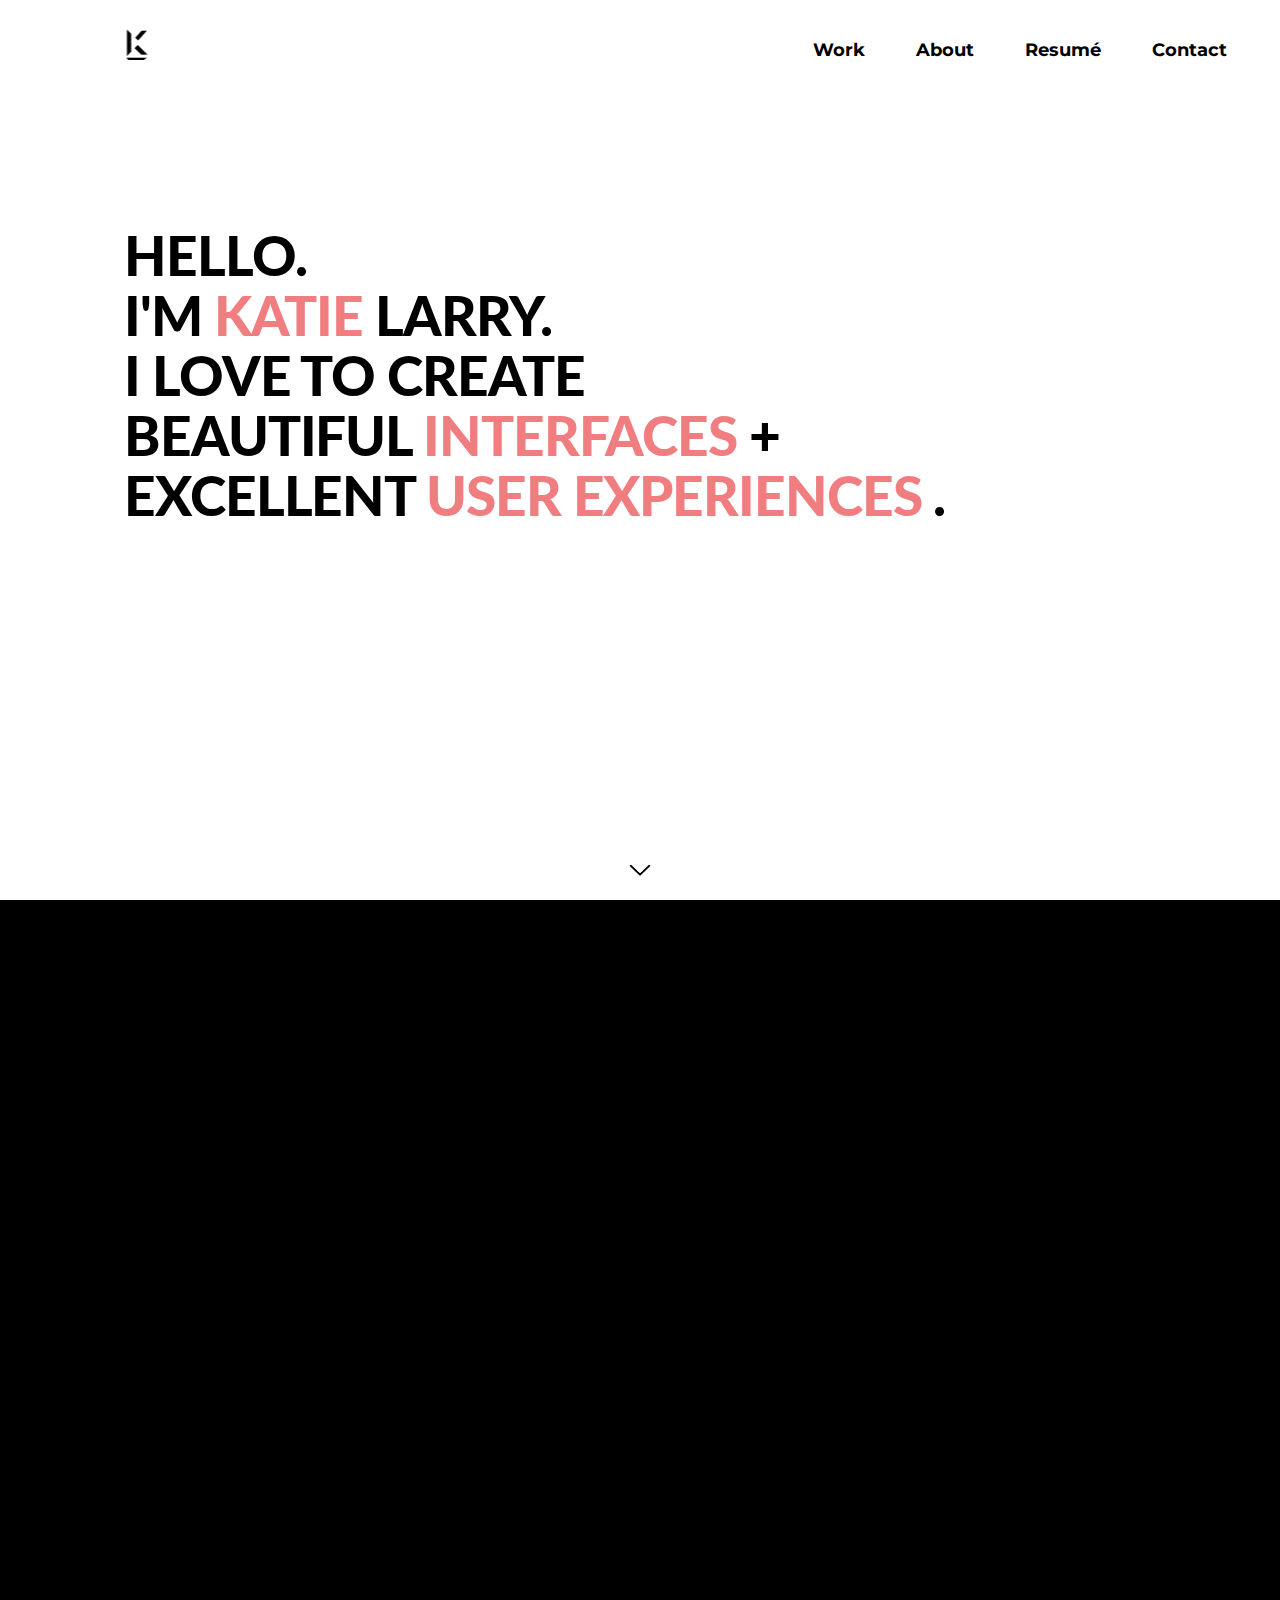
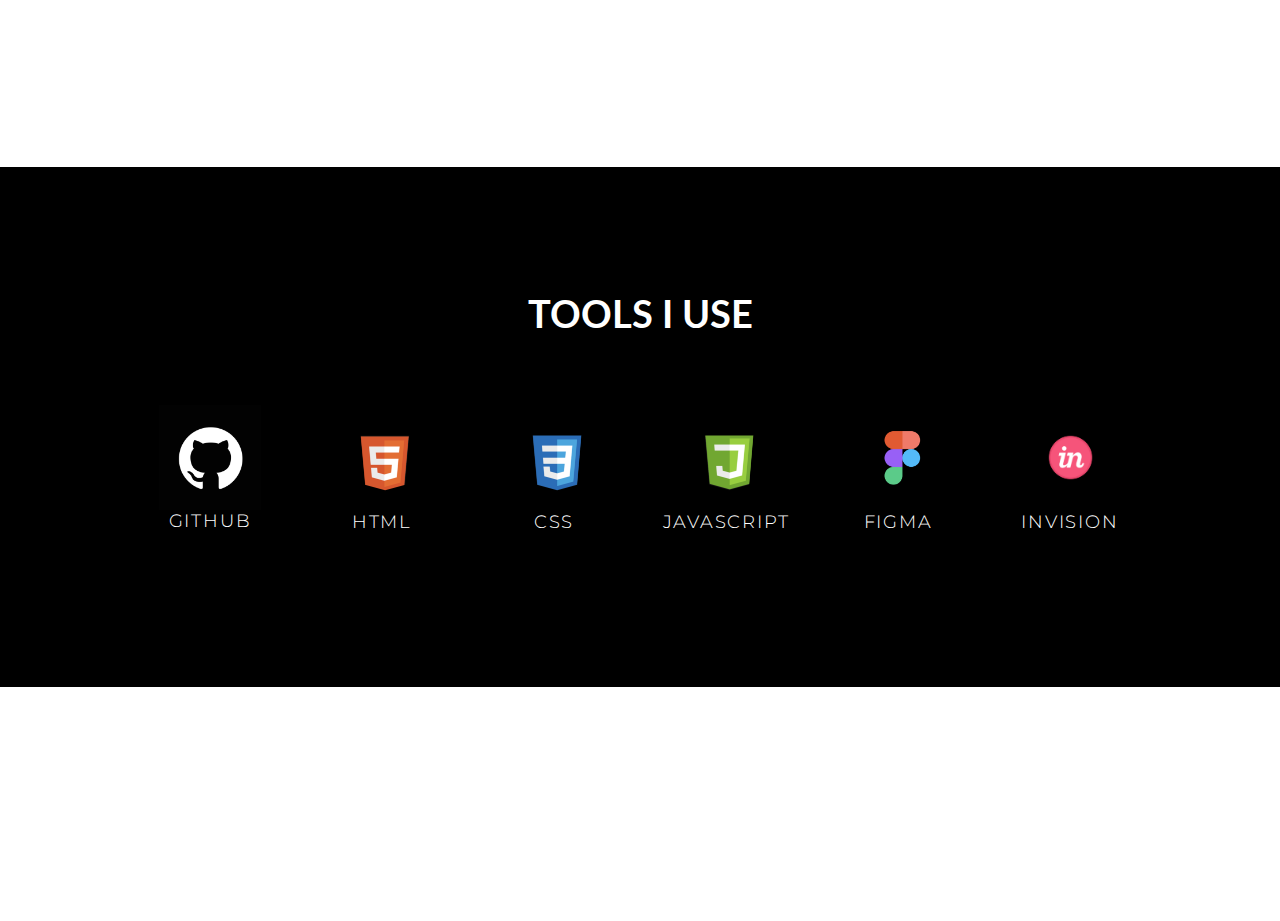
==== index.html @ 3fbde0ec "Fix navbar on project.html" ====
<!DOCTYPE html>
<html lang="en">
  <head>
    <meta http-equiv="X-UA-Compatible" content="IE=Edge" />
    <meta charset="utf-8" />
    <meta
      id="viewport"
      name="viewport"
      content="width=1024, initial-scale=1.0"
    />
    <title>Katie Larry's Portfolio</title>
    <link rel="stylesheet" href="css/reset.css" />
    <link rel="stylesheet" href="css/index.css" />
    <link
      href="https://fonts.googleapis.com/css?family=Lato:500|Montserrat:300"
      rel="stylesheet"
    />
    <script src="https://ajax.googleapis.com/ajax/libs/jquery/1.12.4/jquery.min.js"></script>
    <script src="jquery.js"></script>
    <script src="js/test.js"></script>
    <script src="js/functions.js"></script>
    <script>
      if (screen.width <= 767) {
        var mvp = document.getElementById("viewport");
        mvp.setAttribute(
          "content",
          "width=device-width, initial-scale=1, maximum-scale=1, minimum-scale=1, user-scalable=no"
        );
      }
    </script>
  </head>
  <body>
    <div class="wrapper">
      <header class="header">
        <div class="shell">
          <a href="index.html" class="logo animated">Katie Larry</a>
          <a href="#" class="burger-menu animated">
            <span></span> <span></span> <span></span>
          </a>
          <!-- Nav -->
          <nav class="nav header__nav">
            <ul>
              <li class="animated"><a href="#section-next">Work</a></li>
              <li class="animated"><a href="#">About</a></li>
              <li class="animated"><a href="#">Resumé</a></li>
              <li class="animated"><a href="#">Contact</a></li>
            </ul>
          </nav>
        </div>
      </header>
      <!-- Intro -->
      <div class="intro animated">
        <!-- <div class="shell"> -->
        <div class="intro__content">
          <p class="animated">
            <strong
              >HELLO.<br />I'M<span style="color: #F07E81"> KATIE </span
              >LARRY.<br />I LOVE TO CREATE<br />
              BEAUTIFUL <span style="color: #F07E81"> INTERFACES </span> +<br />
              EXCELLENT
              <span style="color: #F07E81"> USER EXPERIENCES </span>.<br
            /></strong>
          </p>
        </div>
        <a href="#section-next" class="intro__link">
          <i class="ico-chevron"></i>
        </a>
        <!-- </div> -->
      </div>
      <div class="projects-container">
        <!-- Section Bags with a Purpose -->
        <section class="section section--black" id="section-next">
          <div class="shell">
            <div class="section__inner">
              <div class="section__content animated">
                <a>bagswithapurpose</a>
                <h4 class="white-text">
                  BAGS WITH A<br />
                  PURPOSE.
                </h4>
                <p class="white-text">
                  Give joy, save the environment,<br />
                  and look good while shopping,<br />
                  just by using one simple bag.
                </p>
                <div class="section__actions">
                  <a
                    href="project.html"
                    class="btn btn--pink section__btn white-text"
                    >View case study</a
                  >
                  <!-- <a href="project.html" class="btn btn--blue section__btn" -->
                  <!-- <a>View case study</a> -->
                </div>
              </div>
              <div class="section__aside animated">
                <img
                  class="projects_pic"
                  src="css/images/bagswithapurpose.png"
                  alt="Picture of a Bag."
                />
              </div>
            </div>
          </div>
        </section>
        <!-- Section OnePlace -->
        <section
          class="section section--reverse section--white section--primary animated"
        >
          <div class="shell">
            <div class="section__inner">
              <div class="section__content animated">
                <a href="#" class="logo-OnePlace logo-nakedbox">
                  One<strong>Place</strong>
                </a>
                <h3>
                  GO TO ONEPLACE<span class="visible-xs-block"></span> FOR
                  EVERYTHING.
                </h3>
                <p>
                  The OnePlace application is a <br />
                  one-stop shop for all of your <br />
                  productivity needs.
                </p>
                <div class="section__actions">
                  <a
                    href="project.html"
                    class="btn btn--pink section__btn white-text"
                    >View case study</a
                  >
                </div>
              </div>
              <div class="section__aside animated">
                <img
                  class="projects_pic"
                  src="css/images/oneplace.png"
                  alt="Picture of the OnePlace application."
                  id="oneplaceimage"
                />
              </div>
            </div>
          </div>
        </section>
        <!-- Section User Experience Process -->
        <section class="section section--black section--secondary">
          <div class="shell">
            <div class="section__inner">
              <div class="section__content animated">
                <h3 class="white-text">UX PROCESS</h3>
                <p>
                  <strong class="white-text"
                    >USER RESEARCH | IA | WIREFRAME | PROTOTYPES</strong
                  >
                  <br />
                </p>
                <p class="white-text">
                  I start a project by defining and scoping the problem at hand.
                  Then, I figure out the goal of the final product. After
                  conducting user research, interviews and surveys, I begin to
                  devise strategic solutions in the form of sitemaps, wireframes
                  and prototypes. I test the usability of my design and iterate
                  upon them to ensure an excellent user experience.
                </p>
              </div>
              <div class="section__aside animated" id="uxprocessimage">
                <img
                  class="projects_pic"
                  src="css/images/uxprocess.png"
                  alt="Picture of wireframes."
                />
              </div>
            </div>
          </div>
        </section>
      </div>
      <!-- Section User Interface Process -->
      <section
        class="section section--reverse section--white section--primary animated"
      >
        <div class="shell">
          <div class="section__inner">
            <div class="section__content animated">
              <h3>USER INTERFACE PROCESS</h3>
              <p>
                <strong>UI ELEMENTS | INTERACTIONS | BRANDING</strong><br />
              </p>
              <p>
                I find the right brand language that forms the unique UI
                elements for each product. I make creative design decisions in
                order to best translate any given UX wireframe into a smooth and
                intuitive interaction. I often communicate my design through
                animated and interactive prototypes. Then, create the necessary
                files to develop the product.
              </p>
            </div>
            <div class="section__aside animated" id="uiprocessimage">
              <img
                class="projects_pic"
                src="css/images/uiprocess.png"
                alt="Picture of design on a desktop."
              />
            </div>
          </div>
        </div>
      </section>
      <!-- Section Tools I Use -->

      <section class="tool-section" data-ix="tool-section">
        <div class="tool-container animated">
          <h1 class="about-text smaller tools-text animated">TOOLS I USE</h1>
          <div class="tool-item-block">
            <img
              src="css/images/github.png"
              alt="Picture of the GitHub logo."
              width="102"
            />
            <div class="text-block-7">GITHUB</div>
          </div>

          <div class="tool-item-block">
            <img
              src="css/images/html.png"
              alt="Picture of the HTML logo."
              width="143.25"
            />
            <div class="text-block-7">HTML</div>
          </div>
          <div class="tool-item-block">
            <img
              src="css/images/css.png"
              alt="Picture of the CSS logo."
              width="143.25"
            />
            <div class="text-block-7">CSS</div>
          </div>
          <div class="tool-item-block">
            <img
              src="css/images/javascript.png"
              alt="Picture of the JavaScript logo."
              width="143.25"
            />
            <div class="text-block-7">JAVASCRIPT</div>
          </div>

          <div class="tool-item-block">
            <img
              src="css/images/figma.png"
              alt="Picture of the Figma logo."
              width="95.75"
            />
            <div class="text-block-7">FIGMA</div>
          </div>
          <div class="tool-item-block">
            <img
              src="css/images/invision.png"
              alt="Picture of the Invision logo."
              width="107"
            />
            <div class="text-block-7">INVISION</div>
          </div>
        </div>
        <!-- </div> -->
      </section>
      <!-- Footer -->
      <footer class="footer">
        <div class="shell">
          <div class="footer__inner">
            <a href="#" class="footer__link"> <h4>CONTACT</h4> </a>
            <p>
              Thank you for stopping by!<br />
              Feel free to contact me anytime.
            </p>
            <!-- Social icons -->
            <div class="socials">
              <ul>
                <li>
                  <a href="contact.html"> <i class="ico-mail"></i> </a>
                </li>
                <li>
                  <a href="https://www.linkedin.com/in/edlim0384/">
                    <i class="ico-linkedin"></i>
                  </a>
                </li>
                <li>
                  <a href="https://github.com/EdLim84">
                    <i class="ico-cat"></i>
                  </a>
                </li>
                <li>
                  <a href="https://dribbble.com/el8403">
                    <i class="ico-globe"></i>
                  </a>
                </li>
              </ul>
            </div>
          </div>
        </div>
      </footer>
    </div>
  </body>
</html>
---- css/index.css ----
*,
*:before,
*:after {
  padding: 0;
  margin: 0;
  outline: 0;
  box-sizing: border-box;
}

/* ----- Nav -----*/

.nav.animated-in {
  opacity: 1;
  visibility: visible;
}

.nav a {
  font-family: "Montserrat", sans-serif;
  font-size: 18px;
}

.nav li {
  display: inline-block;
  opacity: 0.2;
  visibility: hidden;
  -webkit-transform: translateY(-25px);
  -ms-transform: translateY(-25px);
  transform: translateY(-25px);
  transition: opacity 0.7s, visibility 0.7s, transform 0.7s,
    -webkit-transform 0.7s;
}

.nav li.animated-in {
  opacity: 1;
  visibility: visible;
  -webkit-transform: translateY(0);
  -ms-transform: translateY(0);
  transform: translateY(0);
}

.nav li:last-child {
  transition-delay: 0.4s;
}

.nav li:nth-last-child(1) {
  transition-delay: 0.45s;
}

.nav li:nth-last-child(2) {
  transition-delay: 0.55s;
}

.nav li:nth-last-child(3) {
  transition-delay: 0.65s;
}

.nav li:nth-last-child(4) {
  transition-delay: 0.75s;
}

.nav li + li {
  margin-left: 46px;
}

@media (max-width: 767px) {
  .nav {
    position: absolute;
    right: 0;
    left: 0;
    top: 100%;
    opacity: 0;
    visibility: hidden;
    pointer-events: none;
    transition: opacity 0.1s, visibility 0.1s;
  }
  .nav.open {
    opacity: 1;
    visibility: visible;
    pointer-events: auto;
  }
  .nav ul {
    display: block;
    margin: 0 15px;
  }
  .nav li {
    display: block;
    margin-bottom: 15px;
    margin-top: 5px;
  }
  .nav li + li {
    margin-left: 0;
    margin-top: 11px;
  }
}

/* ----- Section -----*/

.section {
  padding: 100px 0;
  /* padding: 200px 0 61px; */
  min-height: 100vh;
}

.section .section__inner {
  display: -webkit-flex;
  display: -ms-flexbox;
  display: flex;
  -webkit-align-items: center;
  -ms-flex-align: center;
  align-items: center;
}

/* ----- Body ------*/

body {
  min-width: 320px;
  background: #fff;
  font-family: "Lato", sans-serif;
  font-size: 20px;
  line-height: 1.3;
  color: #000;
}

@media (max-width: 767px) {
  body {
    font-size: 16px;
  }
}

a {
  color: inherit;
  text-decoration: none;
  font-weight: bold;
  opacity: 1;
  transition: opacity 0.3s;
}

a:hover {
  text-decoration: none;
  opacity: 0.8;
}

h3 {
  font-size: 36px;
  letter-spacing: -0.032em;
  line-height: 50px;
}

h4 {
  font-size: 36px;
  letter-spacing: -0.055em;
}

@media (max-width: 767px) {
  h3 {
    font-size: 36px;
  }
  h4 {
    font-size: 36px;
  }
}

blockquote:last-child {
  margin-bottom: 0;
}

.visible-xs-block {
  display: none;
}

@media (max-width: 767px) {
  .hidden-xs {
    display: none !important;
  }
  .visible-xs-block {
    display: block !important;
  }
}

/* ----- Header -----*/

.header {
  /* background: rgba(0, 0, 0, 0.85); */
  position: absolute;
  /* top: 0; */
  left: 0;
  right: 0;
  z-index: 10;
  /* visibility: hidden; */
}

.header .header__nav {
  padding: 60px 53px 45px 0;
  text-align: right;
  transition: padding-top 0.3s, padding-bottom 0.3s, opacity 0.5s,
    visibility 0.5s, margin-top 0.3s;
}

.header .header__nav {
  padding-top: 35px;
  padding-bottom: 25px;
}

.header .logo {
  margin-top: 0;
}

@media (max-width: 767px) {
  .header .header__nav {
    padding: 0 20px 0;
    margin-top: 0x;
  }
  .header .logo {
    margin-top: 0;
    position: static;
    margin: 0 auto;
    -webkit-transform: none;
    -ms-transform: none;
    transform: none;
  }
  .header {
    padding: 18px 0;
    transition: padding 0.3s;
  }
  .header.fixed {
    padding: 1px 0;
  }
  .header .header__nav {
    padding-top: 0;
    margin-top: 0;
  }
}

@media (max-width: 414px) {
  .header .header__nav {
    padding: 0 20px 0;
    margin-top: 0x;
    visibility: hidden;
  }
  .header .logo {
    margin-top: 0;
    position: static;
    margin: 0 auto;
    -webkit-transform: none;
    -ms-transform: none;
    transform: none;
  }
  .header {
    padding: 20px 0;
    transition: padding 0.3s;
  }
  .header.fixed {
    padding: 13px 0;
  }
  .header .header__nav {
    padding-top: 0;
    margin-top: 0;
  }
  .nav a {
    color: #000;
    font-weight: lighter;
    font-size: 18px;
    letter-spacing: 0px;
    font-weight: 400;
  }

  a {
    color: inherit;
    text-decoration: none;
    font-weight: lighter;
    opacity: 1;
    transition: opacity 0.3s;
  }
}

/* ------------------------------------------------------------ *\
	Keyframes
\* ------------------------------------------------------------ */

@-webkit-keyframes bounce {
  0% {
    top: 0px;
  }
  50% {
    top: -10px;
  }
  100% {
    top: 0px;
  }
}

/* Standard syntax */

@keyframes bounce {
  0% {
    top: 0px;
  }
  50% {
    top: -10px;
  }
  100% {
    top: 0px;
  }
}

/* .shell {
  max-width: 1190px;
  padding-left: 20px;
  padding-right: 20px;
  margin: auto;
} */

/* .shell-fluid {
  max-width: none;
} */

.wrapper {
  /* min-height: 100vh; */
  /* position: relative; */
  overflow: hidden;
}

/* ------------------------------------------------
-------------------------------------------------
-------------------------- Button -----------
------------------------------------------------------
----------------------------------------------------*/

.btn {
  display: inline-block;
  vertical-align: middle;
  text-align: center;
  cursor: pointer;
  font-weight: 600;
  font-size: 16px;
  color: #000;
  display: inline-block;
  text-transform: uppercase;
  border-radius: 3px;
  padding: 15px 40px;
  margin-top: 20px;
  transition: background 0.3s;
  -webkit-appearance: none;
  -moz-appearance: none;
  appearance: none;
}

.btn:hover {
  background-color: transparent;
}

.btn--blk {
  background: #000;
}

.btn--blk:hover {
  background: #4e3eb1;
}

.btn--blue {
  background: #fff;
  box-shadow: 0 8px 16px 0 rgba(0, 0, 0, 0.05), 0 6px 20px 0 rgba(0, 0, 0, 0.1);
}

.btn--blue:hover {
  background: #f5f5f5;
}

.btn--blue2 {
  background: white;
  color: black;
}

.btn--blue2:hover {
  background: #4e3eb1;
  color: white;
}

.btn--pink2 {
  background: black;
  box-shadow: 0 8px 16px 0 rgba(0, 0, 0, 0.05), 0 6px 20px 0 rgba(0, 0, 0, 0.1);
  color: white;
}

.btn--pink2:hover {
  background: #f5f5f5;
}

.btn--pink {
  background: #f07e81;
  box-shadow: 0 8px 16px 0 rgba(0, 0, 0, 0.05), 0 6px 20px 0 rgba(0, 0, 0, 0.1);
}

.btn--pink:hover {
  background: #333333;
}

.btn--white {
  color: #4dd6fe;
  background: #fff;
  box-shadow: 0 8px 16px 0 rgba(0, 0, 0, 0.05), 0 6px 20px 0 rgba(0, 0, 0, 0.1);
}

.btn--black {
  color: #000;
  background: #000000;
}

.btn--white:hover {
  background: #eee;
}

@media (max-width: 67px) {
  .btn {
    font-size: 16px;
    padding: 8px 27px 7px;
  }
}

/* ----- Button -----*/

.burger-menu {
  display: none;
  width: 20px;
  position: absolute;
  top: 50%;
  -webkit-transform: translateY(-50%);
  -ms-transform: translateY(-50%);
  transform: translateY(-50%);
  right: 31px;
  opacity: 0;
  visibility: hidden;
  transition: opacity 1s, visibility 1s;
  transition-delay: 0.25s;
}

.burger-menu.animated-in {
  opacity: 1;
  visibility: visible;
}

.burger-menu.active span:nth-child(1) {
  top: 7px;
  -webkit-transform: rotate(45deg);
  -ms-transform: rotate(45deg);
  transform: rotate(45deg);
  transition: top 0.3s, -webkit-transform 0.3s 0.3s;
  transition: top 0.3s, transform 0.3s 0.3s;
  transition: top 0.3s, transform 0.3s 0.3s, -webkit-transform 0.3s 0.3s;
}

.burger-menu.active span:nth-child(2) {
  opacity: 0;
}

.burger-menu.active span:nth-child(3) {
  top: -7px;
  -webkit-transform: rotate(-45deg);
  -ms-transform: rotate(-45deg);
  transform: rotate(-45deg);
  transition: top 0.3s, -webkit-transform 0.3s 0.3s;
  transition: top 0.3s, transform 0.3s 0.3s;
  transition: top 0.3s, transform 0.3s 0.3s, -webkit-transform 0.3s 0.3s;
}

.burger-menu span {
  position: relative;
  display: block;
  height: 3px;
  top: 0;
  background: #000;
  transition: 0.3s;
}

.burger-menu span + span {
  margin-top: 4px;
}

@media (max-width: 767px) {
  .burger-menu {
    display: block;
  }
}

/* ----- Intro -----*/

@-webkit-keyframes Gradient {
  0% {
    background-position: 0% 50%;
  }
  50% {
    background-position: 100% 50%;
  }
  100% {
    background-position: 0% 50%;
  }
}

@-moz-keyframes Gradient {
  0% {
    background-position: 0% 50%;
  }
  50% {
    background-position: 100% 50%;
  }
  100% {
    background-position: 0% 50%;
  }
}

@keyframes Gradient {
  0% {
    background-position: 0% 50%;
  }
  50% {
    background-position: 100% 50%;
  }
  100% {
    background-position: 0% 50%;
  }
}

.intro {
  height: 100vh;
  min-height: 480px;
  font-size: 40px;
  position: relative;
  color: #fff;
  background: #fff;
  background-size: 400% 400%;
  -webkit-animation: Gradient 10s ease infinite;
  -moz-animation: Gradient 10s ease infinite;
  -ms-animation: Gradient 10s ease infinite;
  animation: Gradient 10s ease infinite;
}

h1,
h6 {
  font-family: "Lato", sans-serif;
  font-size: 36px;
  /* font-weight:; */
  text-align: center;
  top: 45%;
  right: 0;
  left: 0;
}

.intro .intro__content {
  position: absolute;
  left: 50%;
  font-size: 18px;
  width: 1000px;
  top: 400px;
}
.intro .intro__content p {
  position: absolute;
  text-align: left;
  letter-spacing: -0.02em;
  font-size: 55px;
  margin-top: -30px;
  margin-left: -356px;
  width: 1000px;
  line-height: 60px;
  top: -55px;
  color: #000000;
  padding-left: 5px;
}

.intro .intro__link {
  position: absolute;
  bottom: 10px;
  left: 50%;
  -webkit-transform: translateX(-50%);
  -ms-transform: translateX(-50%);
  transform: translateX(-50%);
  opacity: 0;
  visibility: hidden;
  transition: opacity 0.5s, visibility 0.5s;
  transition-delay: 3s;
}
.intro__link img {
  width: 25px;
  height: 14px;
}
.intro .intro__link i {
  position: relative;
  -webkit-animation: bounce 1s infinite;
  animation: bounce 2s infinite;
}
.intro .animated {
  opacity: 0;
  visibility: hidden;
  -webkit-transform: translateY(25px);
  -ms-transform: translateY(25px);
  transform: translateY(25px);
  transition: opacity 0.5s, visibility 0.5s, -webkit-transform 0.5s;
  transition: opacity 0.5s, visibility 0.5s, transform 0.5s;
  transition: opacity 0.5s, visibility 0.5s, transform 0.5s,
    -webkit-transform 0.5s;
}
.intro.animated-in .intro__link {
  opacity: 1;
  visibility: visible;
}

strong,
b {
  font-weight: 900;
}

.intro p.animated-in {
  opacity: 1;
  visibility: visible;
  -webkit-transform: translateY(0);
  -ms-transform: translateY(0);
  transform: translateY(0);
}
.intro p.animated {
  transition-delay: 1.2s !important;
  transition: opacity 1s, visibility 1s, -webkit-transform 1s;
  transition: opacity 1s, visibility 1s, transform 1s;
  transition: opacity 1s, visibility 1s, transform 1s, -webkit-transform 1s;
}
.intro h2.animated-in {
  opacity: 1;
  visibility: visible;
  -webkit-transform: translateY(50);
  -ms-transform: translateY(0);
  transform: translateY(50);
  transition-delay: 0.6s;
  transition-duration: 2s;
}
.intro h4.animated-in {
  opacity: 1;
  visibility: visible;
  -webkit-transform: translateY(50);
  -ms-transform: translateY(0);
  transform: translateY(50);
  transition-delay: 0.6s;
  transition-duration: 2s;
}
@media (max-width: 767px) {
  .intro .intro__content {
    padding-left: 60px;
    padding-right: 60px;
    margin-top: 0;
    max-width: 400px;
  }

  .intro .animated {
    transition-delay: 0.3s;
  }

  .intro p.animated {
    transition-delay: 0.3s;
  }

  .intro .intro__link {
    transition-delay: 2.5s;
  }
}
@media only screen and (min-width: 320px) and (max-width: 767px) {
  .intro .intro__content {
    max-width: 300px;
    margin-left: auto;
    margin-right: auto;
    padding-left: 0;
    padding-right: 0;
    font-size: 18px;
    color: #fff;
  }

  .intro__link img {
    margin-bottom: 10px;
  }

  .intro .intro__content p {
    position: absolute;
    text-align: left;
    width: 100%;
    -webkit-transform: none;
    -ms-transform: none;
    transform: none;
    letter-spacing: -0.02em;
    font-family: "Lato", sans-serif;
    font-size: 40px;
    margin-top: -80px;
    margin-left: 0px;
    width: 340px;
    line-height: 48px;
    font-weight: 300;
    top: -55px;
    color: #000000;
  }
}
.intro .intro__content {
  /* position: absolute; */
  /* top: 50%; */
  /* left: 50%; */
  -webkit-transform: translate(-50%, -50%);
  -ms-transform: translate(-50%, -50%);
  transform: translate(-50%, -50%);
  /* text-align: center; */
  /* width: 100%; */
  /* letter-spacing: -0.001em; */
  font-family: "Lato", sans-serif;
  /* font-size: 18px; */
  /* margin-top: 0px; */
  max-width: 330px;
  /* line-height: 30px; */
  top: 310px;
}
.tool-section {
  display: -webkit-box;
  display: -ms-flexbox;
  display: flex;
  -webkit-box-pack: center;
  -ms-flex-pack: center;
  justify-content: center;
  text-align: left;
  background-color: #000000;
}
.tool-container {
  display: -webkit-box;
  display: -ms-flexbox;
  display: flex;
  margin-top: 122px;
  margin-bottom: 122px;
  -webkit-box-pack: center;
  -ms-flex-pack: center;
  justify-content: center;
  -ms-flex-wrap: wrap;
  flex-wrap: wrap;
}
.tool-item-block {
  display: -webkit-box;
  display: -ms-flexbox;
  display: flex;
  margin-right: 11px;
  margin-bottom: 22px;
  margin-left: 11px;
  padding: 15px 0px 8px;
  -webkit-box-orient: vertical;
  -webkit-box-direction: normal;
  -ms-flex-direction: column;
  flex-direction: column;
  -webkit-box-pack: center;
  -ms-flex-pack: center;
  justify-content: center;
  -webkit-box-align: center;
  -ms-flex-align: center;
  align-items: center;
  -webkit-box-flex: 1;
  -ms-flex: 1;
  flex: 1;
  background-color: #000;
  box-shadow: 0 2px 18px 0 rgba(0, 0, 0, 0.12);
  opacity: 1;
}
.about-text {
  margin-top: 127px;
  margin-bottom: 127px;
  font-size: 38px;
}
.about-text.tools-text {
  margin-top: 94px;
}
.about-text.tools-text.smaller {
  margin-top: 0px;
  margin-bottom: 73px;
}
.about-text.smaller {
  width: 100%;
  margin-bottom: 96px;
}
.about-text.smaller.portfolio.dribbble {
  margin-top: 0px;
  margin-bottom: 48px;
}
.about-text-flex {
  margin-top: 60px;
  margin-bottom: 60px;
}
.about-text-flex.contact {
  margin-top: 65px;
  margin-bottom: 65px;
}
.about-text.tools-text {
  margin-top: 126px;
  margin-bottom: 79px;
  -webkit-box-flex: 0;
  -ms-flex: 0 100%;
  flex: 0 100%;
}
.about-text.tools-text.smaller {
  margin-top: 0px;
  margin-bottom: 91px;
  color: #fff;
}
.about-text.tools-text.smaller {
  margin-top: 0px;
  margin-bottom: 50px;
}
.text-block-7 {
  font-family: Montserrat, sans-serif;
  color: #fff;
  font-size: 18px;
  font-weight: 300;
  letter-spacing: 1.8px;
  text-transform: uppercase;
}
.tool-item-block {
  min-width: 150px;
  -webkit-box-flex: 0;
  -ms-flex: 0 0 auto;
  flex: 0 0 auto;
}

/* ------------------------------------------------
-------------------------------------------------
-------------------------- Videos -----------
------------------------------------------------------
----------------------------------------------------*/
.video__media {
  height: 400px;
  width: 550px;
  margin-left: 600px;
  margin-bottom: 100px;
}

/* ------------------------------------------------
-------------------------------------------------
-------------------------- Logo -----------
------------------------------------------------------
----------------------------------------------------*/
.logo {
  background-image: url(../css/images/logo.png);

  background-size: 100% 100%;
  background-repeat: no-repeat;
  width: 21px;
  height: 32px;
  display: block;
  font-size: 0;
  line-height: 0;
  position: absolute;
  left: 50%;
  -webkit-transform: translate(-50%, -50%);
  -ms-transform: translate(-50%, -50%);
  transform: translate(-50%, -50%);
  top: 50%;
  margin-top: 2px;
  opacity: 0;
  visibility: hidden;
  transition: margin-top 0.3s, opacity 1s, visibility 1s;
  transition-delay: 0.5s;
  margin-left: -503px;
  margin-top: 10px;
}

.logo.animated-in {
  opacity: 1;
  visibility: visible;
}

.logo-appd2 {
  /* background-image: url(../css/images2/logo_black_appd.png); */

  background-size: 100%;
  background-repeat: no-repeat;
  width: 200px;
  height: 20px;
  font-size: 0;
  line-height: 0;
  display: block;
}
.appd {
  color: white;
}
.appd3 {
  color: black;
  line-height: 20px;
}
.appd_4 {
  color: black;
}
.logo-appd {
  /* background-image: url(../css/images2/appd_white_logo.png); */

  background-size: 100%;
  background-repeat: no-repeat;
  width: 200px;
  height: 20px;
  font-size: 0;
  line-height: 0;
  display: block;
}
.logo-bagswithapurpose {
  /* background-image: url(../css/images/bagswithapurpose.png); */

  background-size: 100% 100%;
  background-repeat: no-repeat;
  width: 113px;
  height: 31px;
  font-size: 0;
  line-height: 0;
  display: block;
}
.logo-OnePlace {
  /* background-image: url(../css/images/logo-OnePlace@2x.png); */

  width: 102px;
  height: 19px;
  background-repeat: no-repeat;
  background-size: 100% 100%;
  font-size: 0;
  line-height: 0;
  display: block;
}

@media (max-width: 767px) {
  .bagswithapurpose {
    width: 88px;
    height: 23px;
  }

  .logo-OnePlace {
    width: 82px;
    height: 16px;
  }
  /* .logo-grabbem {
        width: 97px;
        height: 20px;
    } */
}

/* ------------------------------------------------
-------------------------------------------------
--------------------------AppD Redeisgn -----------
------------------------------------------------------
----------------------------------------------------*/
.section__aside__appdredesign {
  min-width: 1100px;
  margin-left: -150px;
}

/* ------------------------------------------------
-------------------------------------------------
--------------------------bagswithapurpose -----------
------------------------------------------------------
----------------------------------------------------*/
.white-text {
  color: #ffffff;
}

.section .section__content {
  -webkit-flex: 0 0 500px;
  -ms-flex: 0 0 500px;
  flex: 0 0 500px;
  max-width: 500px;
  margin-top: -22px;
  margin: 250px;
}
.section .section__btn {
  margin-left: -4px;
}
.section .section__aside {
  opacity: 0;
  visibility: hidden;
  -webkit-transform: translateY(150px);
  -ms-transform: translateY(150px);
  transform: translateY(150px);
  transition: visibility 1s, opacity 1s, -webkit-transform 1s;
  transition: transform 1s, visibility 1s, opacity 1s;
  transition: transform 1s, visibility 1s, opacity 1s, -webkit-transform 1s;
}
.section .section__content > * {
  opacity: 0;
  visibility: hidden;
  -webkit-transform: translateY(40px);
  -ms-transform: translateY(40px);
  transform: translateY(40px);
  transition: visibility 1.2s, opacity 1.2s, -webkit-transform 1.2s;
  transition: transform 1.2s, visibility 1.2s, opacity 1.2s;
  transition: transform 1.2s, visibility 1.2s, opacity 1.2s,
    -webkit-transform 1.2s;
}
.section .section__content.animated-in > *,
.section .section__aside.animated-in {
  -webkit-transform: translate(0);
  -ms-transform: translate(0);
  transform: translate(0);
  opacity: 1;
  visibility: visible;
}
.section .section__content.animated-in > h3 {
  transition-delay: 0.3s;
}
.section .section__content > p {
  transition-delay: 0.6s;
}
.section .section__content.animated-in .section__actions {
  transition-delay: 0.9s;
}
.section .section__aside {
  -webkit-flex: 0 1 100%;
  -ms-flex: 0 1 100%;
  flex: 0 1 100%;
  position: relative;
  /* left: 38px; */
  padding-top: 8px;
  /* margin-left: 200px; */
  margin-right: 150px;
  /* margin:0 auto; */
}
.section img {
  width: 100%;
  height: auto;
  /* margin-top: 50px; */
}
.section h3 {
  margin-left: -4px;
  margin-top: 10px;
  margin-bottom: 10px;
  line-height: 1;
}
.section p {
  font-family: "Montserrat", sans-serif;
  font-size: 20px;
  margin-left: -3px;
  letter-spacing: -0.01\8em;
  max-width: 345px;
  margin-bottom: 24px;
}

/* ------------------------------------------------
-------------------------------------------------
--------------------------OnePlace -----------
------------------------------------------------------
----------------------------------------------------*/
.section--reverse .section__inner {
  -webkit-flex-direction: row-reverse;
  -ms-flex-direction: row-reverse;
  flex-direction: row-reverse;
}
.section--reverse .section__aside {
  margin-right: 50px;
  margin-left: -90px;
  left: 0;
}
.section--primary {
  padding-top: 102px;
  padding-bottom: 40px;
}
.section--primary img {
  margin-bottom: -123px;
}
.section--primary .section__content {
  margin-right: -151px;
  padding-left: 4px;
  margin-top: -73px;
  padding-top: 0;
}
.section--primary .section__aside {
  margin-left: -56px;
  margin-right: 117px;
}
.section--primary h3 {
  /* line-height: 0.8; */

  font-size: 36px;
  /* padding: 50; */
  /* margin-top: 18px; */
  /* margin-bottom: 15px; */
}
.section--primary h4 {
  line-height: 0.8;
  margin-top: 18px;
  margin-bottom: 15px;
  color: black;
  font-size: 50px;
}
.section--primary p {
  max-width: 395px;
  margin-left: -4px;
}

/* ------------------------------------------------
-------------------------------------------------
--------------------------INTRO 2 -----------
------------------------------------------------------
----------------------------------------------------*/

/* ------------------------------------------------
-------------------------------------------------
--------------------------User Experience Process -----------
------------------------------------------------------
----------------------------------------------------*/
.section--secondary {
  position: relative;
  padding: 200px 0 51px;
}
.section--secondary .section__content {
  -webkit-flex: 0 0 550px;
  -ms-flex: 0 0 550px;
  flex: 0 0 550px;
  max-width: 550px;
  margin-top: -47px;
}
.section--secondary h3 {
  margin-top: 12px;
}

.section--secondary p {
  max-width: 400px;
}
.section--secondary .section__aside {
  margin-right: -230px;
  margin-left: 26px;
}

/* ------------------------------------------------
-------------------------------------------------
--------------------------Section Backgrounds -----------
------------------------------------------------------
----------------------------------------------------*/
.section section--about {
  color: whit;
}

.section--black {
  background-color: #000000;
}

.section--white {
  background-color: #fff;
}

.section--about {
  background-image: white;
}

@media (max-width: 1340px) {
  .section .section__content {
    margin-right: 0;
    margin-left: 0;
  }
  .section--secondary .section__aside {
    margin-left: -80px;
    margin-right: -120px;
  }
}
@media (max-width: 1200px) {
  /* .section .section__aside {
    margin-right: 0;
  } */
  .section--primary .section__aside {
    margin-left: 0;
    margin-right: 40px;
  }
  .section--primary img {
    margin-bottom: -60px;
  }
  .section--secondary {
    padding-top: 70px;
    padding-bottom: 70px;
  }
  .section--secondary .section__content {
    margin-top: 0;
  }
  .section--secondary .section__aside {
    margin-right: -130px;
  }
}
@media (max-width: 767px) {
  .section {
    padding-top: 44px;
    padding-bottom: 41px;
    font-size: 14px;
    text-align: center;
  }
  .section [class*="logo"] {
    margin: 0 auto;
  }
  .section img {
    display: block;
  }
  .section h3 {
    margin-top: 17px;
    margin-bottom: 12px;
  }
  .section p {
    max-width: 100%;
    margin-bottom: 26px;
    margin-left: 0;
  }
  .section .section__inner {
    display: block;
    -webkit-flex-wrap: wrap;
    -ms-flex-wrap: wrap;
    flex-wrap: wrap;
  }
  .section .section__aside {
    opacity: 0;
    visibility: hidden;
    -webkit-transform: translateY(75px);
    -ms-transform: translateY(75px);
    transform: translateY(75px);
    transition: visibility 0.7s, opacity 0.7s, -webkit-transform 0.7s;
    transition: transform 0.7s, visibility 0.7s, opacity 0.7s;
    transition: transform 0.7s, visibility 0.7s, opacity 0.7s,
      -webkit-transform 0.7s;
    padding: 59px 10px 0;
    position: relative;
    left: 9px;
    transition-delay: 0;
  }
  .section .section__content,
  .section .section__aside {
    -webkit-flex: 0 0 100%;
    -ms-flex: 0 0 100%;
    flex: 0 0 100%;
    max-width: 100%;
    margin: 0;
    padding: 0;
    position: static;
  }
  .section .section__content {
    padding: 0 50px 0;
    font-size: 16px;
  }
  /* .section .section__aside {

  } */
  .section--primary {
    padding-top: 55px;
    padding-bottom: 0px;
  }
  .section--primary .section__content {
    padding: 0 29px 42px;
  }
  .section--primary .section__aside {
    padding-top: 25px;
    width: auto;
    max-width: none;
    margin-right: 9px;
    margin-left: -5px;
  }
  .section--primary h3 {
    margin-bottom: 16px;
  }
  .section--primary img {
    margin-bottom: -22px;
  }
  .section--secondary {
    padding-top: 55px;
    padding-bottom: 62px;
  }
  .section--secondary h3 {
    margin-top: 13px;
    line-height: 0.9;
    letter-spacing: -0.055em;
  }
  .section--secondary .section__content {
    padding-left: 0;
    padding-right: 0;
    padding-bottom: 35px;
  }
  .section--secondary p {
    padding-left: 20px;
    padding-right: 20px;
  }
  .section--secondary .section__aside {
    padding-top: 30px;
    padding-left: 11px;
    padding-right: 11px;
    position: static;
  }
}
@media (max-width: 400px) {
  .section .section__content {
    padding-left: 0;
    padding-right: 0;
    margin-top: 40px;
  }
  .section p {
    padding-left: 0;
    padding-right: 0;
  }
}
/* .section__aside { */
/* height: auto; */
/* overflow: auto; */
/* background-size: 20px; */
/* margin-top: -15px; */
/* } */

.projects_pic {
  position: initial;
  float: right;
  height: auto;
}

/* .clearfix::after {
  content: "";
  clear: both;
  display: table;
} */

#uxprocessimage {
  /* width: 750px; */
  height: auto;
  margin-bottom: 90px;
  margin-right: auto;
}

#uiprocessimage {
  /* width: 567.52px; */
  height: auto;
  margin-bottom: 200px;
  /* margin: 0 auto; */
}

#oneplaceimage {
  width: 88%;
}
.section--about h3 {
  color: black;
  font-size: 45px;
  margin-top: 90px;
  margin-right: -230px;
  margin-left: -46px;
}
.section--about p {
  color: black;
  margin-right: -230px;
  margin-left: -46px;
  /* padding-right: ; */
}
.section--about img {
  margin-top: -160px;
  margin-right: -380px;
  margin-left: 26px;
  padding-right: 300px;
}
.section--about img {
  margin-top: -160px;
  margin-right: -380px;
  margin-left: 26px;
  padding-right: 300px;
}

/* ------------------------------------------------
-------------------------------------------------
-------------------------- Socials -----------
------------------------------------------------------
----------------------------------------------------*/
.socials {
  margin-top: 12px;
  margin-bottom: 49px;
}
.socials li {
  display: inline-block;
  position: relative;
  -webkit-transform: translateY(25px);
  -ms-transform: translateY(25px);
  transform: translateY(25px);
  opacity: 0;
  visibility: hidden;
  transition: opacity 0.5s, visibility 0.5s, -webkit-transform 0.5s;
  transition: opacity 0.5s, visibility 0.5s, transform 0.5s;
  transition: opacity 0.5s, visibility 0.5s, transform 0.5s,
    -webkit-transform 0.5s;
}
.socials i {
  -webkit-transform: scale(0.85);
  -ms-transform: scale(0.85);
  transform: scale(0.85);
}
.socials li + li {
  margin-left: 18px;
}
.socials li:nth-last-child(1) {
  transition-delay: 1s;
}
.socials li:nth-last-child(2) {
  transition-delay: 1.2s;
}
.socials li:nth-last-child(3) {
  transition-delay: 1.4s;
}
.socials li:nth-last-child(4) {
  transition-delay: 1.6s;
}
.socials li:nth-last-child(5) {
  transition-delay: 1.8;
}
.socials li:nth-last-child(6) {
  transition-delay: 2s;
}
@media (max-width: 767px) {
  .socials {
    margin-top: 20px;
    margin-bottom: 30px;
    margin-top: 15px;
  }
  .socials i {
    -webkit-transform: scale(0.9);
    -ms-transform: scale(0.9);
    transform: scale(0.9);
  }
  .copyright {
    font-size: 11px !important;
  }
}

/* ------------------------------------------------
-------------------------------------------------
--------------------------Footer -----------
------------------------------------------------------
----------------------------------------------------*/
.footer {
  /* background: url(images2/blackpoly.jpg); */
  background: #ffffff;
  color: #fff;
  text-align: center;
  padding: 18px 0 20px;
}
.footer .footer__link i,
.footer h4 {
  opacity: 0;
  visibility: hidden;
  transition: opacity 0.5s, visibility 0.5s;
  transition-delay: 0.3s;
}
.footer h4 {
  margin-top: 15px;
  margin-bottom: -4px;
  color: #000;
}
.footer p {
  font-size: 18px;
  line-height: 1.4;
  margin-bottom: 1px;
  color: #000;
  letter-spacing: -0.025em;
  opacity: 0;
  visibility: hidden;
  -webkit-transform: translateY(25px);
  -ms-transform: translateY(25px);
  transform: translateY(25px);
  transition: opacity 0.5s, visibility 0.5s, -webkit-transform 0.5s;
  transition: opacity 0.5s, visibility 0.5s, transform 0.5s;
  transition: opacity 0.5s, visibility 0.5s, transform 0.5s,
    -webkit-transform 0.5s;
}
.footer p:nth-of-type(1) {
  transition-delay: 0.7s;
}
.footer p:nth-of-type(2) {
  transition-delay: 0.9s;
}
.footer a {
  color: #000;
  font-weight: 400;
}
.footer p a {
  text-decoration: underline;
}
.footer .copyright {
  transition-delay: 1.2s;
}
.footer.animated-in .footer__link i,
.footer.animated-in .copyright,
.footer.animated-in h4,
.footer.animated-in p,
.footer.animated-in .socials li {
  -webkit-transform: translateY(0);
  -ms-transform: translateY(0);
  transform: translateY(0);
  opacity: 1;
  visibility: visible;
}
@media (max-width: 767px) {
  .footer {
    padding: 23px 44px 30px;
  }
  .footer h4 {
    margin-bottom: 5px;
  }
  .footer p {
    font-size: 17px;
    display: inline;
    line-height: 1.3;
  }
  .footer p:nth-of-type(1),
  .footer p:nth-of-type(2) {
    transition-delay: 0.5s;
  }
}
@media (max-width: 400px) {
  .footer {
    padding-left: 10px;
    padding-right: 10px;
  }
}

/* ------------------------------------------------
-------------------------------------------------
--------------------------Social icons -----------
------------------------------------------------------
----------------------------------------------------*/
.ico-cat {
  /* background-image: url(images2/sprite.png); */
  background-position: 95% 42.10526315789473%;
  background-size: 372.7272727272727% 359.09090909090907%;
  width: 22px;
  height: 22px;
  display: inline-block;
  vertical-align: middle;
  font-size: 0;
}
.ico-chevron {
  background-image: url(images/chevrondown.png);
  background-size: cover;
  width: 26px;
  height: 20px;
  display: inline-block;
  vertical-align: middle;
  font-size: 0;
}
.ico-globe {
  /* background-image: url(images2/sprite.png); */
  background-position: 0% 100%;
  background-size: 372.7272727272727% 359.09090909090907%;
  width: 22px;
  height: 22px;
  display: inline-block;
  vertical-align: middle;
  font-size: 0;
}
.ico-linkedin {
  /* background-image: url(images2/sprite.png); */
  background-position: 43.333333333333336% 98.27586206896551%;
  background-size: 372.7272727272727% 376.1904761904762%;
  width: 22px;
  height: 21px;
  display: inline-block;
  vertical-align: middle;
  font-size: 0;
}
.ico-mail {
  /* background-image: url(images2/sprite.png); */
  background-position: 100% 0%;
  background-size: 328% 395%;
  width: 25px;
  height: 20px;
  display: inline-block;
  vertical-align: middle;
  font-size: 0;
}
@media (-webkit-min-device-pixel-ratio: 2), (min-resolution: 192dpi) {
  .ico-cat {
    /* background-image: url(images2/sprite.@2x.png); */

    background-position: 95% 42.10526315789473%;
    background-size: 372.7272727272727% 359.09090909090907%;
    width: 22px;
    height: 22px;
    display: inline-block;
    vertical-align: middle;
    font-size: 0;
  }
  .fa-angle-down {
    /* background-image: url(images2/sprite.@2x.png); */

    background-position: 88.13559322033898% 87.6923076923077%;
    background-size: 356.52173913043475% 564.2857142857143%;
    width: 23px;
    height: 14px;
    display: inline-block;
    vertical-align: middle;
  }
  .ico-globe {
    /* background-image: url(images2/sprite.@2x.png); */

    background-position: 0% 100%;
    background-size: 372.7272727272727% 359.09090909090907%;
    width: 22px;
    height: 22px;
    display: inline-block;
    vertical-align: middle;
    font-size: 0;
  }
  .ico-linkedin {
    /* background-image: url(images2/sprite.@2x.png); */

    background-position: 43.333333333333336% 98.27586206896551%;
    background-size: 372.7272727272727% 376.1904761904762%;
    width: 22px;
    height: 21px;
    display: inline-block;
    vertical-align: middle;
    font-size: 0;
  }
  .ico-mail {
    /* background-image: url(images2/sprite.@2x.png); */

    background-position: 100% 0%;
    background-size: 328% 395%;
    width: 25px;
    height: 20px;
    display: inline-block;
    vertical-align: middle;
    font-size: 0;
  }
}

/* ------------------------------------------------
-------------------------------------------------
--------------------------Copyright -----------
------------------------------------------------------
----------------------------------------------------*/
.copyright {
  font-size: 13px !important;
  letter-spacing: -0.005em !important;
  font-weight: 400;
  margin-top: 20px;
}
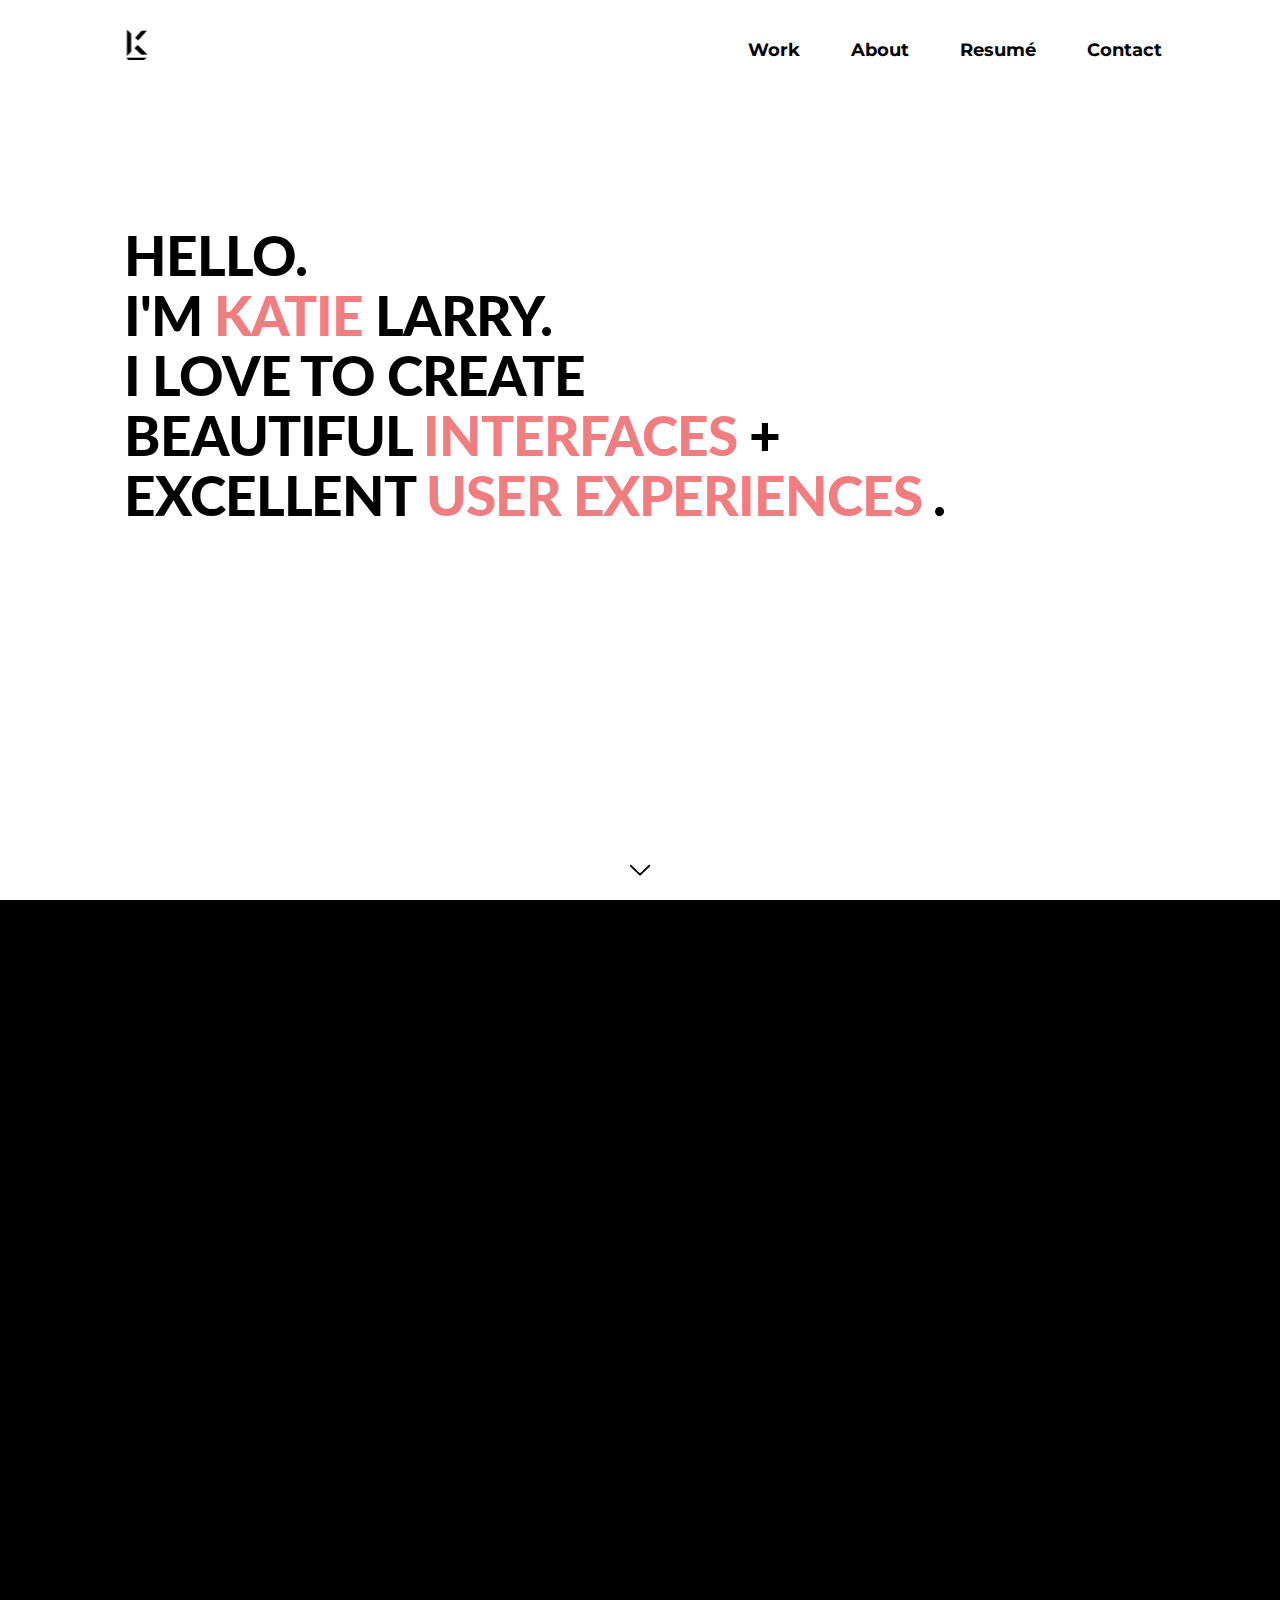
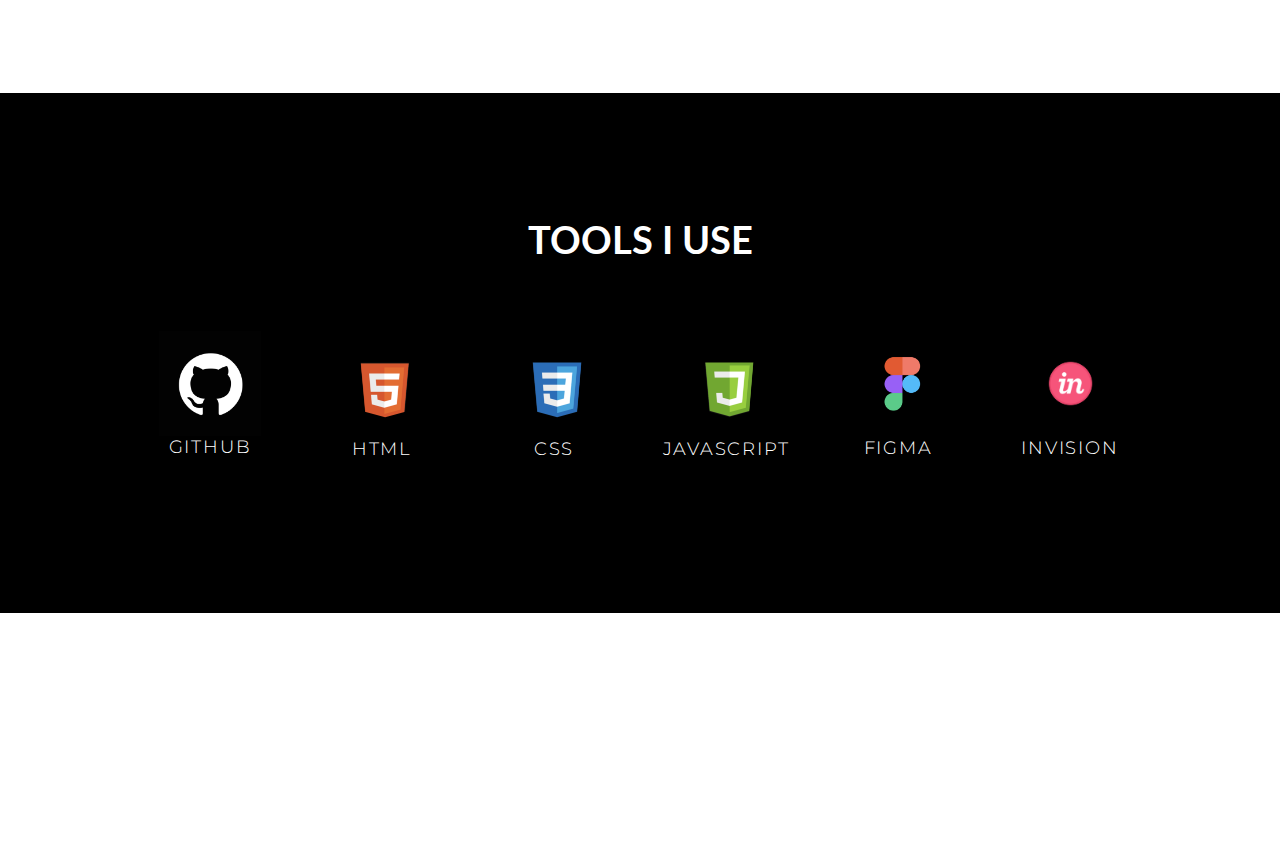
==== commit 2f6a2eb7: "WIP; Homepage and Case Study Edits" ====
--- a/index.html
+++ b/index.html
@@ -96,8 +96,7 @@
               <div class="section__aside animated">
                 <img
                   class="projects_pic"
-                  src="css/images/bagswithapurpose.png"
-                  alt="Picture of a Bag."
+                  src="css/images/bagswithapurpose.png" alt="Picture of a Bag." width="1576" height="1132"
                 />
               </div>
             </div>
@@ -132,7 +131,7 @@
               </div>
               <div class="section__aside animated">
                 <img
-                  class="projects_pic"
+                  class="projects_pic oneplace_image"
                   src="css/images/oneplace.png"
                   alt="Picture of the OnePlace application."
                   id="oneplaceimage"
@@ -148,9 +147,7 @@
               <div class="section__content animated">
                 <h3 class="white-text">UX PROCESS</h3>
                 <p>
-                  <strong class="white-text"
-                    >USER RESEARCH | IA | WIREFRAME | PROTOTYPES</strong
-                  >
+                  <strong class="white-text">USER RESEARCH | IA | WIREFRAME | PROTOTYPES</strong>
                   <br />
                 </p>
                 <p class="white-text">
@@ -180,7 +177,7 @@
         <div class="shell">
           <div class="section__inner">
             <div class="section__content animated">
-              <h3>USER INTERFACE PROCESS</h3>
+              <h3>UI PROCESS</h3>
               <p>
                 <strong>UI ELEMENTS | INTERACTIONS | BRANDING</strong><br />
               </p>
@@ -265,7 +262,7 @@
       <footer class="footer">
         <div class="shell">
           <div class="footer__inner">
-            <a href="#" class="footer__link"> <h4>CONTACT</h4> </a>
+            <a href="#" class="footer__link"> <h4>CONTACT</h4></a>
             <p>
               Thank you for stopping by!<br />
               Feel free to contact me anytime.
@@ -274,21 +271,22 @@
             <div class="socials">
               <ul>
                 <li>
-                  <a href="contact.html"> <i class="ico-mail"></i> </a>
+                  <a href="mailto:katielarry2012@gmail.com">
+                  <img src="css/images/ico-mail.png" class="ico-mail"/> </a>
                 </li>
                 <li>
-                  <a href="https://www.linkedin.com/in/edlim0384/">
-                    <i class="ico-linkedin"></i>
+                  <a href="https://www.linkedin.com/in/katielarry/">
+                    <img src="css/images/ico-linkedin.png" class="ico-linkedin"></i>
                   </a>
                 </li>
                 <li>
-                  <a href="https://github.com/EdLim84">
-                    <i class="ico-cat"></i>
+                  <a href="https://github.com/">
+                    <!-- <i class="ico-cat"></i> -->
+                    <img src="css/images/github.png" class="ico-cat"/>
                   </a>
                 </li>
-                <li>
-                  <a href="https://dribbble.com/el8403">
-                    <i class="ico-globe"></i>
+                 <li>
+                  <a href="mailto:katielarry2012@gmail.com">
                   </a>
                 </li>
               </ul>
--- a/css/index.css
+++ b/css/index.css
@@ -303,20 +303,20 @@
   }
 }
 
-/* .shell {
+.shell {
   max-width: 1190px;
   padding-left: 20px;
   padding-right: 20px;
   margin: auto;
-} */
-
-/* .shell-fluid {
+}
+
+ .shell-fluid {
   max-width: none;
-} */
+}
 
 .wrapper {
-  /* min-height: 100vh; */
-  /* position: relative; */
+  min-height: 100vh;
+  position: relative;
   overflow: hidden;
 }
 
@@ -959,7 +959,6 @@
   flex: 0 0 500px;
   max-width: 500px;
   margin-top: -22px;
-  margin: 250px;
 }
 .section .section__btn {
   margin-left: -4px;
@@ -1007,11 +1006,10 @@
   -ms-flex: 0 1 100%;
   flex: 0 1 100%;
   position: relative;
-  /* left: 38px; */
+  left: 38px;
   padding-top: 8px;
-  /* margin-left: 200px; */
-  margin-right: 150px;
-  /* margin:0 auto; */
+  margin-left: -47px;
+  margin-right: 25px;
 }
 .section img {
   width: 100%;
@@ -1066,15 +1064,15 @@
   margin-right: 117px;
 }
 .section--primary h3 {
-  /* line-height: 0.8; */
+  line-height: 1.2;
 
   font-size: 36px;
-  /* padding: 50; */
-  /* margin-top: 18px; */
-  /* margin-bottom: 15px; */
+  padding: 50;
+  margin-top: 18px;
+  margin-bottom: 15px;
 }
 .section--primary h4 {
-  line-height: 0.8;
+  line-height: 1.2;
   margin-top: 18px;
   margin-bottom: 15px;
   color: black;
@@ -1151,9 +1149,9 @@
   }
 }
 @media (max-width: 1200px) {
-  /* .section .section__aside {
+  .section .section__aside {
     margin-right: 0;
-  } */
+  }
   .section--primary .section__aside {
     margin-left: 0;
     margin-right: 40px;
@@ -1229,9 +1227,10 @@
     padding: 0 50px 0;
     font-size: 16px;
   }
-  /* .section .section__aside {
-
-  } */
+  .section .section__aside img {
+  width: 100%;
+  margin-top: 15px;
+  }
   .section--primary {
     padding-top: 55px;
     padding-bottom: 0px;
@@ -1277,6 +1276,14 @@
     position: static;
   }
 }
+
+#oneplaceimage {
+  width: 88%;
+  float: right;
+  margin-right: 75px;
+  margin-top: 35px;
+}
+
 @media (max-width: 400px) {
   .section .section__content {
     padding-left: 0;
@@ -1287,28 +1294,32 @@
     padding-left: 0;
     padding-right: 0;
   }
-}
-/* .section__aside { */
-/* height: auto; */
-/* overflow: auto; */
-/* background-size: 20px; */
-/* margin-top: -15px; */
-/* } */
+  #oneplaceimage {
+    margin-right: 0;
+  }
+}
+
+.section__aside img {
+height: auto;
+overflow: auto;
+background-size: 20px;
+margin-top: -15px;
+ }
 
 .projects_pic {
   position: initial;
-  float: right;
+  /* float: right; */
   height: auto;
 }
 
-/* .clearfix::after {
+.clearfix::after {
   content: "";
   clear: both;
   display: table;
-} */
+}
 
 #uxprocessimage {
-  /* width: 750px; */
+  width: 750px;
   height: auto;
   margin-bottom: 90px;
   margin-right: auto;
@@ -1316,14 +1327,12 @@
 
 #uiprocessimage {
   /* width: 567.52px; */
-  height: auto;
+  height: 50%;
   margin-bottom: 200px;
   /* margin: 0 auto; */
 }
 
-#oneplaceimage {
-  width: 88%;
-}
+
 .section--about h3 {
   color: black;
   font-size: 45px;
@@ -1335,7 +1344,7 @@
   color: black;
   margin-right: -230px;
   margin-left: -46px;
-  /* padding-right: ; */
+  padding-right: ;
 }
 .section--about img {
   margin-top: -160px;
@@ -1422,7 +1431,7 @@
 .footer {
   /* background: url(images2/blackpoly.jpg); */
   background: #ffffff;
-  color: #fff;
+  color: #000;
   text-align: center;
   padding: 18px 0 20px;
 }
@@ -1511,7 +1520,7 @@
 ------------------------------------------------------
 ----------------------------------------------------*/
 .ico-cat {
-  /* background-image: url(images2/sprite.png); */
+  background-image: url(images/ico-cat.png);
   background-position: 95% 42.10526315789473%;
   background-size: 372.7272727272727% 359.09090909090907%;
   width: 22px;
@@ -1529,8 +1538,8 @@
   vertical-align: middle;
   font-size: 0;
 }
-.ico-globe {
-  /* background-image: url(images2/sprite.png); */
+/* .ico-globe {
+  background-image: url(images2/sprite.png);
   background-position: 0% 100%;
   background-size: 372.7272727272727% 359.09090909090907%;
   width: 22px;
@@ -1538,19 +1547,19 @@
   display: inline-block;
   vertical-align: middle;
   font-size: 0;
-}
+} */
 .ico-linkedin {
-  /* background-image: url(images2/sprite.png); */
+  background-image: url(images/ico-linkedin.png);
   background-position: 43.333333333333336% 98.27586206896551%;
   background-size: 372.7272727272727% 376.1904761904762%;
   width: 22px;
   height: 21px;
   display: inline-block;
   vertical-align: middle;
-  font-size: 0;
+font-size: 0;
 }
 .ico-mail {
-  /* background-image: url(images2/sprite.png); */
+  background-image: url(css/images/ico-mail.png);
   background-position: 100% 0%;
   background-size: 328% 395%;
   width: 25px;
@@ -1561,7 +1570,7 @@
 }
 @media (-webkit-min-device-pixel-ratio: 2), (min-resolution: 192dpi) {
   .ico-cat {
-    /* background-image: url(images2/sprite.@2x.png); */
+    background-image: url(css/images/ico-cat.png);
 
     background-position: 95% 42.10526315789473%;
     background-size: 372.7272727272727% 359.09090909090907%;
@@ -1581,8 +1590,8 @@
     display: inline-block;
     vertical-align: middle;
   }
-  .ico-globe {
-    /* background-image: url(images2/sprite.@2x.png); */
+  /* .ico-globe {
+    background-image: url(images2/sprite.@2x.png);
 
     background-position: 0% 100%;
     background-size: 372.7272727272727% 359.09090909090907%;
@@ -1591,9 +1600,9 @@
     display: inline-block;
     vertical-align: middle;
     font-size: 0;
-  }
+  } */
   .ico-linkedin {
-    /* background-image: url(images2/sprite.@2x.png); */
+    background-image: url(css/images/ico-linkedin.png);
 
     background-position: 43.333333333333336% 98.27586206896551%;
     background-size: 372.7272727272727% 376.1904761904762%;
@@ -1604,8 +1613,7 @@
     font-size: 0;
   }
   .ico-mail {
-    /* background-image: url(images2/sprite.@2x.png); */
-
+    background-image: url(css/images/ico-mail.png);
     background-position: 100% 0%;
     background-size: 328% 395%;
     width: 25px;
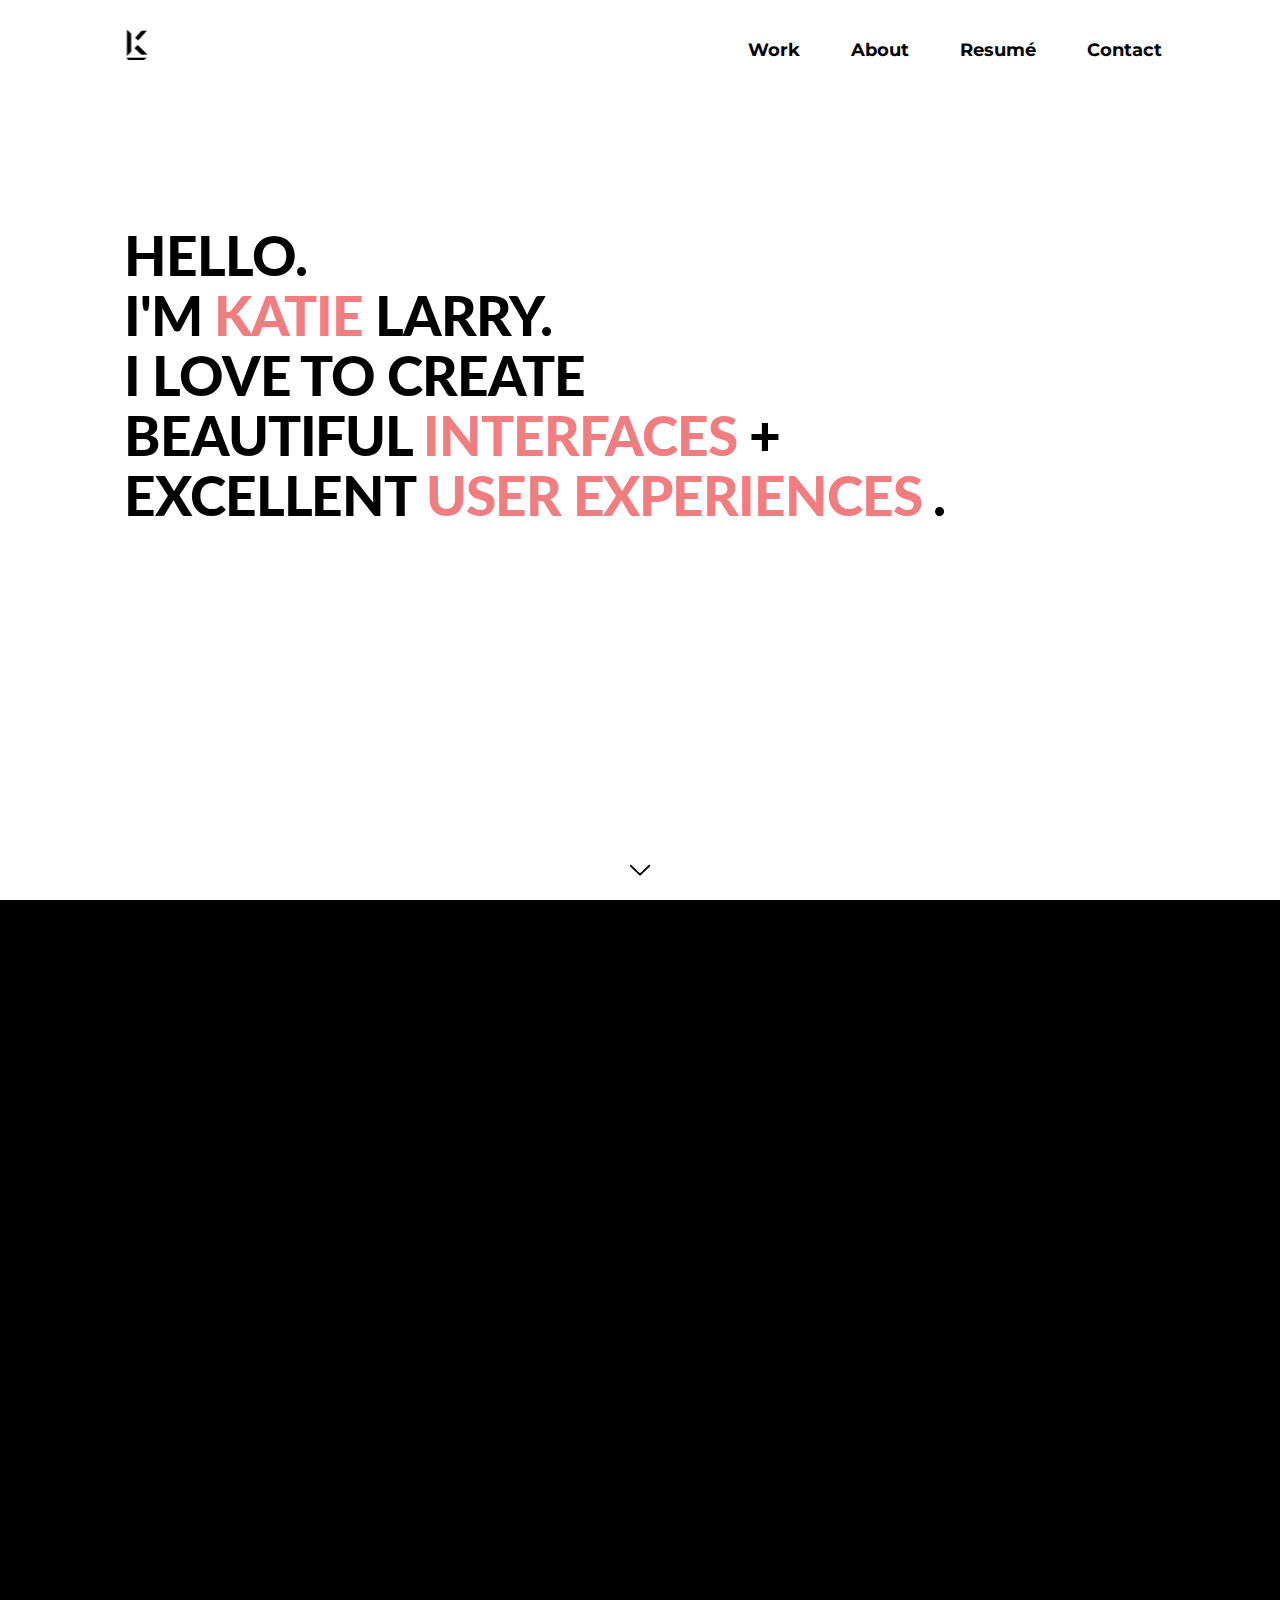
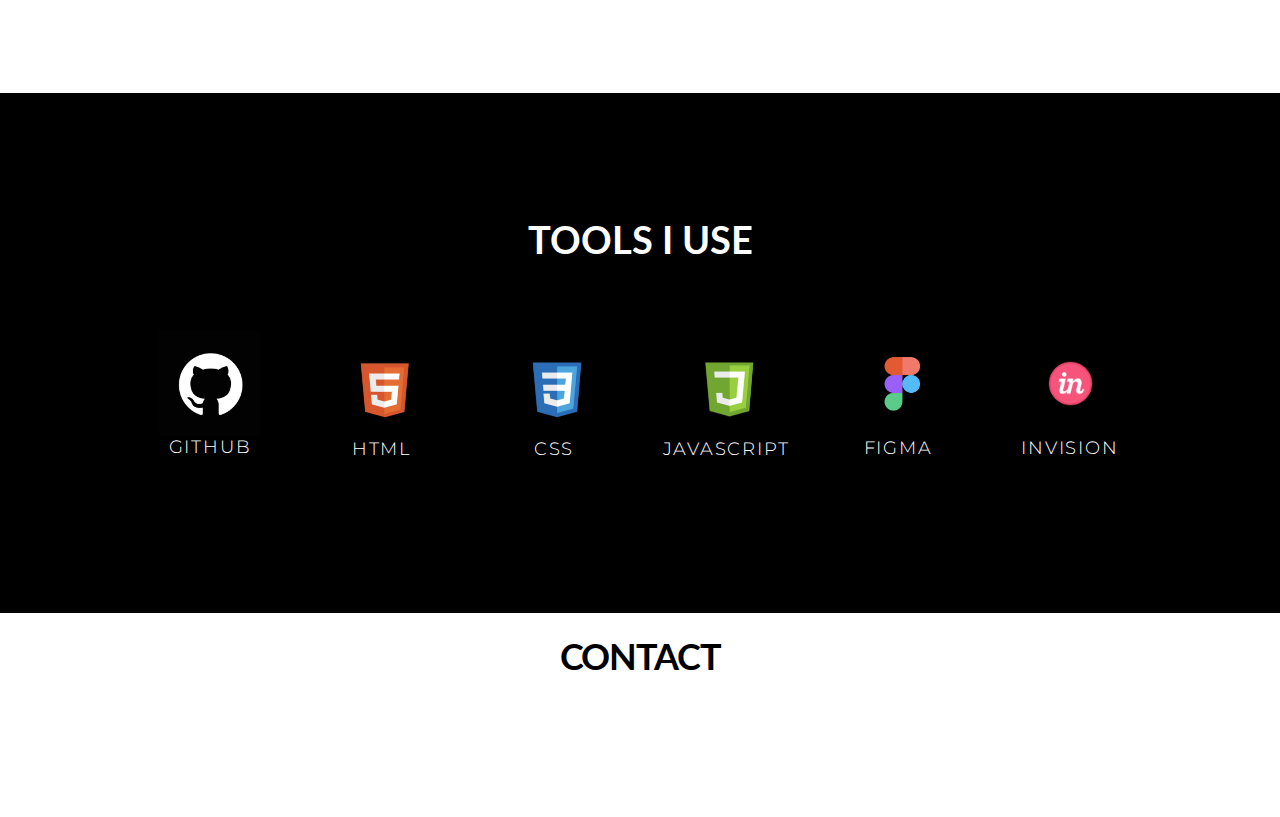
==== commit 3e53d560: "needs about me, contact, resume, and fixed nav bar on case study, and font fixed on case study" ====
--- a/index.html
+++ b/index.html
@@ -33,7 +33,7 @@
     <div class="wrapper">
       <header class="header">
         <div class="shell">
-          <a href="index.html" class="logo animated">Katie Larry</a>
+          <a href="index.html" class="logo animated"></a>
           <a href="#" class="burger-menu animated">
             <span></span> <span></span> <span></span>
           </a>
@@ -84,11 +84,7 @@
                   just by using one simple bag.
                 </p>
                 <div class="section__actions">
-                  <a
-                    href="project.html"
-                    class="btn btn--pink section__btn white-text"
-                    >View case study</a
-                  >
+                  <a href="project.html" class="btn btn--pink section__btn white-text">View case study</a>
                   <!-- <a href="project.html" class="btn btn--blue section__btn" -->
                   <!-- <a>View case study</a> -->
                 </div>
@@ -262,9 +258,9 @@
       <footer class="footer">
         <div class="shell">
           <div class="footer__inner">
-            <a href="#" class="footer__link"> <h4>CONTACT</h4></a>
+            <a href="#" class="footer__link"><h3>CONTACT</h3></a>
             <p>
-              Thank you for stopping by!<br />
+              Thank you for stopping by!
               Feel free to contact me anytime.
             </p>
             <!-- Social icons -->
@@ -276,12 +272,11 @@
                 </li>
                 <li>
                   <a href="https://www.linkedin.com/in/katielarry/">
-                    <img src="css/images/ico-linkedin.png" class="ico-linkedin"></i>
+                    <img src="css/images/ico-linkedin.png" class="ico-linkedin"/>
                   </a>
                 </li>
                 <li>
                   <a href="https://github.com/">
-                    <!-- <i class="ico-cat"></i> -->
                     <img src="css/images/github.png" class="ico-cat"/>
                   </a>
                 </li>
--- a/css/index.css
+++ b/css/index.css
@@ -238,6 +238,7 @@
     visibility: hidden;
   }
   .header .logo {
+    float: left;
     margin-top: 0;
     position: static;
     margin: 0 auto;
@@ -1280,7 +1281,7 @@
 #oneplaceimage {
   width: 88%;
   float: right;
-  margin-right: 75px;
+  /* margin-right: 75px; */
   margin-top: 35px;
 }
 
@@ -1520,11 +1521,11 @@
 ------------------------------------------------------
 ----------------------------------------------------*/
 .ico-cat {
-  background-image: url(images/ico-cat.png);
+  background-image: url(css/images/ico-cat.png);
   background-position: 95% 42.10526315789473%;
   background-size: 372.7272727272727% 359.09090909090907%;
-  width: 22px;
-  height: 22px;
+  width: 24px;
+  height: 24px;
   display: inline-block;
   vertical-align: middle;
   font-size: 0;
@@ -1549,11 +1550,11 @@
   font-size: 0;
 } */
 .ico-linkedin {
-  background-image: url(images/ico-linkedin.png);
+  background-image: url(css/images/ico-linkedin.png);
   background-position: 43.333333333333336% 98.27586206896551%;
   background-size: 372.7272727272727% 376.1904761904762%;
-  width: 22px;
-  height: 21px;
+  width: 28px;
+  height: 28px;
   display: inline-block;
   vertical-align: middle;
 font-size: 0;
@@ -1562,8 +1563,8 @@
   background-image: url(css/images/ico-mail.png);
   background-position: 100% 0%;
   background-size: 328% 395%;
-  width: 25px;
-  height: 20px;
+  width: 28px;
+  height: 28px;
   display: inline-block;
   vertical-align: middle;
   font-size: 0;
@@ -1574,8 +1575,8 @@
 
     background-position: 95% 42.10526315789473%;
     background-size: 372.7272727272727% 359.09090909090907%;
-    width: 22px;
-    height: 22px;
+    width: 24px;
+    height: 24px;
     display: inline-block;
     vertical-align: middle;
     font-size: 0;
@@ -1603,11 +1604,10 @@
   } */
   .ico-linkedin {
     background-image: url(css/images/ico-linkedin.png);
-
     background-position: 43.333333333333336% 98.27586206896551%;
     background-size: 372.7272727272727% 376.1904761904762%;
-    width: 22px;
-    height: 21px;
+    width: 28px;
+    height: 28px;
     display: inline-block;
     vertical-align: middle;
     font-size: 0;
@@ -1616,8 +1616,8 @@
     background-image: url(css/images/ico-mail.png);
     background-position: 100% 0%;
     background-size: 328% 395%;
-    width: 25px;
-    height: 20px;
+    width: 26px;
+    height: 26px;
     display: inline-block;
     vertical-align: middle;
     font-size: 0;
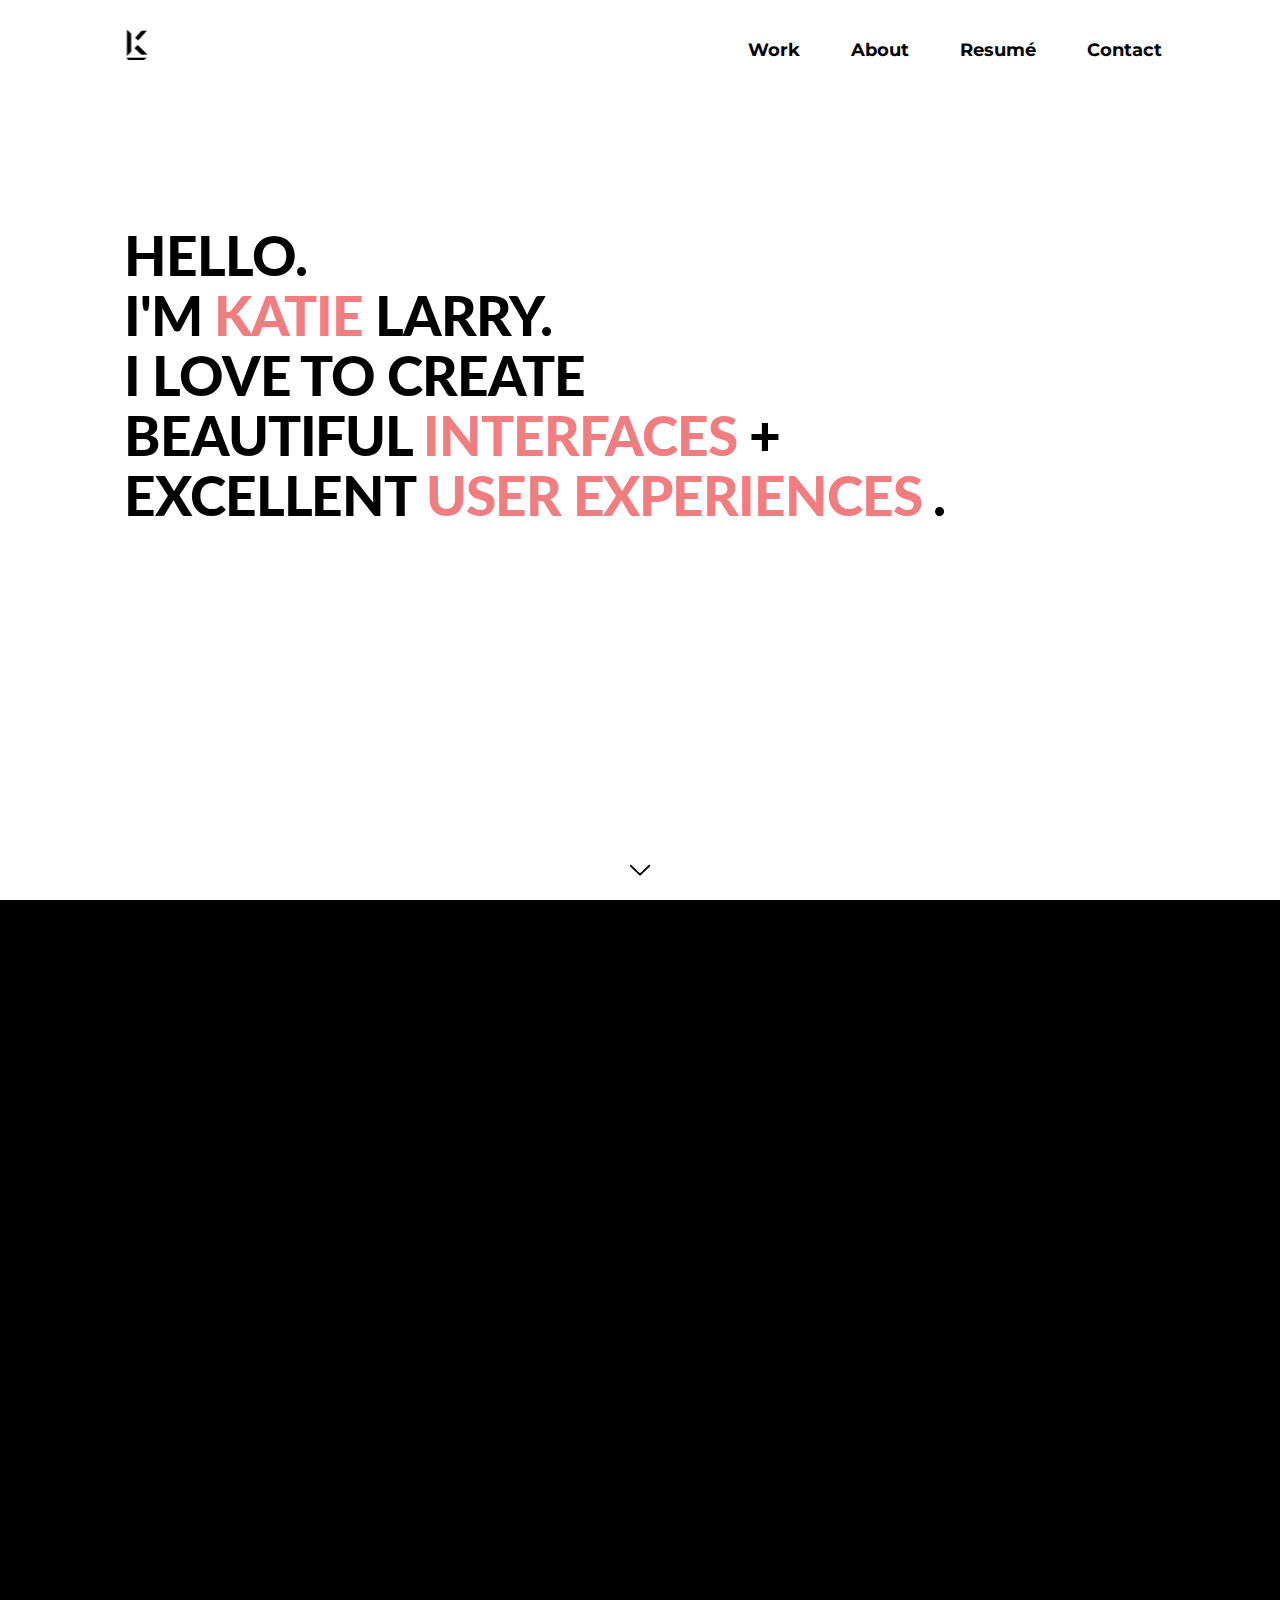
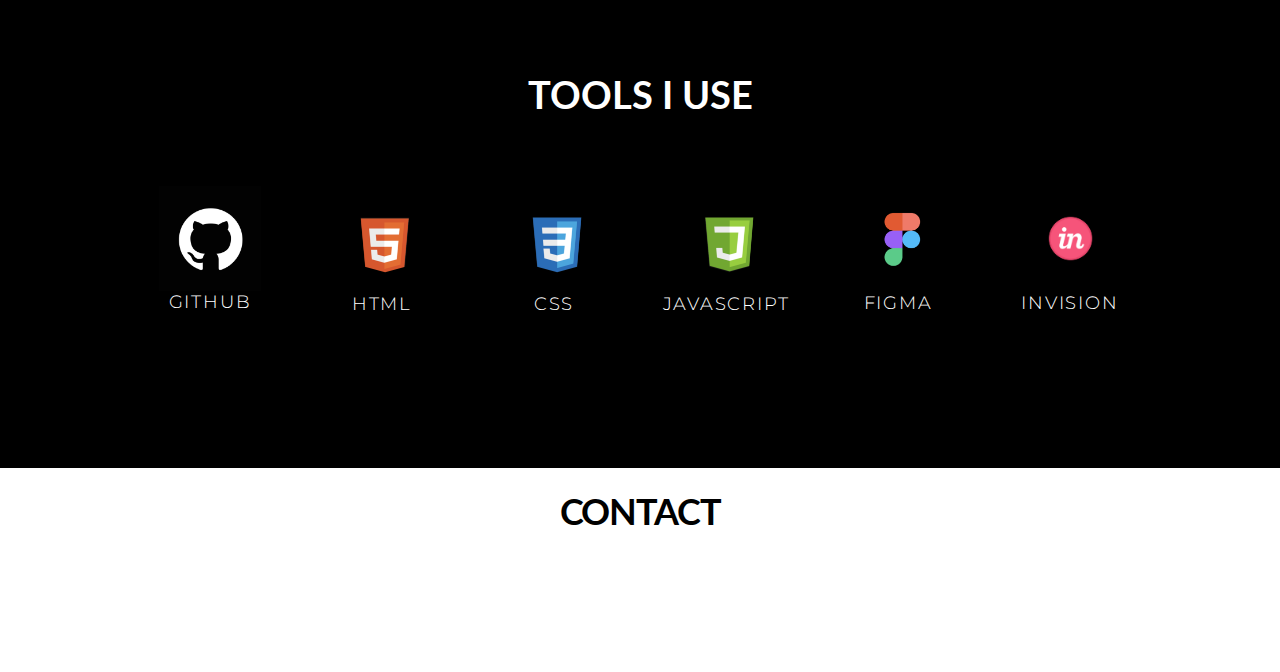
==== commit 7b85627f: "Remove commented code. Remove unused css" ====
--- a/index.html
+++ b/index.html
@@ -40,9 +40,17 @@
           <!-- Nav -->
           <nav class="nav header__nav">
             <ul>
-              <li class="animated"><a href="#section-next">Work</a></li>
-              <li class="animated"><a href="#">About</a></li>
-              <li class="animated"><a href="#">Resumé</a></li>
+              <li class="animated">
+                <a href="#section-next">Work</a>
+              </li>
+              <li class="animated"><a href="about.html">About</a></li>
+              <li class="animated">
+                <a
+                  href="https://drive.google.com/file/d/1LXg_pyK1b4u6ph6Zq-J2Juapqb-iaRLB/view?usp=sharing"
+                  target="_blank"
+                  >Resumé</a
+                >
+              </li>
               <li class="animated"><a href="#">Contact</a></li>
             </ul>
           </nav>
@@ -84,15 +92,20 @@
                   just by using one simple bag.
                 </p>
                 <div class="section__actions">
-                  <a href="project.html" class="btn btn--pink section__btn white-text">View case study</a>
-                  <!-- <a href="project.html" class="btn btn--blue section__btn" -->
-                  <!-- <a>View case study</a> -->
+                  <a
+                    href="project.html"
+                    class="btn btn--pink section__btn white-text"
+                    >View case study</a
+                  >
                 </div>
               </div>
               <div class="section__aside animated">
                 <img
                   class="projects_pic"
-                  src="css/images/bagswithapurpose.png" alt="Picture of a Bag." width="1576" height="1132"
+                  src="css/images/bagswithapurpose.png"
+                  alt="Picture of a Bag."
+                  width="1576"
+                  height="1132"
                 />
               </div>
             </div>
@@ -143,7 +156,9 @@
               <div class="section__content animated">
                 <h3 class="white-text">UX PROCESS</h3>
                 <p>
-                  <strong class="white-text">USER RESEARCH | IA | WIREFRAME | PROTOTYPES</strong>
+                  <strong class="white-text"
+                    >USER RESEARCH | IA | WIREFRAME | PROTOTYPES</strong
+                  >
                   <br />
                 </p>
                 <p class="white-text">
@@ -197,7 +212,6 @@
         </div>
       </section>
       <!-- Section Tools I Use -->
-
       <section class="tool-section" data-ix="tool-section">
         <div class="tool-container animated">
           <h1 class="about-text smaller tools-text animated">TOOLS I USE</h1>
@@ -260,29 +274,31 @@
           <div class="footer__inner">
             <a href="#" class="footer__link"><h3>CONTACT</h3></a>
             <p>
-              Thank you for stopping by!
-              Feel free to contact me anytime.
+              Thank you for stopping by! Feel free to contact me anytime.
             </p>
             <!-- Social icons -->
             <div class="socials">
               <ul>
                 <li>
                   <a href="mailto:katielarry2012@gmail.com">
-                  <img src="css/images/ico-mail.png" class="ico-mail"/> </a>
+                    <img src="css/images/ico-mail.png" class="ico-mail" />
+                  </a>
                 </li>
                 <li>
                   <a href="https://www.linkedin.com/in/katielarry/">
-                    <img src="css/images/ico-linkedin.png" class="ico-linkedin"/>
+                    <img
+                      src="css/images/ico-linkedin.png"
+                      class="ico-linkedin"
+                    />
                   </a>
                 </li>
                 <li>
                   <a href="https://github.com/">
-                    <img src="css/images/github.png" class="ico-cat"/>
+                    <img src="css/images/github.png" class="ico-cat" />
                   </a>
                 </li>
-                 <li>
-                  <a href="mailto:katielarry2012@gmail.com">
-                  </a>
+                <li>
+                  <a href="mailto:katielarry2012@gmail.com"> </a>
                 </li>
               </ul>
             </div>
--- a/css/index.css
+++ b/css/index.css
@@ -62,37 +62,6 @@
   margin-left: 46px;
 }
 
-@media (max-width: 767px) {
-  .nav {
-    position: absolute;
-    right: 0;
-    left: 0;
-    top: 100%;
-    opacity: 0;
-    visibility: hidden;
-    pointer-events: none;
-    transition: opacity 0.1s, visibility 0.1s;
-  }
-  .nav.open {
-    opacity: 1;
-    visibility: visible;
-    pointer-events: auto;
-  }
-  .nav ul {
-    display: block;
-    margin: 0 15px;
-  }
-  .nav li {
-    display: block;
-    margin-bottom: 15px;
-    margin-top: 5px;
-  }
-  .nav li + li {
-    margin-left: 0;
-    margin-top: 11px;
-  }
-}
-
 /* ----- Section -----*/
 
 .section {
@@ -121,12 +90,6 @@
   color: #000;
 }
 
-@media (max-width: 767px) {
-  body {
-    font-size: 16px;
-  }
-}
-
 a {
   color: inherit;
   text-decoration: none;
@@ -151,90 +114,35 @@
   letter-spacing: -0.055em;
 }
 
-@media (max-width: 767px) {
-  h3 {
-    font-size: 36px;
-  }
-  h4 {
-    font-size: 36px;
-  }
-}
-
-blockquote:last-child {
-  margin-bottom: 0;
-}
-
 .visible-xs-block {
   display: none;
 }
 
-@media (max-width: 767px) {
-  .hidden-xs {
-    display: none !important;
-  }
-  .visible-xs-block {
-    display: block !important;
-  }
-}
-
 /* ----- Header -----*/
 
 .header {
-  /* background: rgba(0, 0, 0, 0.85); */
   position: absolute;
-  /* top: 0; */
   left: 0;
   right: 0;
   z-index: 10;
-  /* visibility: hidden; */
-}
-
-.header .header__nav {
-  padding: 60px 53px 45px 0;
+}
+
+.header__nav {
+  padding: 35px 53px 25px 0;
   text-align: right;
   transition: padding-top 0.3s, padding-bottom 0.3s, opacity 0.5s,
     visibility 0.5s, margin-top 0.3s;
-}
-
-.header .header__nav {
   padding-top: 35px;
-  padding-bottom: 25px;
 }
 
 .header .logo {
   margin-top: 0;
-}
-
-@media (max-width: 767px) {
-  .header .header__nav {
-    padding: 0 20px 0;
-    margin-top: 0x;
-  }
-  .header .logo {
-    margin-top: 0;
-    position: static;
-    margin: 0 auto;
-    -webkit-transform: none;
-    -ms-transform: none;
-    transform: none;
-  }
-  .header {
-    padding: 18px 0;
-    transition: padding 0.3s;
-  }
-  .header.fixed {
-    padding: 1px 0;
-  }
-  .header .header__nav {
-    padding-top: 0;
-    margin-top: 0;
-  }
 }
 
 @media (max-width: 414px) {
   .header .header__nav {
     padding: 0 20px 0;
-    margin-top: 0x;
+    margin-top: 0;
     visibility: hidden;
   }
   .header .logo {
@@ -253,10 +161,6 @@
   .header.fixed {
     padding: 13px 0;
   }
-  .header .header__nav {
-    padding-top: 0;
-    margin-top: 0;
-  }
   .nav a {
     color: #000;
     font-weight: lighter;
@@ -309,10 +213,6 @@
   padding-left: 20px;
   padding-right: 20px;
   margin: auto;
-}
-
- .shell-fluid {
-  max-width: none;
 }
 
 .wrapper {
@@ -350,43 +250,6 @@
   background-color: transparent;
 }
 
-.btn--blk {
-  background: #000;
-}
-
-.btn--blk:hover {
-  background: #4e3eb1;
-}
-
-.btn--blue {
-  background: #fff;
-  box-shadow: 0 8px 16px 0 rgba(0, 0, 0, 0.05), 0 6px 20px 0 rgba(0, 0, 0, 0.1);
-}
-
-.btn--blue:hover {
-  background: #f5f5f5;
-}
-
-.btn--blue2 {
-  background: white;
-  color: black;
-}
-
-.btn--blue2:hover {
-  background: #4e3eb1;
-  color: white;
-}
-
-.btn--pink2 {
-  background: black;
-  box-shadow: 0 8px 16px 0 rgba(0, 0, 0, 0.05), 0 6px 20px 0 rgba(0, 0, 0, 0.1);
-  color: white;
-}
-
-.btn--pink2:hover {
-  background: #f5f5f5;
-}
-
 .btn--pink {
   background: #f07e81;
   box-shadow: 0 8px 16px 0 rgba(0, 0, 0, 0.05), 0 6px 20px 0 rgba(0, 0, 0, 0.1);
@@ -394,21 +257,6 @@
 
 .btn--pink:hover {
   background: #333333;
-}
-
-.btn--white {
-  color: #4dd6fe;
-  background: #fff;
-  box-shadow: 0 8px 16px 0 rgba(0, 0, 0, 0.05), 0 6px 20px 0 rgba(0, 0, 0, 0.1);
-}
-
-.btn--black {
-  color: #000;
-  background: #000000;
-}
-
-.btn--white:hover {
-  background: #eee;
 }
 
 @media (max-width: 67px) {
@@ -477,12 +325,6 @@
   margin-top: 4px;
 }
 
-@media (max-width: 767px) {
-  .burger-menu {
-    display: block;
-  }
-}
-
 /* ----- Intro -----*/
 
 @-webkit-keyframes Gradient {
@@ -539,7 +381,6 @@
 h6 {
   font-family: "Lato", sans-serif;
   font-size: 36px;
-  /* font-weight:; */
   text-align: center;
   top: 45%;
   right: 0;
@@ -640,26 +481,7 @@
   transition-delay: 0.6s;
   transition-duration: 2s;
 }
-@media (max-width: 767px) {
-  .intro .intro__content {
-    padding-left: 60px;
-    padding-right: 60px;
-    margin-top: 0;
-    max-width: 400px;
-  }
-
-  .intro .animated {
-    transition-delay: 0.3s;
-  }
-
-  .intro p.animated {
-    transition-delay: 0.3s;
-  }
-
-  .intro .intro__link {
-    transition-delay: 2.5s;
-  }
-}
+
 @media only screen and (min-width: 320px) and (max-width: 767px) {
   .intro .intro__content {
     max-width: 300px;
@@ -695,20 +517,11 @@
   }
 }
 .intro .intro__content {
-  /* position: absolute; */
-  /* top: 50%; */
-  /* left: 50%; */
   -webkit-transform: translate(-50%, -50%);
   -ms-transform: translate(-50%, -50%);
   transform: translate(-50%, -50%);
-  /* text-align: center; */
-  /* width: 100%; */
-  /* letter-spacing: -0.001em; */
   font-family: "Lato", sans-serif;
-  /* font-size: 18px; */
-  /* margin-top: 0px; */
   max-width: 330px;
-  /* line-height: 30px; */
   top: 310px;
 }
 .tool-section {
@@ -763,42 +576,21 @@
   margin-bottom: 127px;
   font-size: 38px;
 }
-.about-text.tools-text {
-  margin-top: 94px;
-}
-.about-text.tools-text.smaller {
+
+.smaller {
   margin-top: 0px;
-  margin-bottom: 73px;
-}
-.about-text.smaller {
   width: 100%;
   margin-bottom: 96px;
 }
-.about-text.smaller.portfolio.dribbble {
-  margin-top: 0px;
-  margin-bottom: 48px;
-}
-.about-text-flex {
-  margin-top: 60px;
-  margin-bottom: 60px;
-}
-.about-text-flex.contact {
-  margin-top: 65px;
-  margin-bottom: 65px;
-}
-.about-text.tools-text {
+.tools-text {
   margin-top: 126px;
   margin-bottom: 79px;
   -webkit-box-flex: 0;
   -ms-flex: 0 100%;
   flex: 0 100%;
 }
-.about-text.tools-text.smaller {
-  margin-top: 0px;
-  margin-bottom: 91px;
+.smaller {
   color: #fff;
-}
-.about-text.tools-text.smaller {
   margin-top: 0px;
   margin-bottom: 50px;
 }
@@ -819,24 +611,11 @@
 
 /* ------------------------------------------------
 -------------------------------------------------
--------------------------- Videos -----------
-------------------------------------------------------
-----------------------------------------------------*/
-.video__media {
-  height: 400px;
-  width: 550px;
-  margin-left: 600px;
-  margin-bottom: 100px;
-}
-
-/* ------------------------------------------------
--------------------------------------------------
 -------------------------- Logo -----------
 ------------------------------------------------------
 ----------------------------------------------------*/
 .logo {
   background-image: url(../css/images/logo.png);
-
   background-size: 100% 100%;
   background-repeat: no-repeat;
   width: 21px;
@@ -864,52 +643,7 @@
   visibility: visible;
 }
 
-.logo-appd2 {
-  /* background-image: url(../css/images2/logo_black_appd.png); */
-
-  background-size: 100%;
-  background-repeat: no-repeat;
-  width: 200px;
-  height: 20px;
-  font-size: 0;
-  line-height: 0;
-  display: block;
-}
-.appd {
-  color: white;
-}
-.appd3 {
-  color: black;
-  line-height: 20px;
-}
-.appd_4 {
-  color: black;
-}
-.logo-appd {
-  /* background-image: url(../css/images2/appd_white_logo.png); */
-
-  background-size: 100%;
-  background-repeat: no-repeat;
-  width: 200px;
-  height: 20px;
-  font-size: 0;
-  line-height: 0;
-  display: block;
-}
-.logo-bagswithapurpose {
-  /* background-image: url(../css/images/bagswithapurpose.png); */
-
-  background-size: 100% 100%;
-  background-repeat: no-repeat;
-  width: 113px;
-  height: 31px;
-  font-size: 0;
-  line-height: 0;
-  display: block;
-}
 .logo-OnePlace {
-  /* background-image: url(../css/images/logo-OnePlace@2x.png); */
-
   width: 102px;
   height: 19px;
   background-repeat: no-repeat;
@@ -917,32 +651,6 @@
   font-size: 0;
   line-height: 0;
   display: block;
-}
-
-@media (max-width: 767px) {
-  .bagswithapurpose {
-    width: 88px;
-    height: 23px;
-  }
-
-  .logo-OnePlace {
-    width: 82px;
-    height: 16px;
-  }
-  /* .logo-grabbem {
-        width: 97px;
-        height: 20px;
-    } */
-}
-
-/* ------------------------------------------------
--------------------------------------------------
---------------------------AppD Redeisgn -----------
-------------------------------------------------------
-----------------------------------------------------*/
-.section__aside__appdredesign {
-  min-width: 1100px;
-  margin-left: -150px;
 }
 
 /* ------------------------------------------------
@@ -1015,7 +723,6 @@
 .section img {
   width: 100%;
   height: auto;
-  /* margin-top: 50px; */
 }
 .section h3 {
   margin-left: -4px;
@@ -1086,12 +793,6 @@
 
 /* ------------------------------------------------
 -------------------------------------------------
---------------------------INTRO 2 -----------
-------------------------------------------------------
-----------------------------------------------------*/
-
-/* ------------------------------------------------
--------------------------------------------------
 --------------------------User Experience Process -----------
 ------------------------------------------------------
 ----------------------------------------------------*/
@@ -1113,30 +814,18 @@
 .section--secondary p {
   max-width: 400px;
 }
-.section--secondary .section__aside {
-  margin-right: -230px;
-  margin-left: 26px;
-}
 
 /* ------------------------------------------------
 -------------------------------------------------
 --------------------------Section Backgrounds -----------
 ------------------------------------------------------
 ----------------------------------------------------*/
-.section section--about {
-  color: whit;
-}
-
 .section--black {
   background-color: #000000;
 }
 
 .section--white {
   background-color: #fff;
-}
-
-.section--about {
-  background-image: white;
 }
 
 @media (max-width: 1340px) {
@@ -1169,112 +858,6 @@
   }
   .section--secondary .section__aside {
     margin-right: -130px;
-  }
-}
-@media (max-width: 767px) {
-  .section {
-    padding-top: 44px;
-    padding-bottom: 41px;
-    font-size: 14px;
-    text-align: center;
-  }
-  .section [class*="logo"] {
-    margin: 0 auto;
-  }
-  .section img {
-    display: block;
-  }
-  .section h3 {
-    margin-top: 17px;
-    margin-bottom: 12px;
-  }
-  .section p {
-    max-width: 100%;
-    margin-bottom: 26px;
-    margin-left: 0;
-  }
-  .section .section__inner {
-    display: block;
-    -webkit-flex-wrap: wrap;
-    -ms-flex-wrap: wrap;
-    flex-wrap: wrap;
-  }
-  .section .section__aside {
-    opacity: 0;
-    visibility: hidden;
-    -webkit-transform: translateY(75px);
-    -ms-transform: translateY(75px);
-    transform: translateY(75px);
-    transition: visibility 0.7s, opacity 0.7s, -webkit-transform 0.7s;
-    transition: transform 0.7s, visibility 0.7s, opacity 0.7s;
-    transition: transform 0.7s, visibility 0.7s, opacity 0.7s,
-      -webkit-transform 0.7s;
-    padding: 59px 10px 0;
-    position: relative;
-    left: 9px;
-    transition-delay: 0;
-  }
-  .section .section__content,
-  .section .section__aside {
-    -webkit-flex: 0 0 100%;
-    -ms-flex: 0 0 100%;
-    flex: 0 0 100%;
-    max-width: 100%;
-    margin: 0;
-    padding: 0;
-    position: static;
-  }
-  .section .section__content {
-    padding: 0 50px 0;
-    font-size: 16px;
-  }
-  .section .section__aside img {
-  width: 100%;
-  margin-top: 15px;
-  }
-  .section--primary {
-    padding-top: 55px;
-    padding-bottom: 0px;
-  }
-  .section--primary .section__content {
-    padding: 0 29px 42px;
-  }
-  .section--primary .section__aside {
-    padding-top: 25px;
-    width: auto;
-    max-width: none;
-    margin-right: 9px;
-    margin-left: -5px;
-  }
-  .section--primary h3 {
-    margin-bottom: 16px;
-  }
-  .section--primary img {
-    margin-bottom: -22px;
-  }
-  .section--secondary {
-    padding-top: 55px;
-    padding-bottom: 62px;
-  }
-  .section--secondary h3 {
-    margin-top: 13px;
-    line-height: 0.9;
-    letter-spacing: -0.055em;
-  }
-  .section--secondary .section__content {
-    padding-left: 0;
-    padding-right: 0;
-    padding-bottom: 35px;
-  }
-  .section--secondary p {
-    padding-left: 20px;
-    padding-right: 20px;
-  }
-  .section--secondary .section__aside {
-    padding-top: 30px;
-    padding-left: 11px;
-    padding-right: 11px;
-    position: static;
   }
 }
 
@@ -1285,38 +868,17 @@
   margin-top: 35px;
 }
 
-@media (max-width: 400px) {
-  .section .section__content {
-    padding-left: 0;
-    padding-right: 0;
-    margin-top: 40px;
-  }
-  .section p {
-    padding-left: 0;
-    padding-right: 0;
-  }
-  #oneplaceimage {
-    margin-right: 0;
-  }
-}
-
 .section__aside img {
-height: auto;
-overflow: auto;
-background-size: 20px;
-margin-top: -15px;
- }
+  height: auto;
+  overflow: auto;
+  background-size: 20px;
+  margin-top: -15px;
+}
 
 .projects_pic {
   position: initial;
   /* float: right; */
   height: auto;
-}
-
-.clearfix::after {
-  content: "";
-  clear: both;
-  display: table;
 }
 
 #uxprocessimage {
@@ -1324,40 +886,12 @@
   height: auto;
   margin-bottom: 90px;
   margin-right: auto;
+  margin-left: 26px;
 }
 
 #uiprocessimage {
-  /* width: 567.52px; */
   height: 50%;
   margin-bottom: 200px;
-  /* margin: 0 auto; */
-}
-
-
-.section--about h3 {
-  color: black;
-  font-size: 45px;
-  margin-top: 90px;
-  margin-right: -230px;
-  margin-left: -46px;
-}
-.section--about p {
-  color: black;
-  margin-right: -230px;
-  margin-left: -46px;
-  padding-right: ;
-}
-.section--about img {
-  margin-top: -160px;
-  margin-right: -380px;
-  margin-left: 26px;
-  padding-right: 300px;
-}
-.section--about img {
-  margin-top: -160px;
-  margin-right: -380px;
-  margin-left: 26px;
-  padding-right: 300px;
 }
 
 /* ------------------------------------------------
@@ -1408,21 +942,6 @@
 .socials li:nth-last-child(6) {
   transition-delay: 2s;
 }
-@media (max-width: 767px) {
-  .socials {
-    margin-top: 20px;
-    margin-bottom: 30px;
-    margin-top: 15px;
-  }
-  .socials i {
-    -webkit-transform: scale(0.9);
-    -ms-transform: scale(0.9);
-    transform: scale(0.9);
-  }
-  .copyright {
-    font-size: 11px !important;
-  }
-}
 
 /* ------------------------------------------------
 -------------------------------------------------
@@ -1430,7 +949,6 @@
 ------------------------------------------------------
 ----------------------------------------------------*/
 .footer {
-  /* background: url(images2/blackpoly.jpg); */
   background: #ffffff;
   color: #000;
   text-align: center;
@@ -1442,8 +960,6 @@
   visibility: hidden;
   transition: opacity 0.5s, visibility 0.5s;
   transition-delay: 0.3s;
-}
-.footer h4 {
   margin-top: 15px;
   margin-bottom: -4px;
   color: #000;
@@ -1477,11 +993,7 @@
 .footer p a {
   text-decoration: underline;
 }
-.footer .copyright {
-  transition-delay: 1.2s;
-}
 .footer.animated-in .footer__link i,
-.footer.animated-in .copyright,
 .footer.animated-in h4,
 .footer.animated-in p,
 .footer.animated-in .socials li {
@@ -1492,6 +1004,223 @@
   visibility: visible;
 }
 @media (max-width: 767px) {
+  .nav {
+    position: absolute;
+    right: 0;
+    left: 0;
+    top: 100%;
+    opacity: 0;
+    visibility: hidden;
+    pointer-events: none;
+    transition: opacity 0.1s, visibility 0.1s;
+  }
+  .nav.open {
+    opacity: 1;
+    visibility: visible;
+    pointer-events: auto;
+  }
+  .nav ul {
+    display: block;
+    margin: 0 15px;
+  }
+  .nav li {
+    display: block;
+    margin-bottom: 15px;
+    margin-top: 5px;
+  }
+  .nav li + li {
+    margin-left: 0;
+    margin-top: 11px;
+  }
+
+  body {
+    font-size: 16px;
+  }
+
+  h3 {
+    font-size: 36px;
+  }
+  h4 {
+    font-size: 36px;
+  }
+
+  .visible-xs-block {
+    display: block !important;
+  }
+
+  .header .header__nav {
+    padding: 0 20px 0;
+    margin-top: 0x;
+  }
+  .header .logo {
+    margin-top: 0;
+    position: static;
+    margin: 0 auto;
+    -webkit-transform: none;
+    -ms-transform: none;
+    transform: none;
+  }
+  .header {
+    padding: 18px 0;
+    transition: padding 0.3s;
+  }
+  .header.fixed {
+    padding: 1px 0;
+  }
+  .header .header__nav {
+    padding-top: 0;
+    margin-top: 0;
+  }
+
+  .burger-menu {
+    display: block;
+  }
+
+  .intro .intro__content {
+    padding-left: 60px;
+    padding-right: 60px;
+    margin-top: 0;
+    max-width: 400px;
+  }
+
+  .intro .animated {
+    transition-delay: 0.3s;
+  }
+
+  .intro p.animated {
+    transition-delay: 0.3s;
+  }
+
+  .intro .intro__link {
+    transition-delay: 2.5s;
+  }
+
+  .bagswithapurpose {
+    width: 88px;
+    height: 23px;
+  }
+
+  .logo-OnePlace {
+    width: 82px;
+    height: 16px;
+  }
+
+  .section {
+    padding-top: 44px;
+    padding-bottom: 41px;
+    font-size: 14px;
+    text-align: center;
+  }
+  .section [class*="logo"] {
+    margin: 0 auto;
+  }
+  .section img {
+    display: block;
+  }
+  .section h3 {
+    margin-top: 17px;
+    margin-bottom: 12px;
+  }
+  .section p {
+    max-width: 100%;
+    margin-bottom: 26px;
+    margin-left: 0;
+  }
+  .section .section__inner {
+    display: block;
+    -webkit-flex-wrap: wrap;
+    -ms-flex-wrap: wrap;
+    flex-wrap: wrap;
+  }
+  .section .section__aside {
+    opacity: 0;
+    visibility: hidden;
+    -webkit-transform: translateY(75px);
+    -ms-transform: translateY(75px);
+    transform: translateY(75px);
+    transition: visibility 0.7s, opacity 0.7s, -webkit-transform 0.7s;
+    transition: transform 0.7s, visibility 0.7s, opacity 0.7s;
+    transition: transform 0.7s, visibility 0.7s, opacity 0.7s,
+      -webkit-transform 0.7s;
+    padding: 59px 10px 0;
+    position: relative;
+    left: 9px;
+    transition-delay: 0;
+  }
+  .section .section__content,
+  .section .section__aside {
+    -webkit-flex: 0 0 100%;
+    -ms-flex: 0 0 100%;
+    flex: 0 0 100%;
+    max-width: 100%;
+    margin: 0;
+    padding: 0;
+    position: static;
+  }
+  .section .section__content {
+    padding: 0 50px 0;
+    font-size: 16px;
+  }
+  .section .section__aside img {
+    width: 100%;
+    margin-top: 15px;
+  }
+  .section--primary {
+    padding-top: 55px;
+    padding-bottom: 0px;
+  }
+  .section--primary .section__content {
+    padding: 0 29px 42px;
+  }
+  .section--primary .section__aside {
+    padding-top: 25px;
+    width: auto;
+    max-width: none;
+    margin-right: 9px;
+    margin-left: -5px;
+  }
+  .section--primary h3 {
+    margin-bottom: 16px;
+  }
+  .section--primary img {
+    margin-bottom: -22px;
+  }
+  .section--secondary {
+    padding-top: 55px;
+    padding-bottom: 62px;
+  }
+  .section--secondary h3 {
+    margin-top: 13px;
+    line-height: 0.9;
+    letter-spacing: -0.055em;
+  }
+  .section--secondary .section__content {
+    padding-left: 0;
+    padding-right: 0;
+    padding-bottom: 35px;
+  }
+  .section--secondary p {
+    padding-left: 20px;
+    padding-right: 20px;
+  }
+  #uxprocessimage {
+    padding-top: 30px;
+    padding-left: 11px;
+    padding-right: 11px;
+    position: static;
+  }
+
+  .socials {
+    margin-top: 20px;
+    margin-bottom: 30px;
+    margin-top: 15px;
+  }
+  .socials i {
+    -webkit-transform: scale(0.9);
+    -ms-transform: scale(0.9);
+    transform: scale(0.9);
+  }
+
   .footer {
     padding: 23px 44px 30px;
   }
@@ -1509,6 +1238,19 @@
   }
 }
 @media (max-width: 400px) {
+  .section .section__content {
+    padding-left: 0;
+    padding-right: 0;
+    margin-top: 40px;
+  }
+  .section p {
+    padding-left: 0;
+    padding-right: 0;
+  }
+  #oneplaceimage {
+    margin-right: 0;
+  }
+
   .footer {
     padding-left: 10px;
     padding-right: 10px;
@@ -1539,16 +1281,6 @@
   vertical-align: middle;
   font-size: 0;
 }
-/* .ico-globe {
-  background-image: url(images2/sprite.png);
-  background-position: 0% 100%;
-  background-size: 372.7272727272727% 359.09090909090907%;
-  width: 22px;
-  height: 22px;
-  display: inline-block;
-  vertical-align: middle;
-  font-size: 0;
-} */
 .ico-linkedin {
   background-image: url(css/images/ico-linkedin.png);
   background-position: 43.333333333333336% 98.27586206896551%;
@@ -1557,7 +1289,7 @@
   height: 28px;
   display: inline-block;
   vertical-align: middle;
-font-size: 0;
+  font-size: 0;
 }
 .ico-mail {
   background-image: url(css/images/ico-mail.png);
@@ -1569,69 +1301,3 @@
   vertical-align: middle;
   font-size: 0;
 }
-@media (-webkit-min-device-pixel-ratio: 2), (min-resolution: 192dpi) {
-  .ico-cat {
-    background-image: url(css/images/ico-cat.png);
-
-    background-position: 95% 42.10526315789473%;
-    background-size: 372.7272727272727% 359.09090909090907%;
-    width: 24px;
-    height: 24px;
-    display: inline-block;
-    vertical-align: middle;
-    font-size: 0;
-  }
-  .fa-angle-down {
-    /* background-image: url(images2/sprite.@2x.png); */
-
-    background-position: 88.13559322033898% 87.6923076923077%;
-    background-size: 356.52173913043475% 564.2857142857143%;
-    width: 23px;
-    height: 14px;
-    display: inline-block;
-    vertical-align: middle;
-  }
-  /* .ico-globe {
-    background-image: url(images2/sprite.@2x.png);
-
-    background-position: 0% 100%;
-    background-size: 372.7272727272727% 359.09090909090907%;
-    width: 22px;
-    height: 22px;
-    display: inline-block;
-    vertical-align: middle;
-    font-size: 0;
-  } */
-  .ico-linkedin {
-    background-image: url(css/images/ico-linkedin.png);
-    background-position: 43.333333333333336% 98.27586206896551%;
-    background-size: 372.7272727272727% 376.1904761904762%;
-    width: 28px;
-    height: 28px;
-    display: inline-block;
-    vertical-align: middle;
-    font-size: 0;
-  }
-  .ico-mail {
-    background-image: url(css/images/ico-mail.png);
-    background-position: 100% 0%;
-    background-size: 328% 395%;
-    width: 26px;
-    height: 26px;
-    display: inline-block;
-    vertical-align: middle;
-    font-size: 0;
-  }
-}
-
-/* ------------------------------------------------
--------------------------------------------------
---------------------------Copyright -----------
-------------------------------------------------------
-----------------------------------------------------*/
-.copyright {
-  font-size: 13px !important;
-  letter-spacing: -0.005em !important;
-  font-weight: 400;
-  margin-top: 20px;
-}
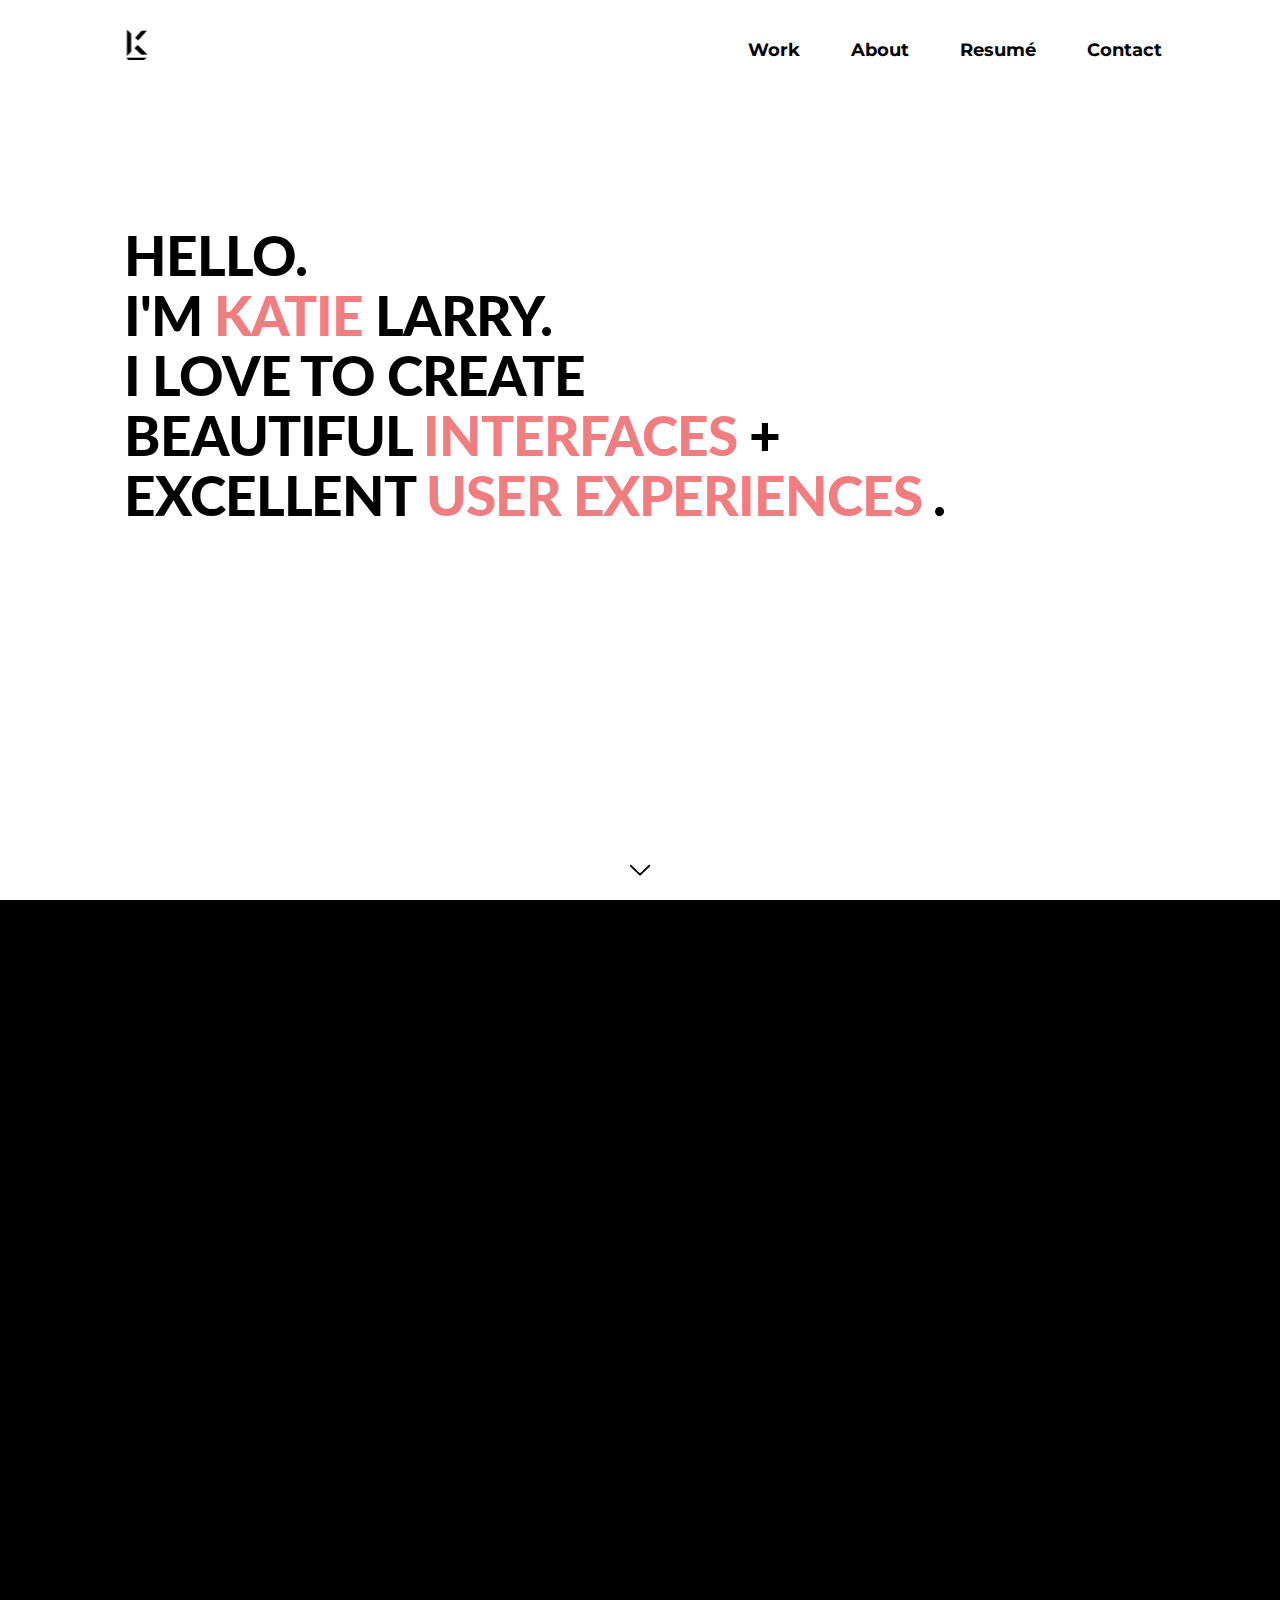
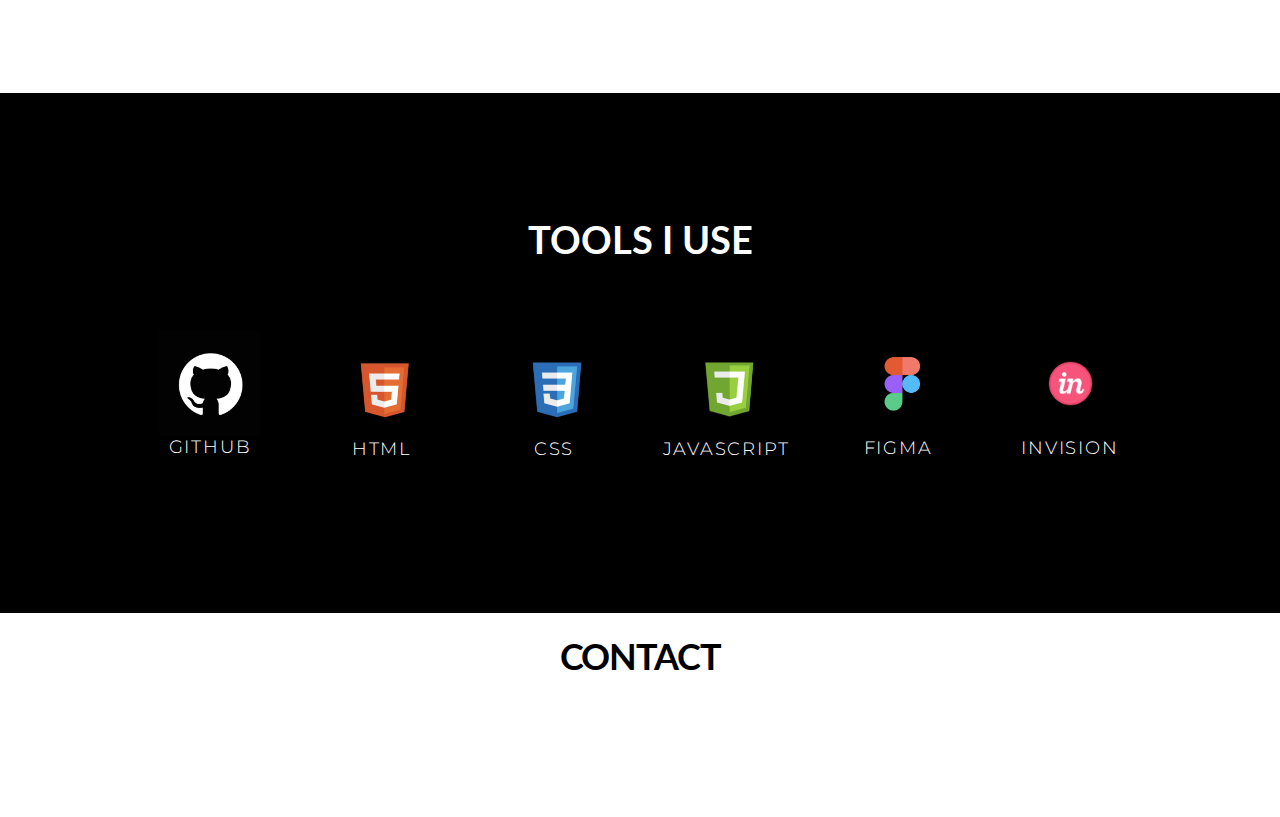
==== commit fdf41126: "Clean up code" ====
--- a/index.html
+++ b/index.html
@@ -138,7 +138,7 @@
                   >
                 </div>
               </div>
-              <div class="section__aside animated">
+              <div class="section__aside animated oneplace_image-container">
                 <img
                   class="projects_pic oneplace_image"
                   src="css/images/oneplace.png"
--- a/css/index.css
+++ b/css/index.css
@@ -886,7 +886,7 @@
   height: auto;
   margin-bottom: 90px;
   margin-right: auto;
-  margin-left: 26px;
+  /* margin-left: 26px; */
 }
 
 #uiprocessimage {
@@ -1105,6 +1105,9 @@
     height: 16px;
   }
 
+  .oneplace_image-container {
+    height: 600px;
+  }
   .section {
     padding-top: 44px;
     padding-bottom: 41px;
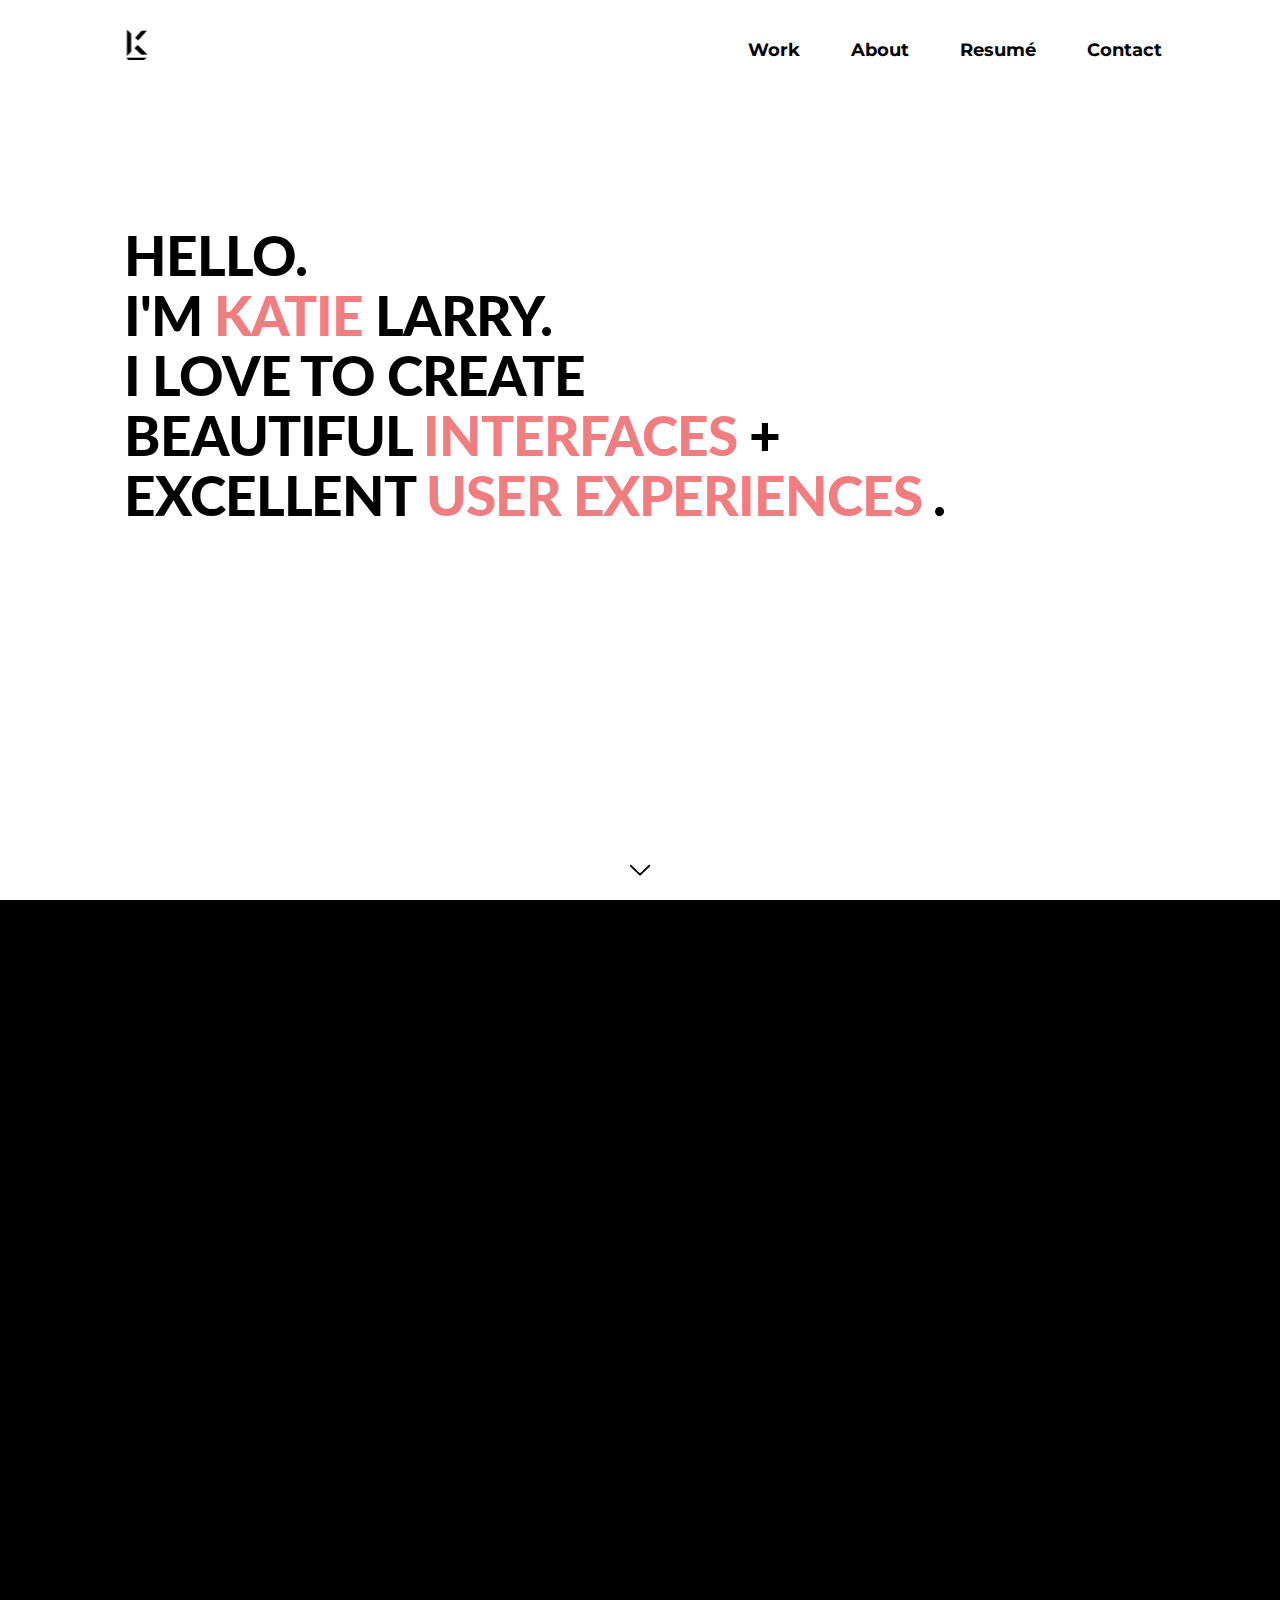
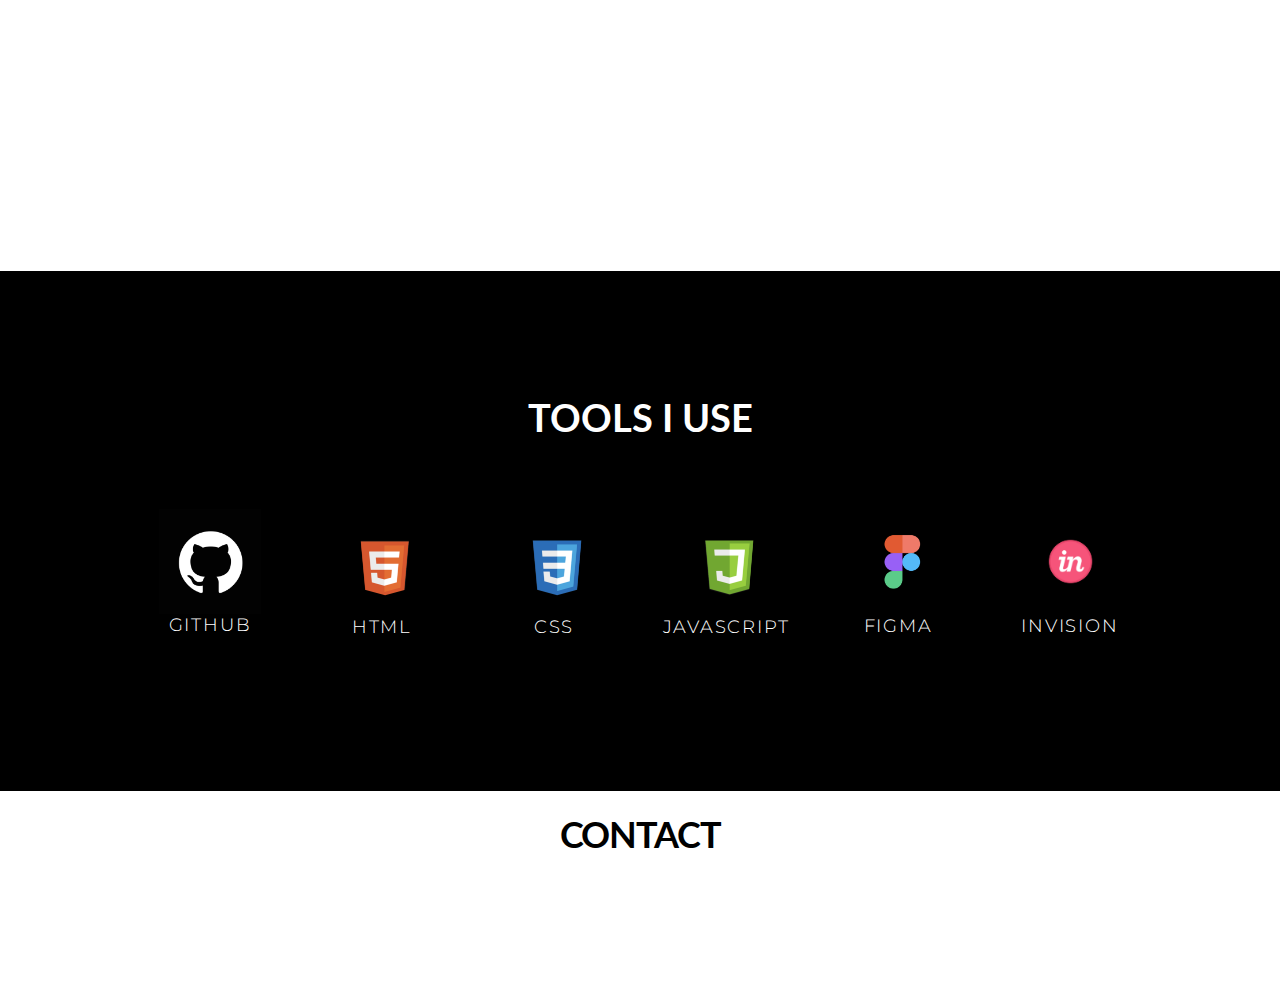
==== commit 7bdc8dfb: "Split index.css into smaller files" ====
--- a/index.html
+++ b/index.html
@@ -10,7 +10,12 @@
     />
     <title>Katie Larry's Portfolio</title>
     <link rel="stylesheet" href="css/reset.css" />
-    <link rel="stylesheet" href="css/index.css" />
+    <link rel="stylesheet" href="css/index/header.css" />
+    <link rel="stylesheet" href="css/index/footer.css" />
+    <link rel="stylesheet" href="css/index/button.css" />
+    <link rel="stylesheet" href="css/index/section.css" />
+    <link rel="stylesheet" href="css/index/intro.css" />
+    <link rel="stylesheet" href="css/index/base.css" />
     <link
       href="https://fonts.googleapis.com/css?family=Lato:500|Montserrat:300"
       rel="stylesheet"
--- a/css/index/header.css
+++ b/css/index/header.css
@@ -0,0 +1,255 @@
+.nav.animated-in {
+  opacity: 1;
+  visibility: visible;
+}
+
+.nav a {
+  font-family: "Montserrat", sans-serif;
+  font-size: 18px;
+}
+
+.nav li {
+  display: inline-block;
+  opacity: 0.2;
+  visibility: hidden;
+  -webkit-transform: translateY(-25px);
+  -ms-transform: translateY(-25px);
+  transform: translateY(-25px);
+  transition: opacity 0.7s, visibility 0.7s, transform 0.7s,
+    -webkit-transform 0.7s;
+}
+
+.nav li.animated-in {
+  opacity: 1;
+  visibility: visible;
+  -webkit-transform: translateY(0);
+  -ms-transform: translateY(0);
+  transform: translateY(0);
+}
+
+.nav li:last-child {
+  transition-delay: 0.4s;
+}
+
+.nav li:nth-last-child(1) {
+  transition-delay: 0.45s;
+}
+
+.nav li:nth-last-child(2) {
+  transition-delay: 0.55s;
+}
+
+.nav li:nth-last-child(3) {
+  transition-delay: 0.65s;
+}
+
+.nav li:nth-last-child(4) {
+  transition-delay: 0.75s;
+}
+
+.nav li + li {
+  margin-left: 46px;
+}
+
+.header {
+  position: absolute;
+  left: 0;
+  right: 0;
+  z-index: 10;
+}
+
+.header__nav {
+  padding: 35px 53px 25px 0;
+  text-align: right;
+  transition: padding-top 0.3s, padding-bottom 0.3s, opacity 0.5s,
+    visibility 0.5s, margin-top 0.3s;
+  padding-top: 35px;
+}
+
+.header .logo {
+  margin-top: 0;
+}
+
+.logo {
+  background-image: url(../../css/images/logo.png);
+  background-size: 100% 100%;
+  background-repeat: no-repeat;
+  width: 21px;
+  height: 32px;
+  display: block;
+  font-size: 0;
+  line-height: 0;
+  position: absolute;
+  left: 50%;
+  -webkit-transform: translate(-50%, -50%);
+  -ms-transform: translate(-50%, -50%);
+  transform: translate(-50%, -50%);
+  top: 50%;
+  margin-top: 2px;
+  opacity: 0;
+  visibility: hidden;
+  transition: margin-top 0.3s, opacity 1s, visibility 1s;
+  transition-delay: 0.5s;
+  margin-left: -503px;
+  margin-top: 10px;
+}
+
+.logo.animated-in {
+  opacity: 1;
+  visibility: visible;
+}
+
+@media (max-width: 414px) {
+  .header .header__nav {
+    padding: 0 20px 0;
+    margin-top: 0;
+    visibility: hidden;
+  }
+  .header .logo {
+    float: left;
+    margin-top: 0;
+    position: static;
+    margin: 0 auto;
+    -webkit-transform: none;
+    -ms-transform: none;
+    transform: none;
+  }
+  .header {
+    padding: 20px 0;
+    transition: padding 0.3s;
+  }
+  .header.fixed {
+    padding: 13px 0;
+  }
+  .nav a {
+    color: #000;
+    font-weight: lighter;
+    font-size: 18px;
+    letter-spacing: 0px;
+    font-weight: 400;
+  }
+
+  a {
+    color: inherit;
+    text-decoration: none;
+    font-weight: lighter;
+    opacity: 1;
+    transition: opacity 0.3s;
+  }
+}
+
+.burger-menu {
+  display: none;
+  width: 20px;
+  position: absolute;
+  top: 50%;
+  -webkit-transform: translateY(-50%);
+  -ms-transform: translateY(-50%);
+  transform: translateY(-50%);
+  right: 31px;
+  opacity: 0;
+  visibility: hidden;
+  transition: opacity 1s, visibility 1s;
+  transition-delay: 0.25s;
+}
+
+.burger-menu.animated-in {
+  opacity: 1;
+  visibility: visible;
+}
+
+.burger-menu.active span:nth-child(1) {
+  top: 7px;
+  -webkit-transform: rotate(45deg);
+  -ms-transform: rotate(45deg);
+  transform: rotate(45deg);
+  transition: top 0.3s, -webkit-transform 0.3s 0.3s;
+  transition: top 0.3s, transform 0.3s 0.3s;
+  transition: top 0.3s, transform 0.3s 0.3s, -webkit-transform 0.3s 0.3s;
+}
+
+.burger-menu.active span:nth-child(2) {
+  opacity: 0;
+}
+
+.burger-menu.active span:nth-child(3) {
+  top: -7px;
+  -webkit-transform: rotate(-45deg);
+  -ms-transform: rotate(-45deg);
+  transform: rotate(-45deg);
+  transition: top 0.3s, -webkit-transform 0.3s 0.3s;
+  transition: top 0.3s, transform 0.3s 0.3s;
+  transition: top 0.3s, transform 0.3s 0.3s, -webkit-transform 0.3s 0.3s;
+}
+
+.burger-menu span {
+  position: relative;
+  display: block;
+  height: 3px;
+  top: 0;
+  background: #000;
+  transition: 0.3s;
+}
+
+.burger-menu span + span {
+  margin-top: 4px;
+}
+
+@media (max-width: 767px) {
+  .nav {
+    position: absolute;
+    right: 0;
+    left: 0;
+    top: 100%;
+    opacity: 0;
+    visibility: hidden;
+    pointer-events: none;
+    transition: opacity 0.1s, visibility 0.1s;
+  }
+  .nav.open {
+    opacity: 1;
+    visibility: visible;
+    pointer-events: auto;
+  }
+  .nav ul {
+    display: block;
+    margin: 0 15px;
+  }
+  .nav li {
+    display: block;
+    margin-bottom: 15px;
+    margin-top: 5px;
+  }
+  .nav li + li {
+    margin-left: 0;
+    margin-top: 11px;
+  }
+
+  .header .header__nav {
+    padding: 0 20px 0;
+    margin-top: 0x;
+  }
+  .header .logo {
+    margin-top: 0;
+    position: static;
+    margin: 0 auto;
+    -webkit-transform: none;
+    -ms-transform: none;
+    transform: none;
+  }
+  .header {
+    padding: 18px 0;
+    transition: padding 0.3s;
+  }
+  .header.fixed {
+    padding: 1px 0;
+  }
+  .header .header__nav {
+    padding-top: 0;
+    margin-top: 0;
+  }
+
+  .burger-menu {
+    display: block;
+  }
+}
--- a/css/index/footer.css
+++ b/css/index/footer.css
@@ -0,0 +1,174 @@
+.socials {
+  margin-top: 12px;
+  margin-bottom: 49px;
+}
+.socials li {
+  display: inline-block;
+  position: relative;
+  -webkit-transform: translateY(25px);
+  -ms-transform: translateY(25px);
+  transform: translateY(25px);
+  opacity: 0;
+  visibility: hidden;
+  transition: opacity 0.5s, visibility 0.5s, -webkit-transform 0.5s;
+  transition: opacity 0.5s, visibility 0.5s, transform 0.5s;
+  transition: opacity 0.5s, visibility 0.5s, transform 0.5s,
+    -webkit-transform 0.5s;
+}
+.socials i {
+  -webkit-transform: scale(0.85);
+  -ms-transform: scale(0.85);
+  transform: scale(0.85);
+}
+.socials li + li {
+  margin-left: 18px;
+}
+.socials li:nth-last-child(1) {
+  transition-delay: 1s;
+}
+.socials li:nth-last-child(2) {
+  transition-delay: 1.2s;
+}
+.socials li:nth-last-child(3) {
+  transition-delay: 1.4s;
+}
+.socials li:nth-last-child(4) {
+  transition-delay: 1.6s;
+}
+.socials li:nth-last-child(5) {
+  transition-delay: 1.8;
+}
+.socials li:nth-last-child(6) {
+  transition-delay: 2s;
+}
+
+.footer {
+  background: #ffffff;
+  color: #000;
+  text-align: center;
+  padding: 18px 0 20px;
+}
+.footer .footer__link i,
+.footer h4 {
+  opacity: 0;
+  visibility: hidden;
+  transition: opacity 0.5s, visibility 0.5s;
+  transition-delay: 0.3s;
+  margin-top: 15px;
+  margin-bottom: -4px;
+  color: #000;
+}
+.footer p {
+  font-size: 18px;
+  line-height: 1.4;
+  margin-bottom: 1px;
+  color: #000;
+  letter-spacing: -0.025em;
+  opacity: 0;
+  visibility: hidden;
+  -webkit-transform: translateY(25px);
+  -ms-transform: translateY(25px);
+  transform: translateY(25px);
+  transition: opacity 0.5s, visibility 0.5s, -webkit-transform 0.5s;
+  transition: opacity 0.5s, visibility 0.5s, transform 0.5s;
+  transition: opacity 0.5s, visibility 0.5s, transform 0.5s,
+    -webkit-transform 0.5s;
+}
+.footer p:nth-of-type(1) {
+  transition-delay: 0.7s;
+}
+.footer p:nth-of-type(2) {
+  transition-delay: 0.9s;
+}
+.footer a {
+  color: #000;
+  font-weight: 400;
+}
+.footer p a {
+  text-decoration: underline;
+}
+.footer.animated-in .footer__link i,
+.footer.animated-in h4,
+.footer.animated-in p,
+.footer.animated-in .socials li {
+  -webkit-transform: translateY(0);
+  -ms-transform: translateY(0);
+  transform: translateY(0);
+  opacity: 1;
+  visibility: visible;
+}
+
+@media (max-width: 767px) {
+  .socials {
+    margin-top: 20px;
+    margin-bottom: 30px;
+    margin-top: 15px;
+  }
+  .socials i {
+    -webkit-transform: scale(0.9);
+    -ms-transform: scale(0.9);
+    transform: scale(0.9);
+  }
+
+  .footer {
+    padding: 23px 44px 30px;
+  }
+  .footer h4 {
+    margin-bottom: 5px;
+  }
+  .footer p {
+    font-size: 17px;
+    display: inline;
+    line-height: 1.3;
+  }
+  .footer p:nth-of-type(1),
+  .footer p:nth-of-type(2) {
+    transition-delay: 0.5s;
+  }
+}
+@media (max-width: 400px) {
+  .footer {
+    padding-left: 10px;
+    padding-right: 10px;
+  }
+}
+
+.ico-cat {
+  background-image: url(css/images/ico-cat.png);
+  background-position: 95% 42.10526315789473%;
+  background-size: 372.7272727272727% 359.09090909090907%;
+  width: 24px;
+  height: 24px;
+  display: inline-block;
+  vertical-align: middle;
+  font-size: 0;
+}
+.ico-chevron {
+  background-image: url(../images/chevrondown.png);
+  background-size: cover;
+  width: 26px;
+  height: 20px;
+  display: inline-block;
+  vertical-align: middle;
+  font-size: 0;
+}
+.ico-linkedin {
+  background-image: url(css/images/ico-linkedin.png);
+  background-position: 43.333333333333336% 98.27586206896551%;
+  background-size: 372.7272727272727% 376.1904761904762%;
+  width: 28px;
+  height: 28px;
+  display: inline-block;
+  vertical-align: middle;
+  font-size: 0;
+}
+.ico-mail {
+  background-image: url(css/images/ico-mail.png);
+  background-position: 100% 0%;
+  background-size: 328% 395%;
+  width: 28px;
+  height: 28px;
+  display: inline-block;
+  vertical-align: middle;
+  font-size: 0;
+}
--- a/css/index/button.css
+++ b/css/index/button.css
@@ -0,0 +1,42 @@
+.btn {
+  display: inline-block;
+  vertical-align: middle;
+  text-align: center;
+  cursor: pointer;
+  font-weight: 600;
+  font-size: 16px;
+  color: #000;
+  display: inline-block;
+  text-transform: uppercase;
+  border-radius: 3px;
+  padding: 15px 40px;
+  margin-top: 20px;
+  transition: background 0.3s;
+  -webkit-appearance: none;
+  -moz-appearance: none;
+  appearance: none;
+}
+
+.btn:hover {
+  background-color: transparent;
+}
+
+.btn--pink {
+  background: #f07e81;
+  box-shadow: 0 8px 16px 0 rgba(0, 0, 0, 0.05), 0 6px 20px 0 rgba(0, 0, 0, 0.1);
+}
+
+.btn--pink:hover {
+  background: #333333;
+}
+
+.section .section__btn {
+  margin-left: -4px;
+}
+
+@media (max-width: 67px) {
+  .btn {
+    font-size: 16px;
+    padding: 8px 27px 7px;
+  }
+}
--- a/css/index/section.css
+++ b/css/index/section.css
@@ -0,0 +1,289 @@
+.section {
+  padding: 100px 0;
+  min-height: 100vh;
+}
+
+.section .section__inner {
+  display: -webkit-flex;
+  display: -ms-flexbox;
+  display: flex;
+  -webkit-align-items: center;
+  -ms-flex-align: center;
+  align-items: center;
+}
+
+.section .section__content {
+  -webkit-flex: 0 0 500px;
+  -ms-flex: 0 0 500px;
+  flex: 0 0 500px;
+  max-width: 500px;
+  margin-top: -22px;
+}
+
+.section .section__aside {
+  opacity: 0;
+  visibility: hidden;
+  -webkit-transform: translateY(150px);
+  -ms-transform: translateY(150px);
+  transform: translateY(150px);
+  transition: visibility 1s, opacity 1s, -webkit-transform 1s;
+  transition: transform 1s, visibility 1s, opacity 1s;
+  transition: transform 1s, visibility 1s, opacity 1s, -webkit-transform 1s;
+  margin: 0 0 0 -47px;
+  -webkit-flex: 0 1 100%;
+  -ms-flex: 0 1 100%;
+  flex: 0 1 100%;
+  position: relative;
+  left: 38px;
+  padding-top: 8px;
+}
+.section .section__content > * {
+  opacity: 0;
+  visibility: hidden;
+  -webkit-transform: translateY(40px);
+  -ms-transform: translateY(40px);
+  transform: translateY(40px);
+  transition: visibility 1.2s, opacity 1.2s, -webkit-transform 1.2s;
+  transition: transform 1.2s, visibility 1.2s, opacity 1.2s;
+  transition: transform 1.2s, visibility 1.2s, opacity 1.2s,
+    -webkit-transform 1.2s;
+}
+.section .section__content.animated-in > *,
+.section .section__aside.animated-in {
+  -webkit-transform: translate(0);
+  -ms-transform: translate(0);
+  transform: translate(0);
+  opacity: 1;
+  visibility: visible;
+}
+.section .section__content.animated-in > h3 {
+  transition-delay: 0.3s;
+}
+.section .section__content > p {
+  transition-delay: 0.6s;
+}
+.section .section__content.animated-in .section__actions {
+  transition-delay: 0.9s;
+}
+
+.section img {
+  width: 100%;
+  height: auto;
+}
+.section h3 {
+  margin-left: -4px;
+  margin-top: 10px;
+  margin-bottom: 10px;
+  line-height: 1;
+}
+.section p {
+  font-family: "Montserrat", sans-serif;
+  font-size: 20px;
+  margin-left: -3px;
+  letter-spacing: -0.01\8em;
+  max-width: 345px;
+  margin-bottom: 24px;
+}
+
+.section--reverse .section__inner {
+  -webkit-flex-direction: row-reverse;
+  -ms-flex-direction: row-reverse;
+  flex-direction: row-reverse;
+}
+.section--reverse .section__aside {
+  margin-right: 50px;
+  margin-left: -90px;
+  left: 0;
+}
+.section--primary {
+  padding-top: 102px;
+  padding-bottom: 40px;
+}
+.section--primary img {
+  margin-bottom: -60px;
+}
+.section--primary .section__content {
+  margin-right: -151px;
+  padding-left: 4px;
+  margin-top: -73px;
+  padding-top: 0;
+}
+.section--primary .section__aside {
+  margin-left: 0;
+  margin-right: 40px;
+}
+.section--primary h3 {
+  line-height: 1.2;
+
+  font-size: 36px;
+  padding: 50;
+  margin-top: 18px;
+  margin-bottom: 15px;
+}
+.section--primary h4 {
+  line-height: 1.2;
+  margin-top: 18px;
+  margin-bottom: 15px;
+  color: black;
+  font-size: 50px;
+}
+.section--primary p {
+  max-width: 395px;
+  margin-left: -4px;
+}
+
+.section--secondary {
+  position: relative;
+  padding-top: 70px;
+  padding-bottom: 70px;
+}
+.section--secondary .section__content {
+  -webkit-flex: 0 0 550px;
+  -ms-flex: 0 0 550px;
+  flex: 0 0 550px;
+  max-width: 550px;
+  margin-top: -47px;
+}
+.section--secondary h3 {
+  margin-top: 12px;
+}
+
+.section--secondary p {
+  max-width: 400px;
+}
+
+.section--black {
+  background-color: #000000;
+}
+
+.section--white {
+  background-color: #fff;
+}
+
+.section--secondary .section__aside {
+  margin-left: -80px;
+  margin-right: -130px;
+}
+
+.section__aside img {
+  height: auto;
+  overflow: auto;
+  background-size: 20px;
+  margin-top: -15px;
+}
+
+.section--secondary .section__content {
+  margin-top: 0;
+}
+
+@media (max-width: 767px) {
+  .section {
+    padding-top: 44px;
+    padding-bottom: 41px;
+    font-size: 14px;
+    text-align: center;
+  }
+  .section [class*="logo"] {
+    margin: 0 auto;
+  }
+  .section img {
+    display: block;
+  }
+  .section h3 {
+    margin-top: 17px;
+    margin-bottom: 12px;
+  }
+  .section p {
+    max-width: 100%;
+    margin-bottom: 26px;
+    margin-left: 0;
+  }
+  .section .section__inner {
+    display: block;
+    -webkit-flex-wrap: wrap;
+    -ms-flex-wrap: wrap;
+    flex-wrap: wrap;
+  }
+  .section .section__aside {
+    opacity: 0;
+    visibility: hidden;
+    -webkit-transform: translateY(75px);
+    -ms-transform: translateY(75px);
+    transform: translateY(75px);
+    transition: visibility 0.7s, opacity 0.7s, -webkit-transform 0.7s;
+    transition: transform 0.7s, visibility 0.7s, opacity 0.7s;
+    transition: transform 0.7s, visibility 0.7s, opacity 0.7s,
+      -webkit-transform 0.7s;
+    padding: 59px 10px 0;
+    position: relative;
+    left: 9px;
+    transition-delay: 0;
+  }
+  .section .section__content,
+  .section .section__aside {
+    -webkit-flex: 0 0 100%;
+    -ms-flex: 0 0 100%;
+    flex: 0 0 100%;
+    max-width: 100%;
+    margin: 0;
+    padding: 0;
+    position: static;
+  }
+  .section .section__content {
+    padding: 0 50px 0;
+    font-size: 16px;
+  }
+  .section .section__aside img {
+    width: 100%;
+    margin-top: 15px;
+  }
+  .section--primary {
+    padding-top: 55px;
+    padding-bottom: 0px;
+  }
+  .section--primary .section__content {
+    padding: 0 29px 42px;
+  }
+  .section--primary .section__aside {
+    padding-top: 25px;
+    width: auto;
+    max-width: none;
+    margin-right: 9px;
+    margin-left: -5px;
+  }
+  .section--primary h3 {
+    margin-bottom: 16px;
+  }
+  .section--primary img {
+    margin-bottom: -22px;
+  }
+  .section--secondary {
+    padding-top: 55px;
+    padding-bottom: 62px;
+  }
+  .section--secondary h3 {
+    margin-top: 13px;
+    line-height: 0.9;
+    letter-spacing: -0.055em;
+  }
+  .section--secondary .section__content {
+    padding-left: 0;
+    padding-right: 0;
+    padding-bottom: 35px;
+  }
+  .section--secondary p {
+    padding-left: 20px;
+    padding-right: 20px;
+  }
+}
+@media (max-width: 400px) {
+  .section .section__content {
+    padding-left: 0;
+    padding-right: 0;
+    margin-top: 40px;
+  }
+  .section p {
+    padding-left: 0;
+    padding-right: 0;
+  }
+}
--- a/css/index/intro.css
+++ b/css/index/intro.css
@@ -0,0 +1,168 @@
+.intro {
+  height: 100vh;
+  min-height: 480px;
+  font-size: 40px;
+  position: relative;
+  color: #fff;
+  background: #fff;
+  background-size: 400% 400%;
+  -webkit-animation: Gradient 10s ease infinite;
+  -moz-animation: Gradient 10s ease infinite;
+  -ms-animation: Gradient 10s ease infinite;
+  animation: Gradient 10s ease infinite;
+}
+
+.intro .intro__content {
+  position: absolute;
+  left: 50%;
+  font-size: 18px;
+  width: 1000px;
+  top: 400px;
+}
+.intro .intro__content p {
+  position: absolute;
+  text-align: left;
+  letter-spacing: -0.02em;
+  font-size: 55px;
+  margin-top: -30px;
+  margin-left: -356px;
+  width: 1000px;
+  line-height: 60px;
+  top: -55px;
+  color: #000000;
+  padding-left: 5px;
+}
+
+.intro .intro__link {
+  position: absolute;
+  bottom: 10px;
+  left: 50%;
+  -webkit-transform: translateX(-50%);
+  -ms-transform: translateX(-50%);
+  transform: translateX(-50%);
+  opacity: 0;
+  visibility: hidden;
+  transition: opacity 0.5s, visibility 0.5s;
+  transition-delay: 3s;
+}
+.intro__link img {
+  width: 25px;
+  height: 14px;
+}
+.intro .intro__link i {
+  position: relative;
+  -webkit-animation: bounce 1s infinite;
+  animation: bounce 2s infinite;
+}
+.intro .animated {
+  opacity: 0;
+  visibility: hidden;
+  -webkit-transform: translateY(25px);
+  -ms-transform: translateY(25px);
+  transform: translateY(25px);
+  transition: opacity 0.5s, visibility 0.5s, -webkit-transform 0.5s;
+  transition: opacity 0.5s, visibility 0.5s, transform 0.5s;
+  transition: opacity 0.5s, visibility 0.5s, transform 0.5s,
+    -webkit-transform 0.5s;
+}
+.intro.animated-in .intro__link {
+  opacity: 1;
+  visibility: visible;
+}
+
+.intro p.animated-in {
+  opacity: 1;
+  visibility: visible;
+  -webkit-transform: translateY(0);
+  -ms-transform: translateY(0);
+  transform: translateY(0);
+}
+.intro p.animated {
+  transition-delay: 1.2s !important;
+  transition: opacity 1s, visibility 1s, -webkit-transform 1s;
+  transition: opacity 1s, visibility 1s, transform 1s;
+  transition: opacity 1s, visibility 1s, transform 1s, -webkit-transform 1s;
+}
+.intro h2.animated-in {
+  opacity: 1;
+  visibility: visible;
+  -webkit-transform: translateY(50);
+  -ms-transform: translateY(0);
+  transform: translateY(50);
+  transition-delay: 0.6s;
+  transition-duration: 2s;
+}
+.intro h4.animated-in {
+  opacity: 1;
+  visibility: visible;
+  -webkit-transform: translateY(50);
+  -ms-transform: translateY(0);
+  transform: translateY(50);
+  transition-delay: 0.6s;
+  transition-duration: 2s;
+}
+
+.intro .intro__content {
+  -webkit-transform: translate(-50%, -50%);
+  -ms-transform: translate(-50%, -50%);
+  transform: translate(-50%, -50%);
+  font-family: "Lato", sans-serif;
+  max-width: 330px;
+  top: 310px;
+}
+
+@media only screen and (min-width: 320px) and (max-width: 767px) {
+  .intro .intro__content {
+    max-width: 300px;
+    margin-left: auto;
+    margin-right: auto;
+    padding-left: 0;
+    padding-right: 0;
+    font-size: 18px;
+    color: #fff;
+  }
+
+  .intro__link img {
+    margin-bottom: 10px;
+  }
+
+  .intro .intro__content p {
+    position: absolute;
+    text-align: left;
+    width: 100%;
+    -webkit-transform: none;
+    -ms-transform: none;
+    transform: none;
+    letter-spacing: -0.02em;
+    font-family: "Lato", sans-serif;
+    font-size: 40px;
+    margin-top: -80px;
+    margin-left: 0px;
+    width: 340px;
+    line-height: 48px;
+    font-weight: 300;
+    top: -55px;
+    color: #000000;
+  }
+}
+
+@media (max-width: 767px) {
+  .intro .intro__content {
+    padding-left: 60px;
+    padding-right: 60px;
+    margin-top: 0;
+    max-width: 400px;
+  }
+
+  .intro .animated {
+    transition-delay: 0.3s;
+  }
+
+  .intro p.animated {
+    transition-delay: 0.3s;
+  }
+
+  .intro .intro__link {
+    transition-delay: 2.5s;
+  }
+}
--- a/css/index/base.css
+++ b/css/index/base.css
@@ -0,0 +1,303 @@
+*,
+*:before,
+*:after {
+  padding: 0;
+  margin: 0;
+  outline: 0;
+  box-sizing: border-box;
+}
+
+body {
+  min-width: 320px;
+  background: #fff;
+  font-family: "Lato", sans-serif;
+  font-size: 20px;
+  line-height: 1.3;
+  color: #000;
+}
+
+a {
+  color: inherit;
+  text-decoration: none;
+  font-weight: bold;
+  opacity: 1;
+  transition: opacity 0.3s;
+}
+
+a:hover {
+  text-decoration: none;
+  opacity: 0.8;
+}
+
+h3 {
+  font-size: 36px;
+  letter-spacing: -0.032em;
+  line-height: 50px;
+}
+
+h4 {
+  font-size: 36px;
+  letter-spacing: -0.055em;
+}
+
+.visible-xs-block {
+  display: none;
+}
+
+/* ------------------------------------------------------------ *\
+	Keyframes
+\* ------------------------------------------------------------ */
+
+@-webkit-keyframes bounce {
+  0% {
+    top: 0px;
+  }
+  50% {
+    top: -10px;
+  }
+  100% {
+    top: 0px;
+  }
+}
+
+/* Standard syntax */
+
+@keyframes bounce {
+  0% {
+    top: 0px;
+  }
+  50% {
+    top: -10px;
+  }
+  100% {
+    top: 0px;
+  }
+}
+
+.shell {
+  max-width: 1190px;
+  padding-left: 20px;
+  padding-right: 20px;
+  margin: auto;
+}
+
+.wrapper {
+  min-height: 100vh;
+  position: relative;
+  overflow: hidden;
+}
+
+@-webkit-keyframes Gradient {
+  0% {
+    background-position: 0% 50%;
+  }
+  50% {
+    background-position: 100% 50%;
+  }
+  100% {
+    background-position: 0% 50%;
+  }
+}
+
+@-moz-keyframes Gradient {
+  0% {
+    background-position: 0% 50%;
+  }
+  50% {
+    background-position: 100% 50%;
+  }
+  100% {
+    background-position: 0% 50%;
+  }
+}
+
+@keyframes Gradient {
+  0% {
+    background-position: 0% 50%;
+  }
+  50% {
+    background-position: 100% 50%;
+  }
+  100% {
+    background-position: 0% 50%;
+  }
+}
+
+h1,
+h6 {
+  font-family: "Lato", sans-serif;
+  font-size: 36px;
+  text-align: center;
+  top: 45%;
+  right: 0;
+  left: 0;
+}
+
+strong,
+b {
+  font-weight: 900;
+}
+
+.tool-section {
+  display: -webkit-box;
+  display: -ms-flexbox;
+  display: flex;
+  -webkit-box-pack: center;
+  -ms-flex-pack: center;
+  justify-content: center;
+  text-align: left;
+  background-color: #000000;
+}
+.tool-container {
+  display: -webkit-box;
+  display: -ms-flexbox;
+  display: flex;
+  margin-top: 122px;
+  margin-bottom: 122px;
+  -webkit-box-pack: center;
+  -ms-flex-pack: center;
+  justify-content: center;
+  -ms-flex-wrap: wrap;
+  flex-wrap: wrap;
+}
+.tool-item-block {
+  display: -webkit-box;
+  display: -ms-flexbox;
+  display: flex;
+  margin-right: 11px;
+  margin-bottom: 22px;
+  margin-left: 11px;
+  padding: 15px 0px 8px;
+  -webkit-box-orient: vertical;
+  -webkit-box-direction: normal;
+  -ms-flex-direction: column;
+  flex-direction: column;
+  -webkit-box-pack: center;
+  -ms-flex-pack: center;
+  justify-content: center;
+  -webkit-box-align: center;
+  -ms-flex-align: center;
+  align-items: center;
+  -webkit-box-flex: 1;
+  -ms-flex: 1;
+  flex: 1;
+  background-color: #000;
+  box-shadow: 0 2px 18px 0 rgba(0, 0, 0, 0.12);
+  opacity: 1;
+}
+.about-text {
+  margin-top: 127px;
+  margin-bottom: 127px;
+  font-size: 38px;
+}
+
+.smaller {
+  margin-top: 0px;
+  width: 100%;
+  margin-bottom: 96px;
+}
+.tools-text {
+  margin-top: 126px;
+  margin-bottom: 79px;
+  -webkit-box-flex: 0;
+  -ms-flex: 0 100%;
+  flex: 0 100%;
+}
+.smaller {
+  color: #fff;
+  margin-top: 0px;
+  margin-bottom: 50px;
+}
+.text-block-7 {
+  font-family: Montserrat, sans-serif;
+  color: #fff;
+  font-size: 18px;
+  font-weight: 300;
+  letter-spacing: 1.8px;
+  text-transform: uppercase;
+}
+.tool-item-block {
+  min-width: 150px;
+  -webkit-box-flex: 0;
+  -ms-flex: 0 0 auto;
+  flex: 0 0 auto;
+}
+
+.logo-OnePlace {
+  width: 102px;
+  height: 19px;
+  background-repeat: no-repeat;
+  background-size: 100% 100%;
+  font-size: 0;
+  line-height: 0;
+  display: block;
+}
+
+.white-text {
+  color: #ffffff;
+}
+
+#oneplaceimage {
+  width: 88%;
+  float: right;
+  margin-top: 35px;
+}
+
+.projects_pic {
+  position: initial;
+  height: auto;
+}
+
+#uxprocessimage {
+  width: 750px;
+  height: auto;
+  margin-bottom: 90px;
+  margin-right: auto;
+}
+
+#uiprocessimage {
+  height: 50%;
+  margin-bottom: 200px;
+}
+
+@media (max-width: 767px) {
+  body {
+    font-size: 16px;
+  }
+
+  h3 {
+    font-size: 36px;
+  }
+  h4 {
+    font-size: 36px;
+  }
+
+  .visible-xs-block {
+    display: block !important;
+  }
+
+  .bagswithapurpose {
+    width: 88px;
+    height: 23px;
+  }
+
+  .logo-OnePlace {
+    width: 82px;
+    height: 16px;
+  }
+
+  .oneplace_image-container {
+    height: 600px;
+  }
+  #uxprocessimage {
+    padding-top: 30px;
+    padding-left: 11px;
+    padding-right: 11px;
+    position: static;
+  }
+}
+@media (max-width: 400px) {
+  #oneplaceimage {
+    margin-right: 0;
+  }
+}
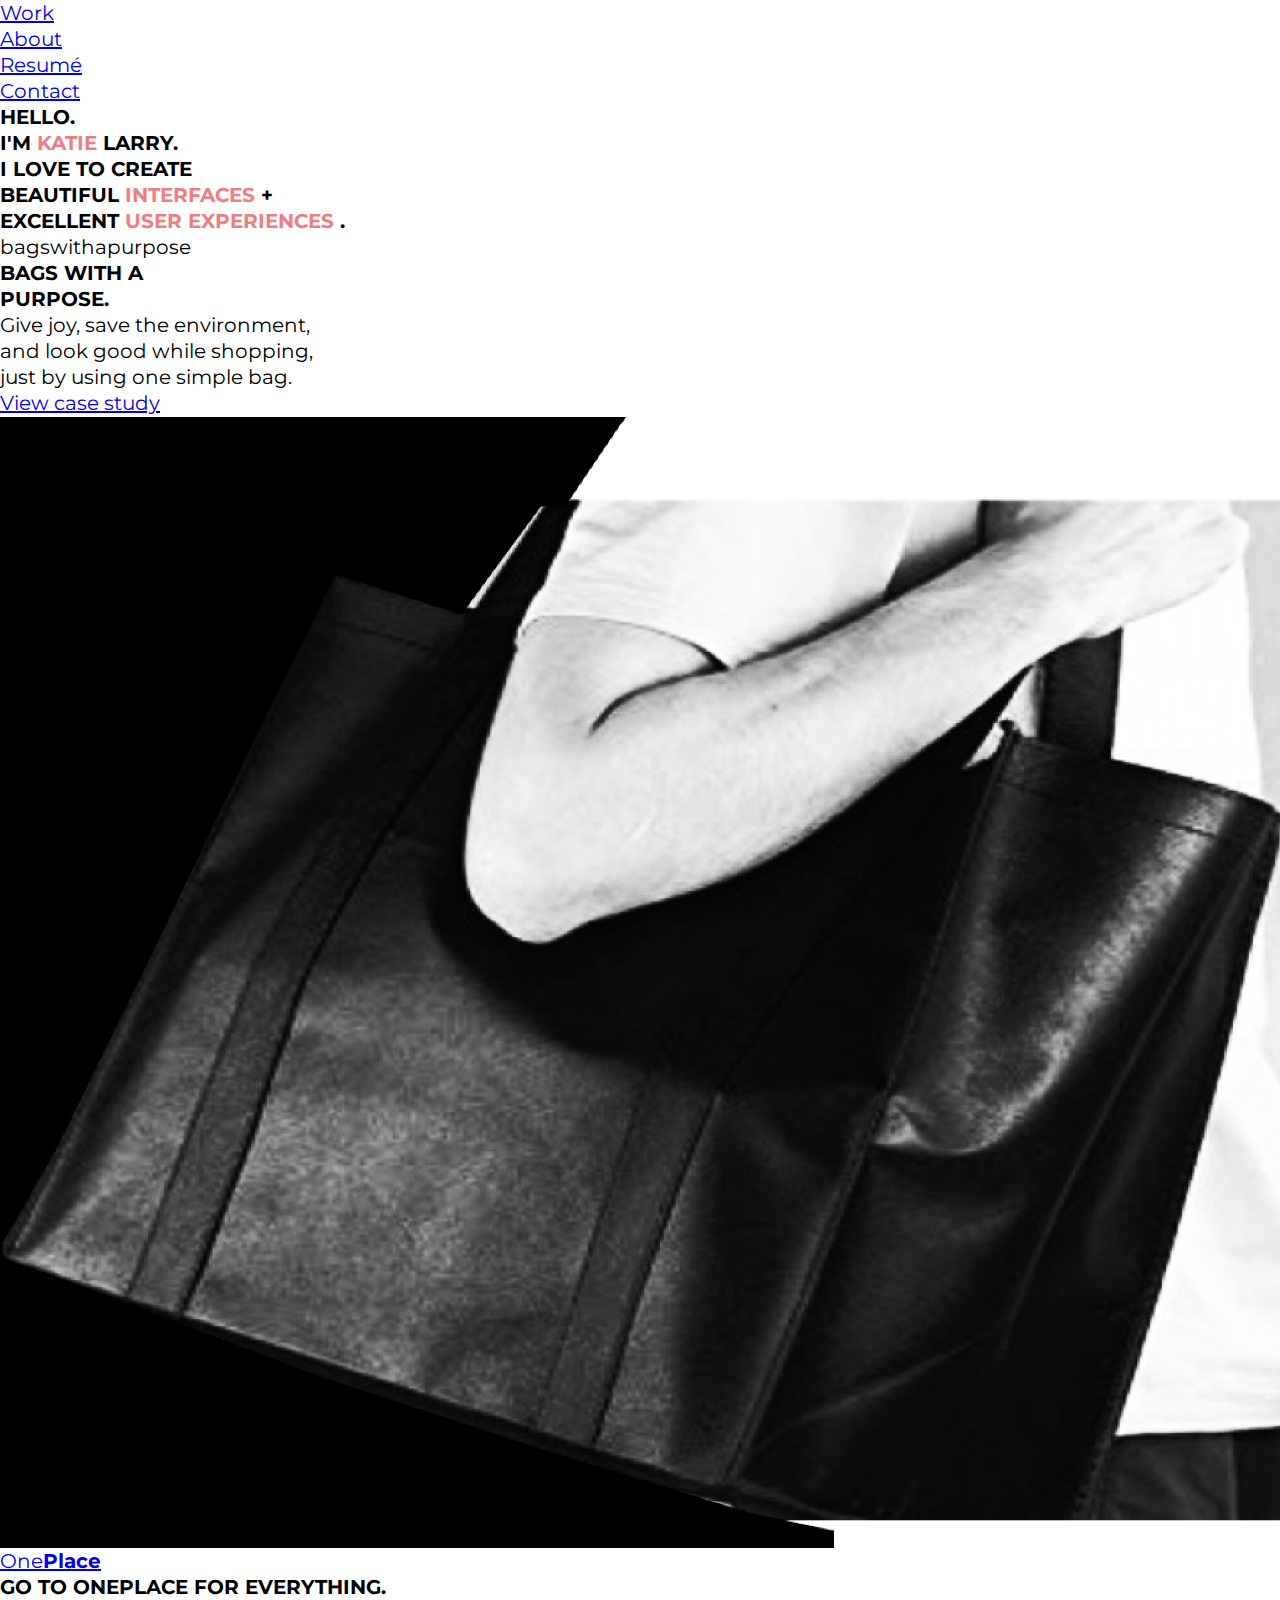
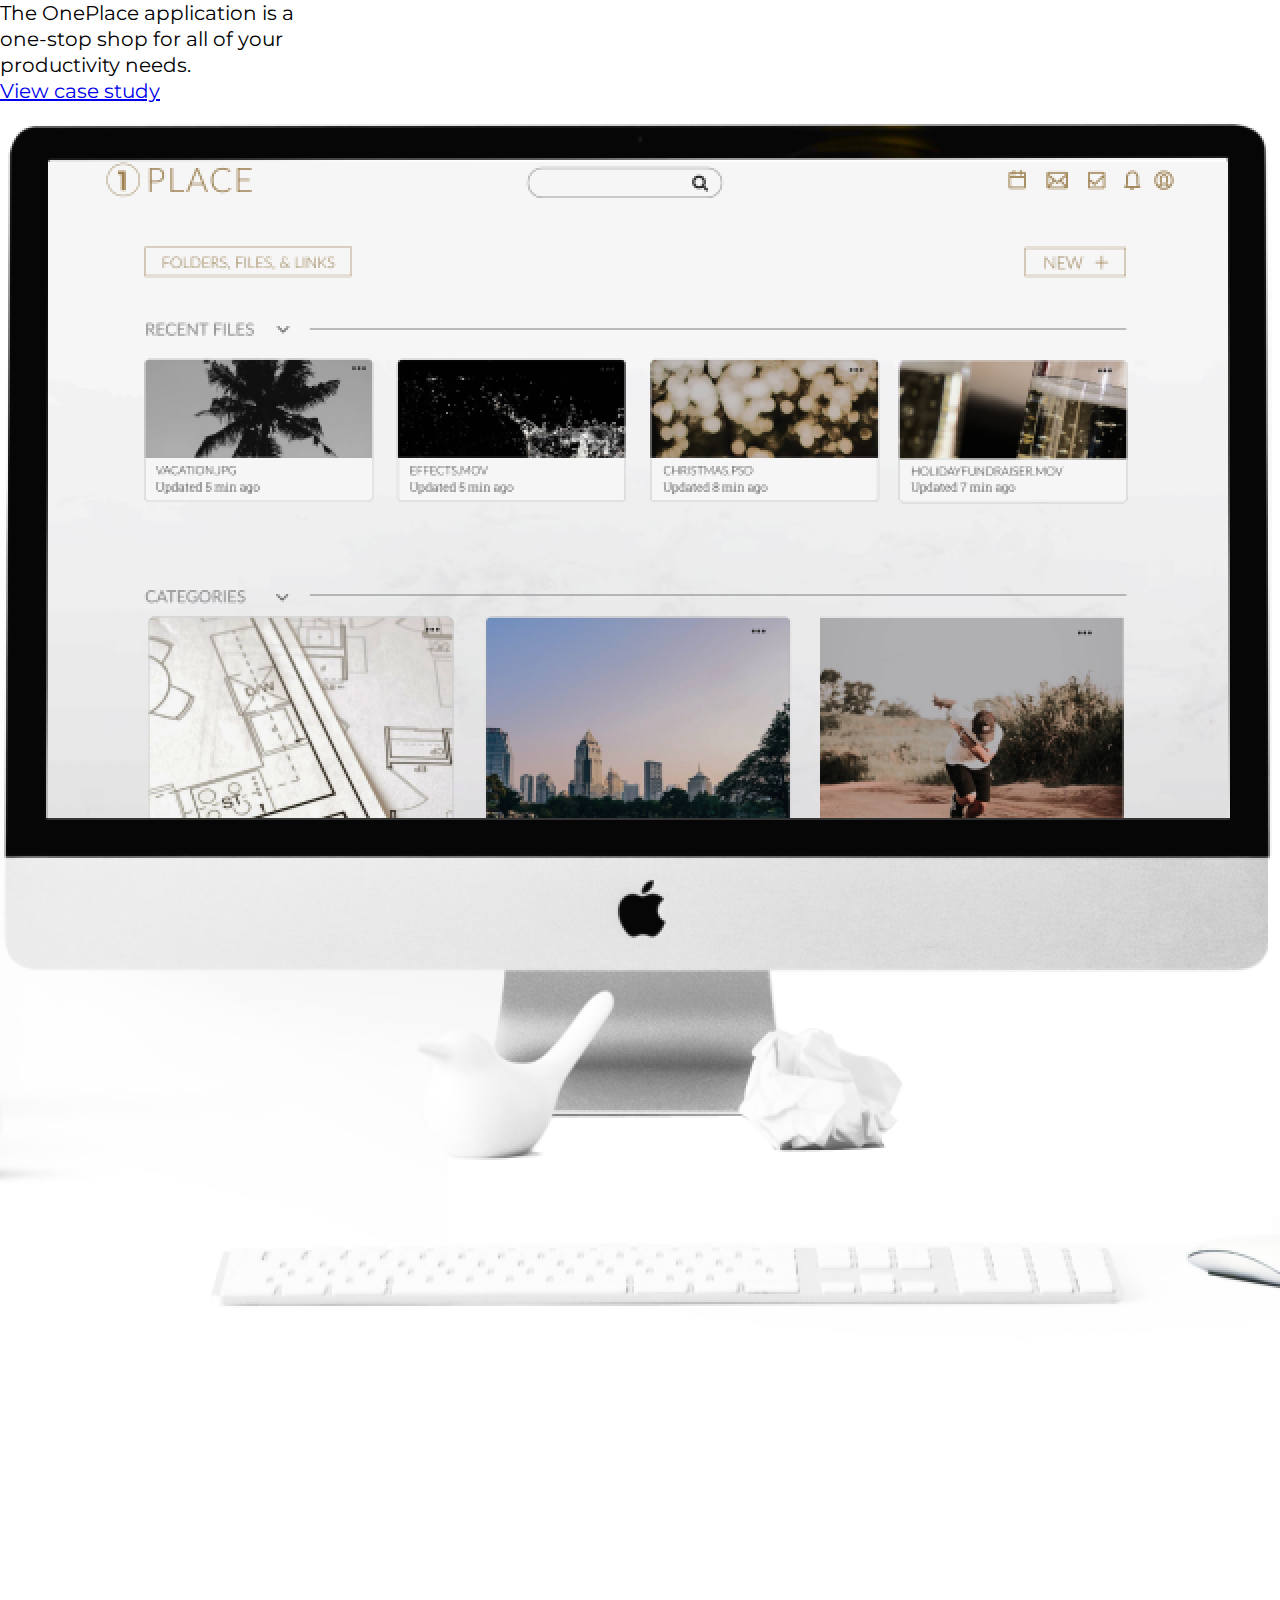
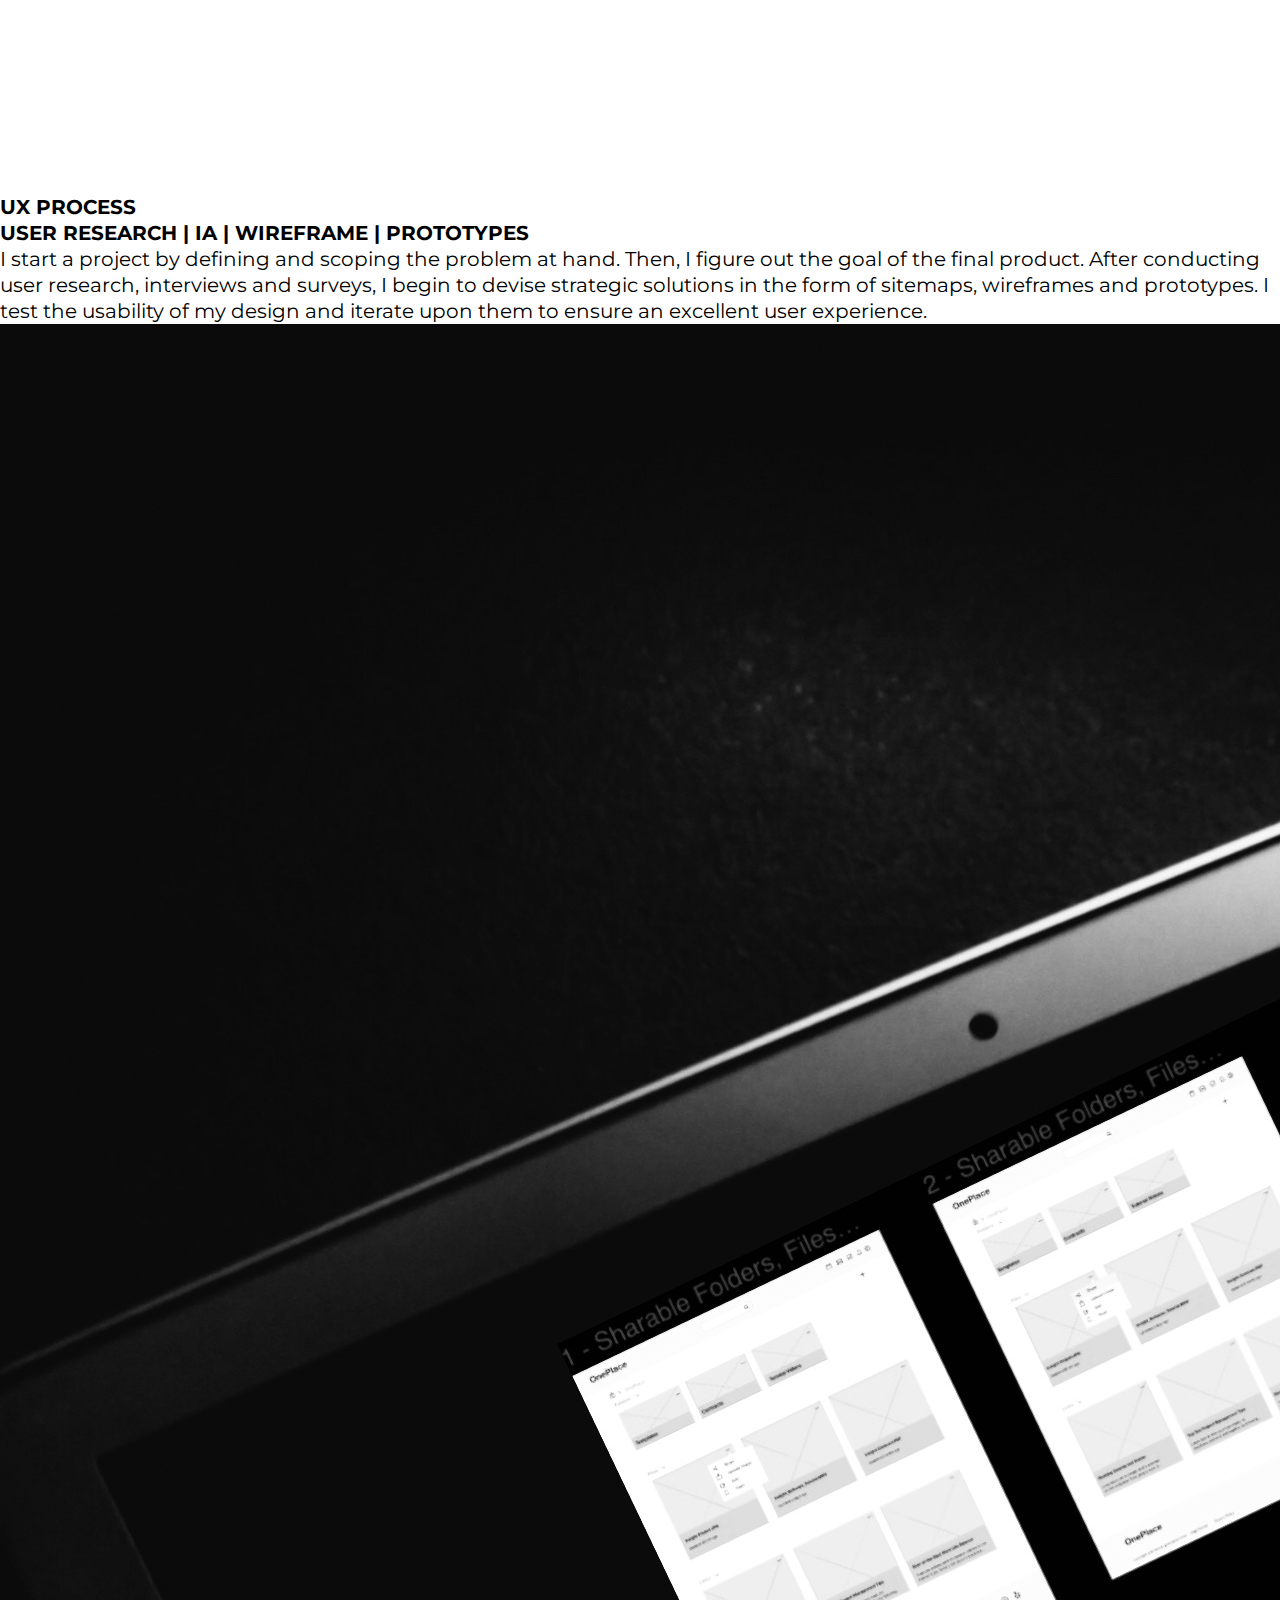
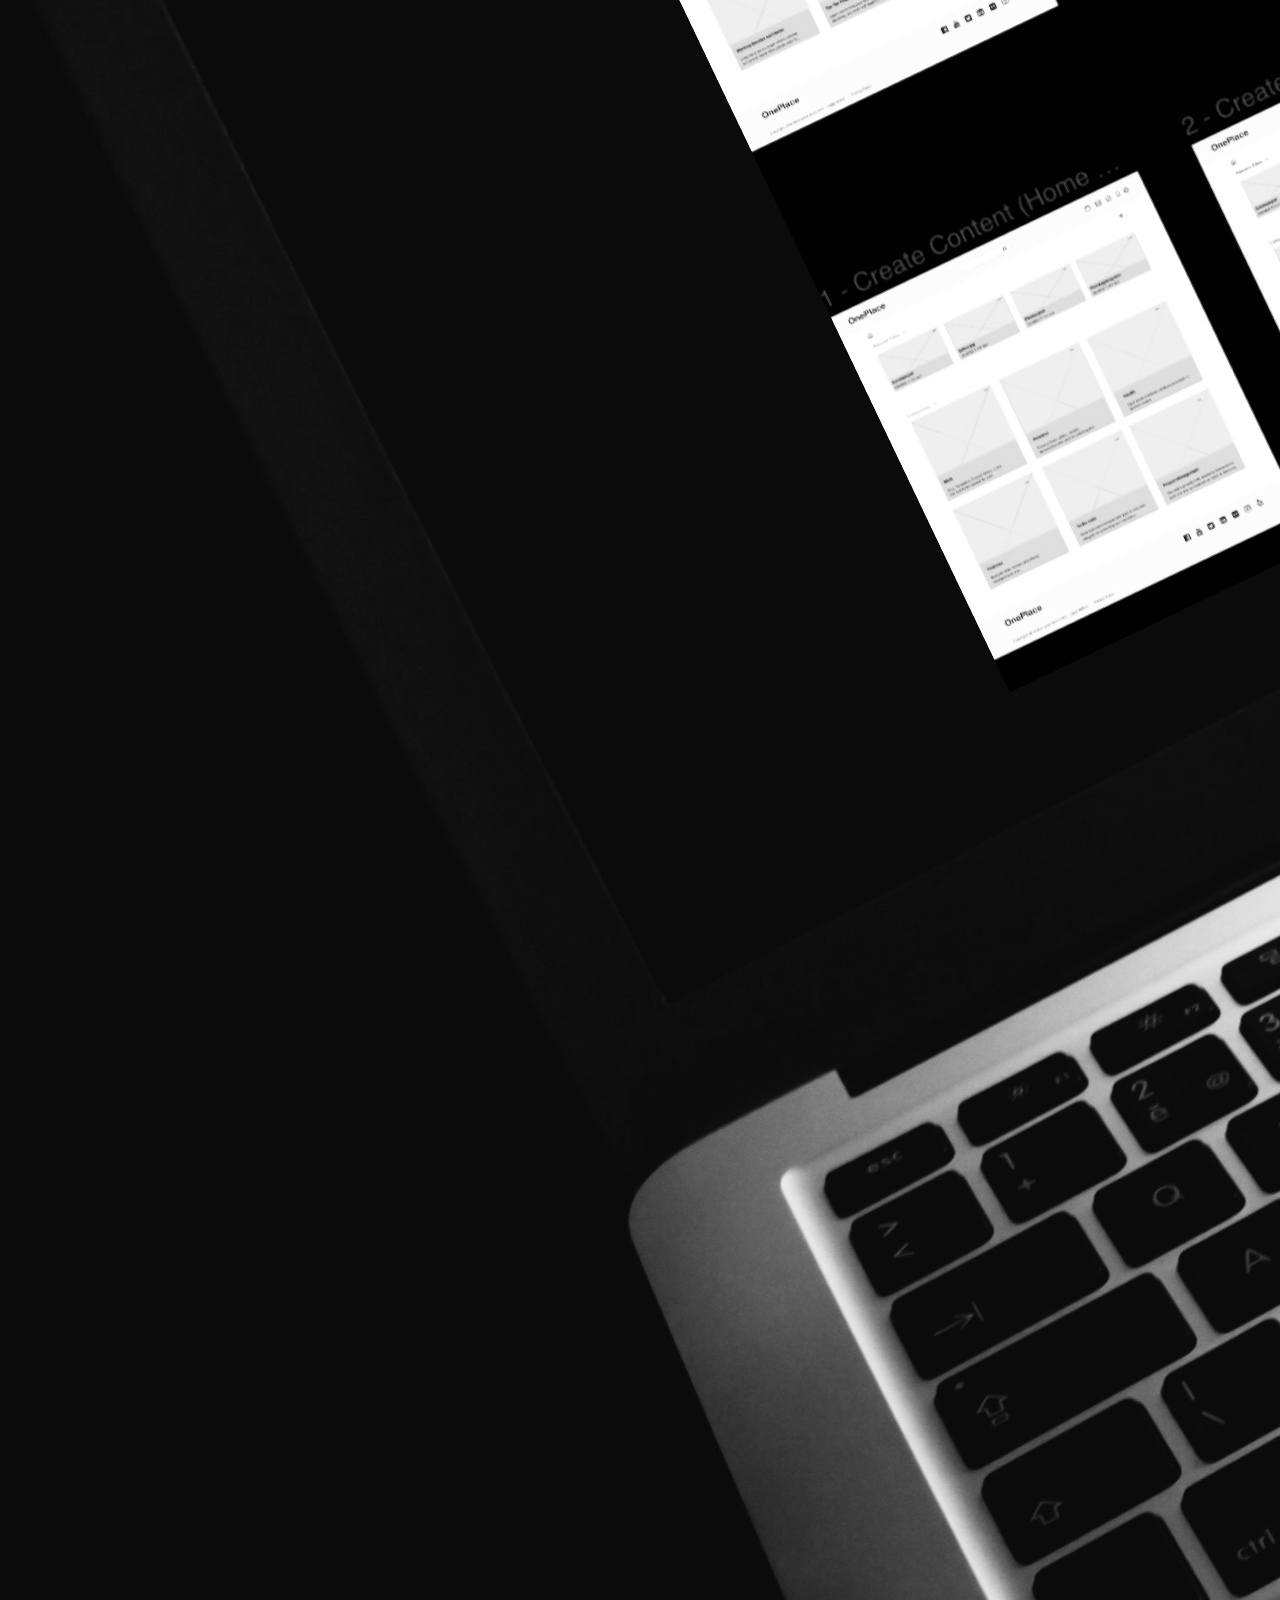
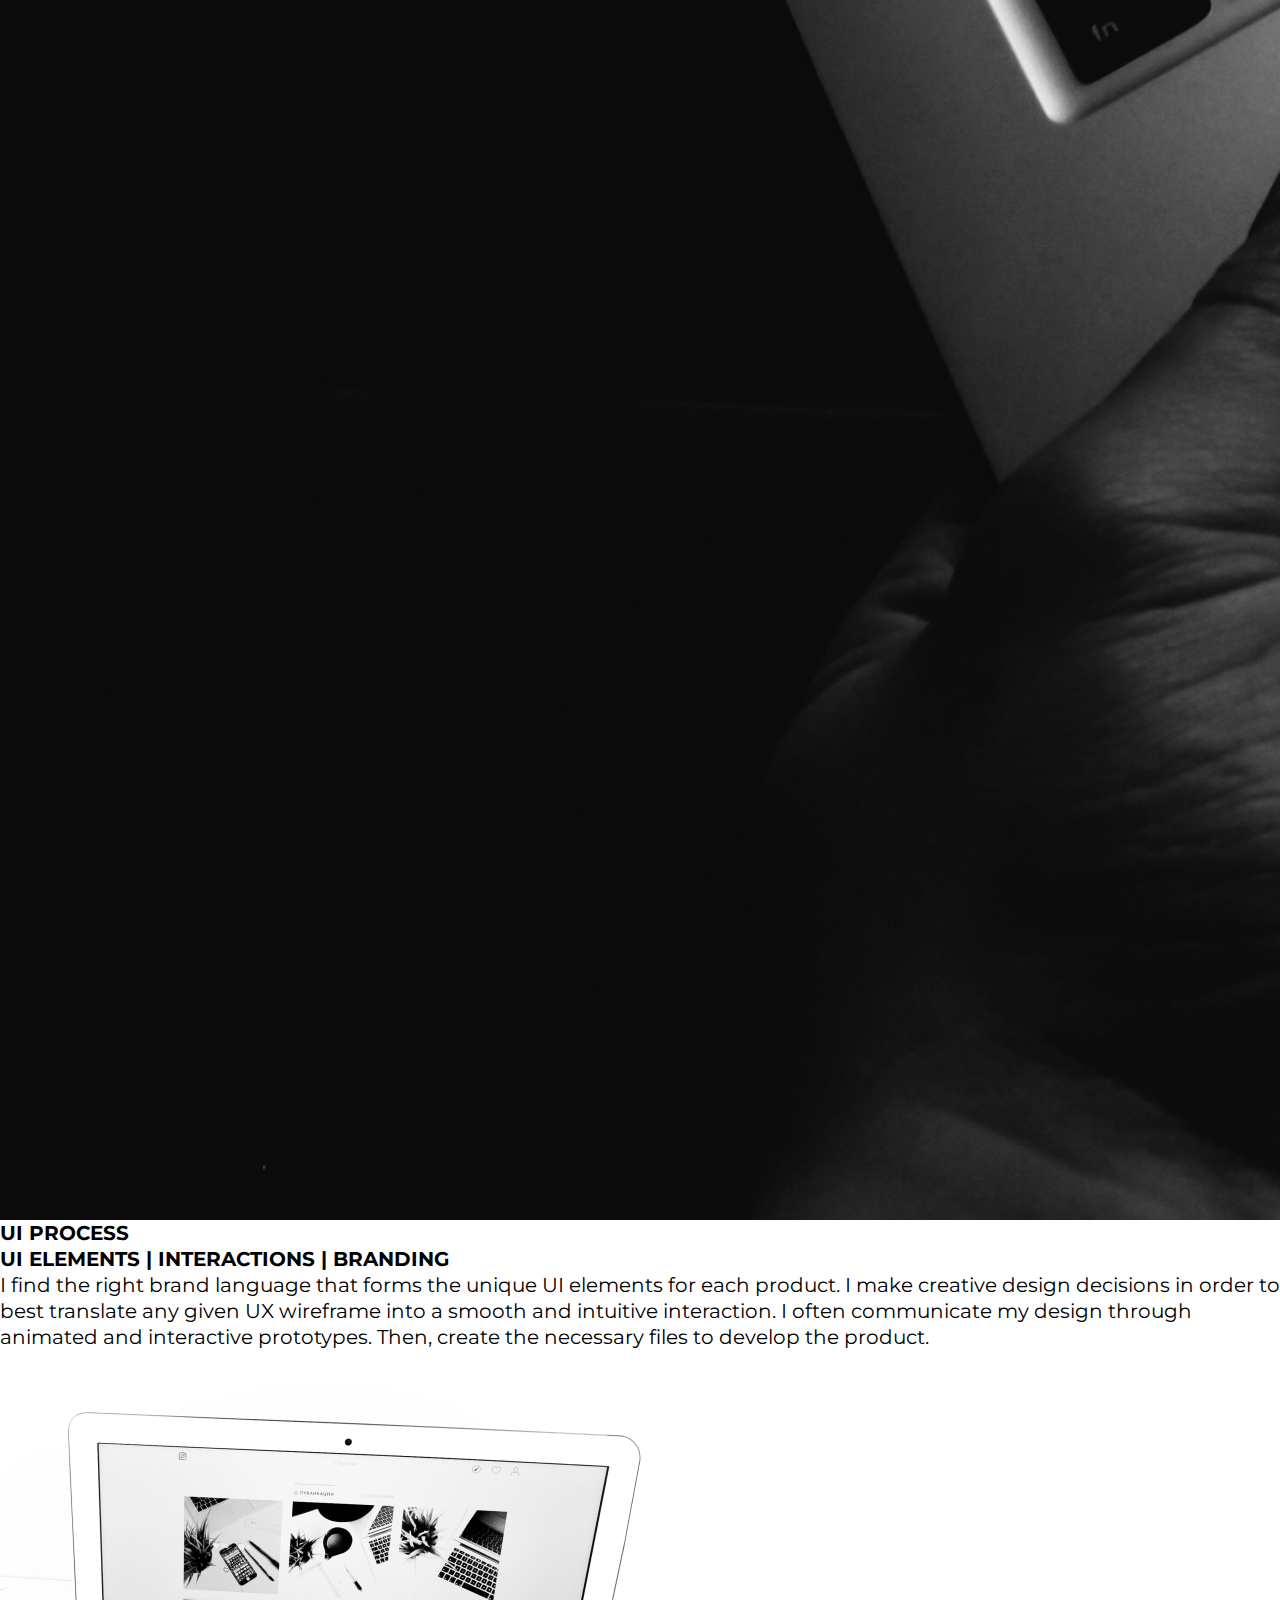
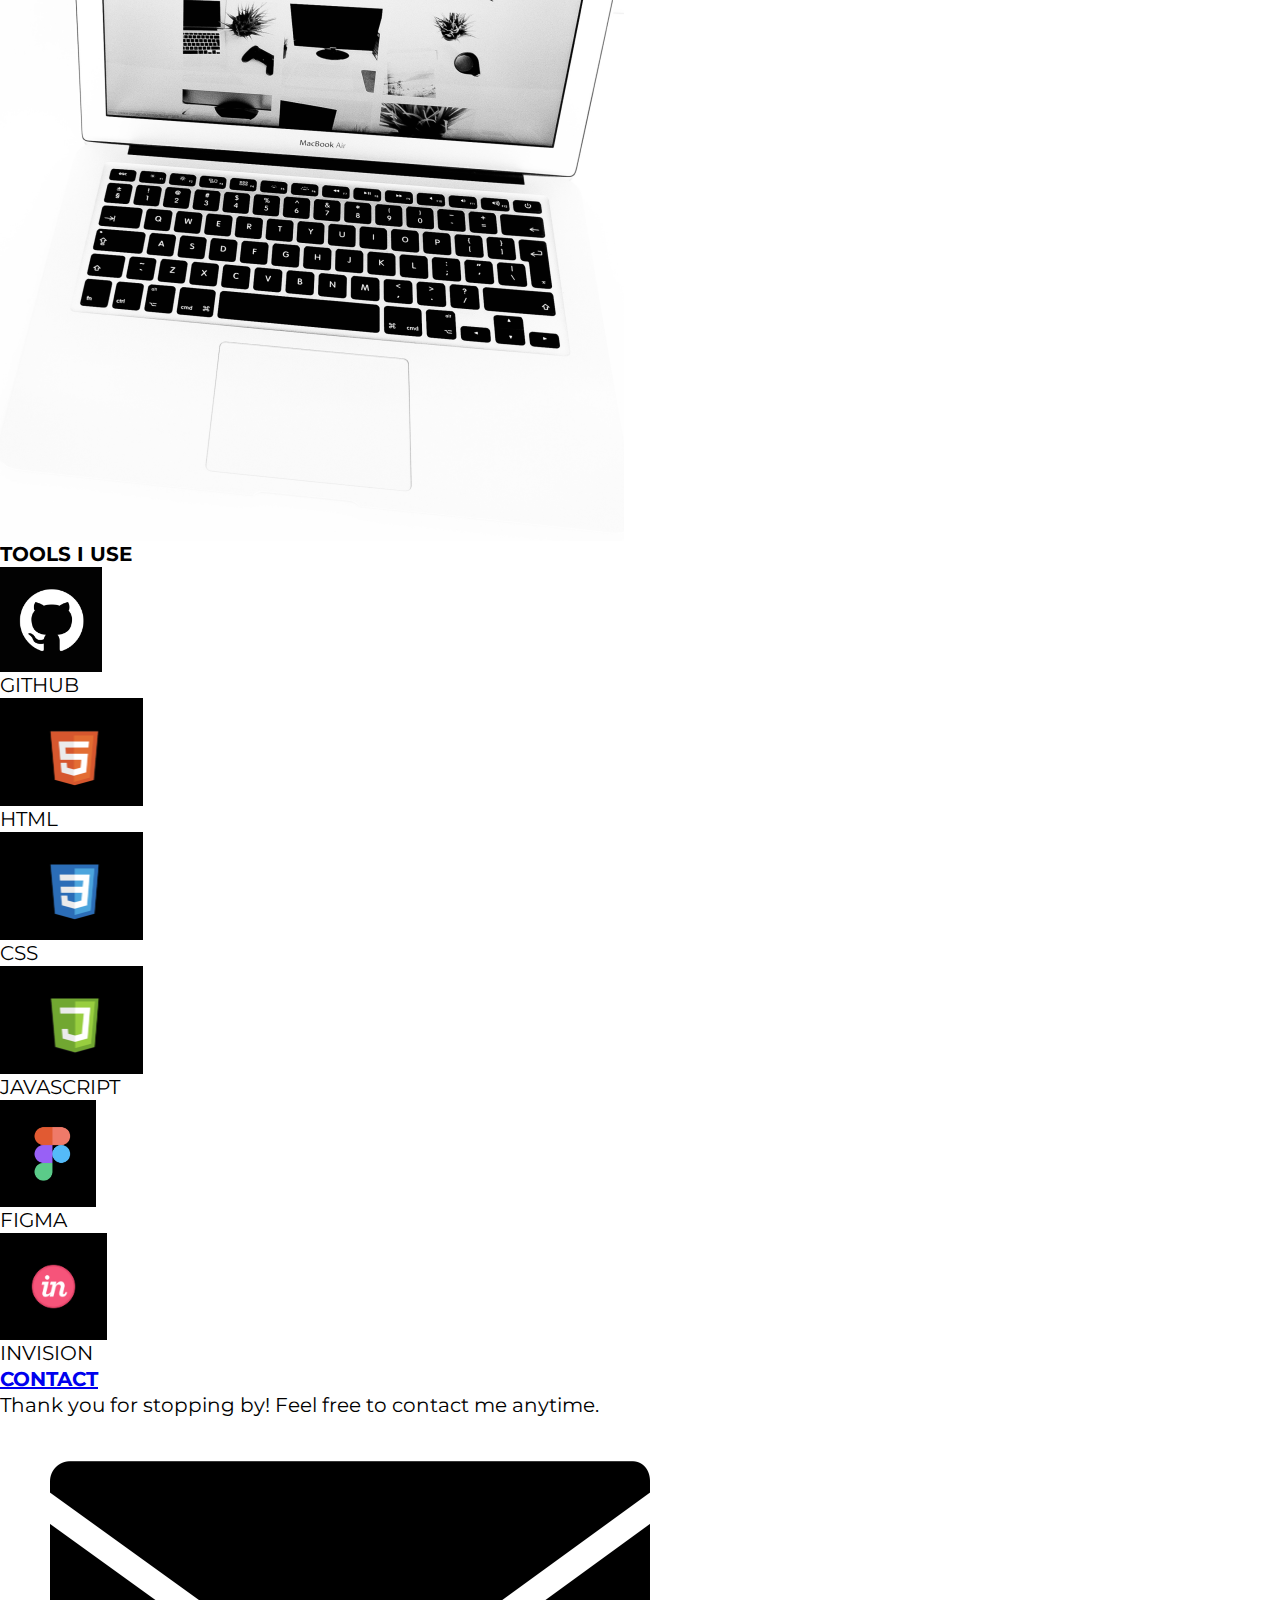
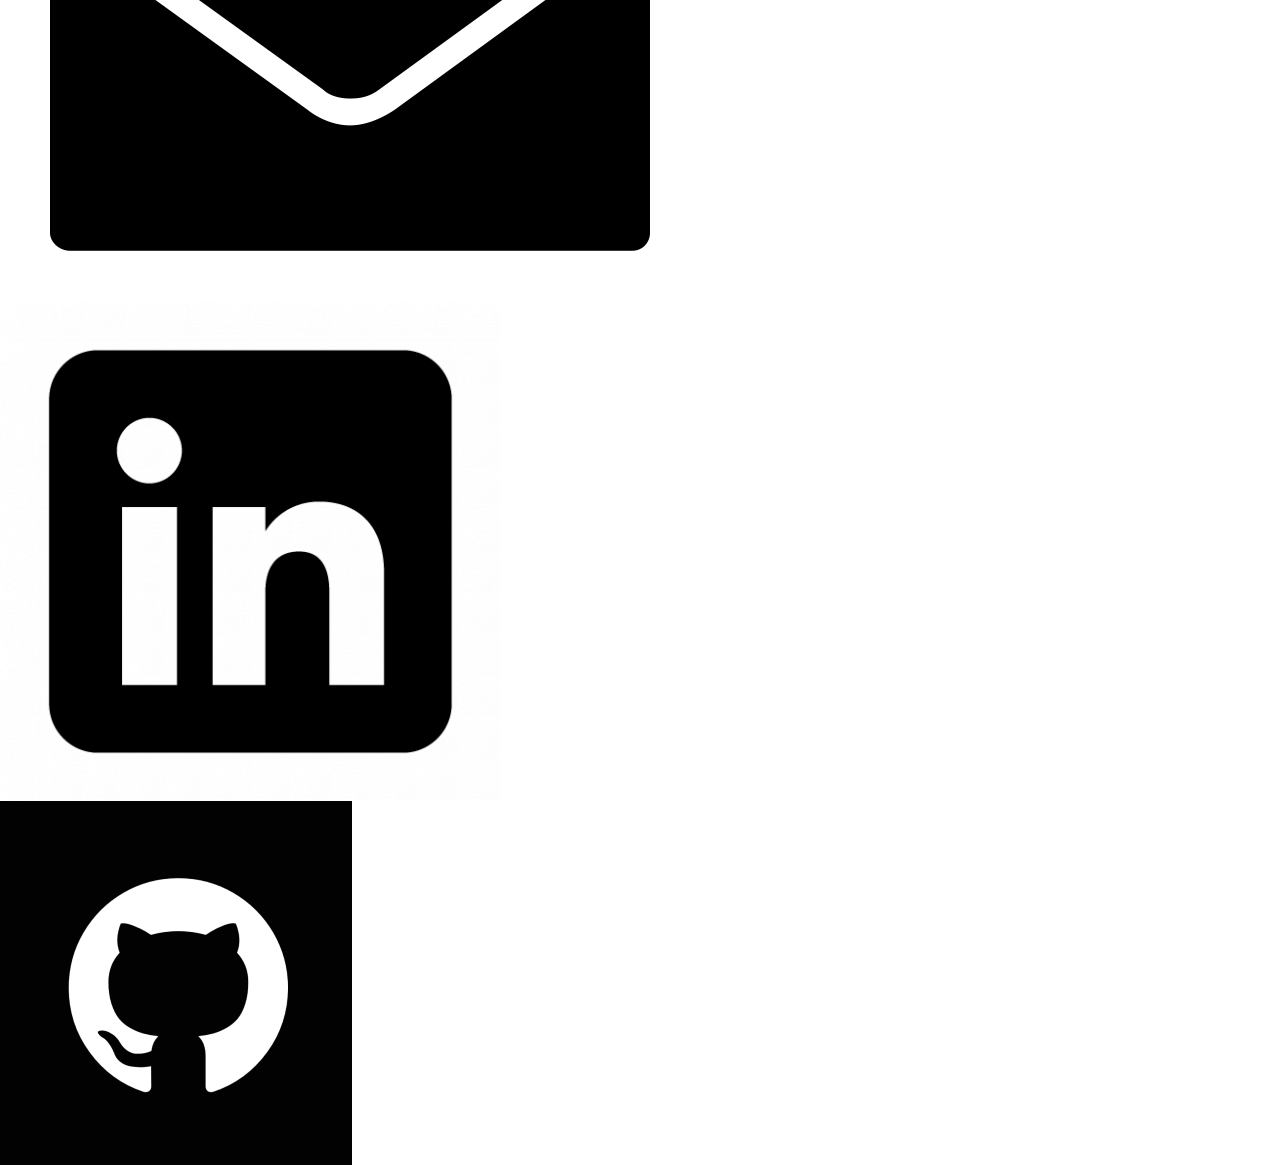
==== commit c1429567: "WIP: contact.html" ====
--- a/index.html
+++ b/index.html
@@ -10,12 +10,7 @@
     />
     <title>Katie Larry's Portfolio</title>
     <link rel="stylesheet" href="css/reset.css" />
-    <link rel="stylesheet" href="css/index/header.css" />
-    <link rel="stylesheet" href="css/index/footer.css" />
-    <link rel="stylesheet" href="css/index/button.css" />
-    <link rel="stylesheet" href="css/index/section.css" />
-    <link rel="stylesheet" href="css/index/intro.css" />
-    <link rel="stylesheet" href="css/index/base.css" />
+    <link rel="stylesheet" href="css/index.css" />
     <link
       href="https://fonts.googleapis.com/css?family=Lato:500|Montserrat:300"
       rel="stylesheet"
@@ -56,7 +51,7 @@
                   >Resumé</a
                 >
               </li>
-              <li class="animated"><a href="#">Contact</a></li>
+              <li class="animated"><a href="contact.html">Contact</a></li>
             </ul>
           </nav>
         </div>
@@ -102,6 +97,8 @@
                     class="btn btn--pink section__btn white-text"
                     >View case study</a
                   >
+                  <!-- <a href="project.html" class="btn btn--blue section__btn" -->
+                  <!-- <a>View case study</a> -->
                 </div>
               </div>
               <div class="section__aside animated">
@@ -143,7 +140,7 @@
                   >
                 </div>
               </div>
-              <div class="section__aside animated oneplace_image-container">
+              <div class="section__aside animated">
                 <img
                   class="projects_pic oneplace_image"
                   src="css/images/oneplace.png"
@@ -217,6 +214,7 @@
         </div>
       </section>
       <!-- Section Tools I Use -->
+
       <section class="tool-section" data-ix="tool-section">
         <div class="tool-container animated">
           <h1 class="about-text smaller tools-text animated">TOOLS I USE</h1>
